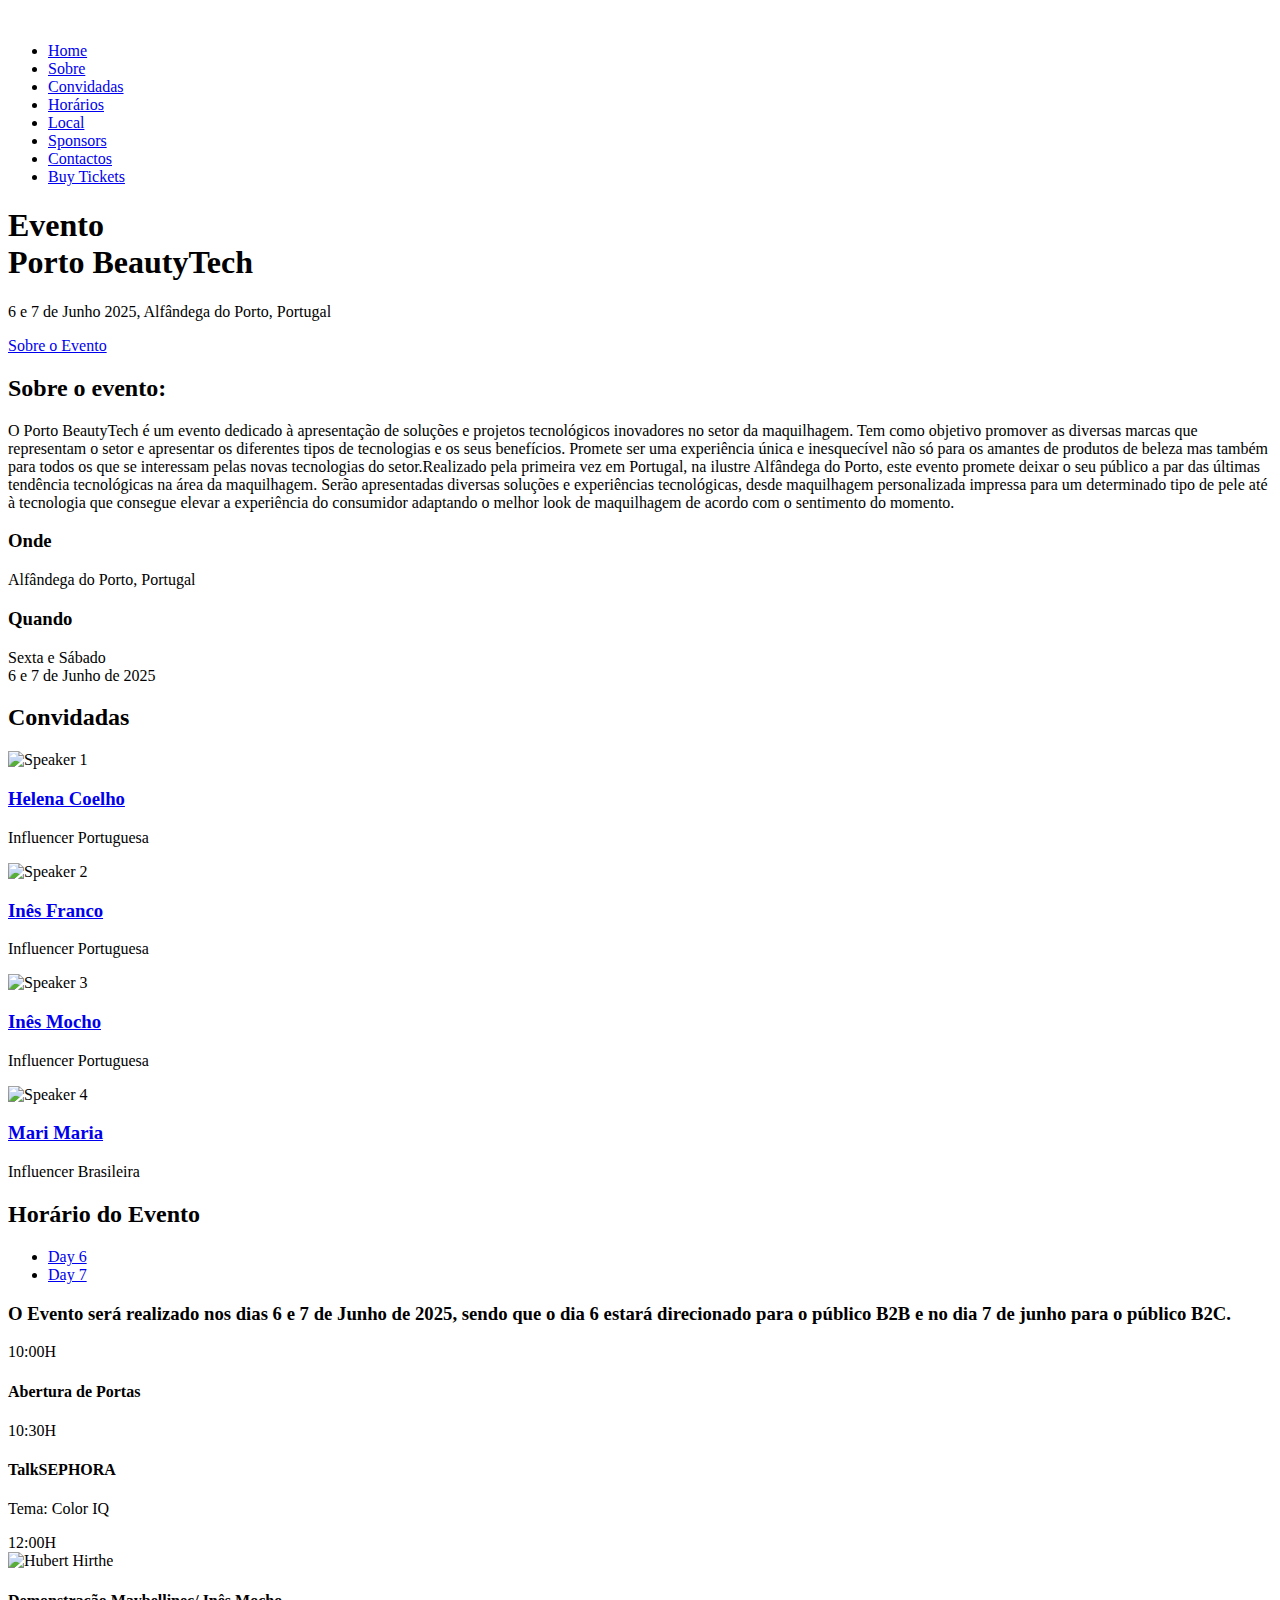
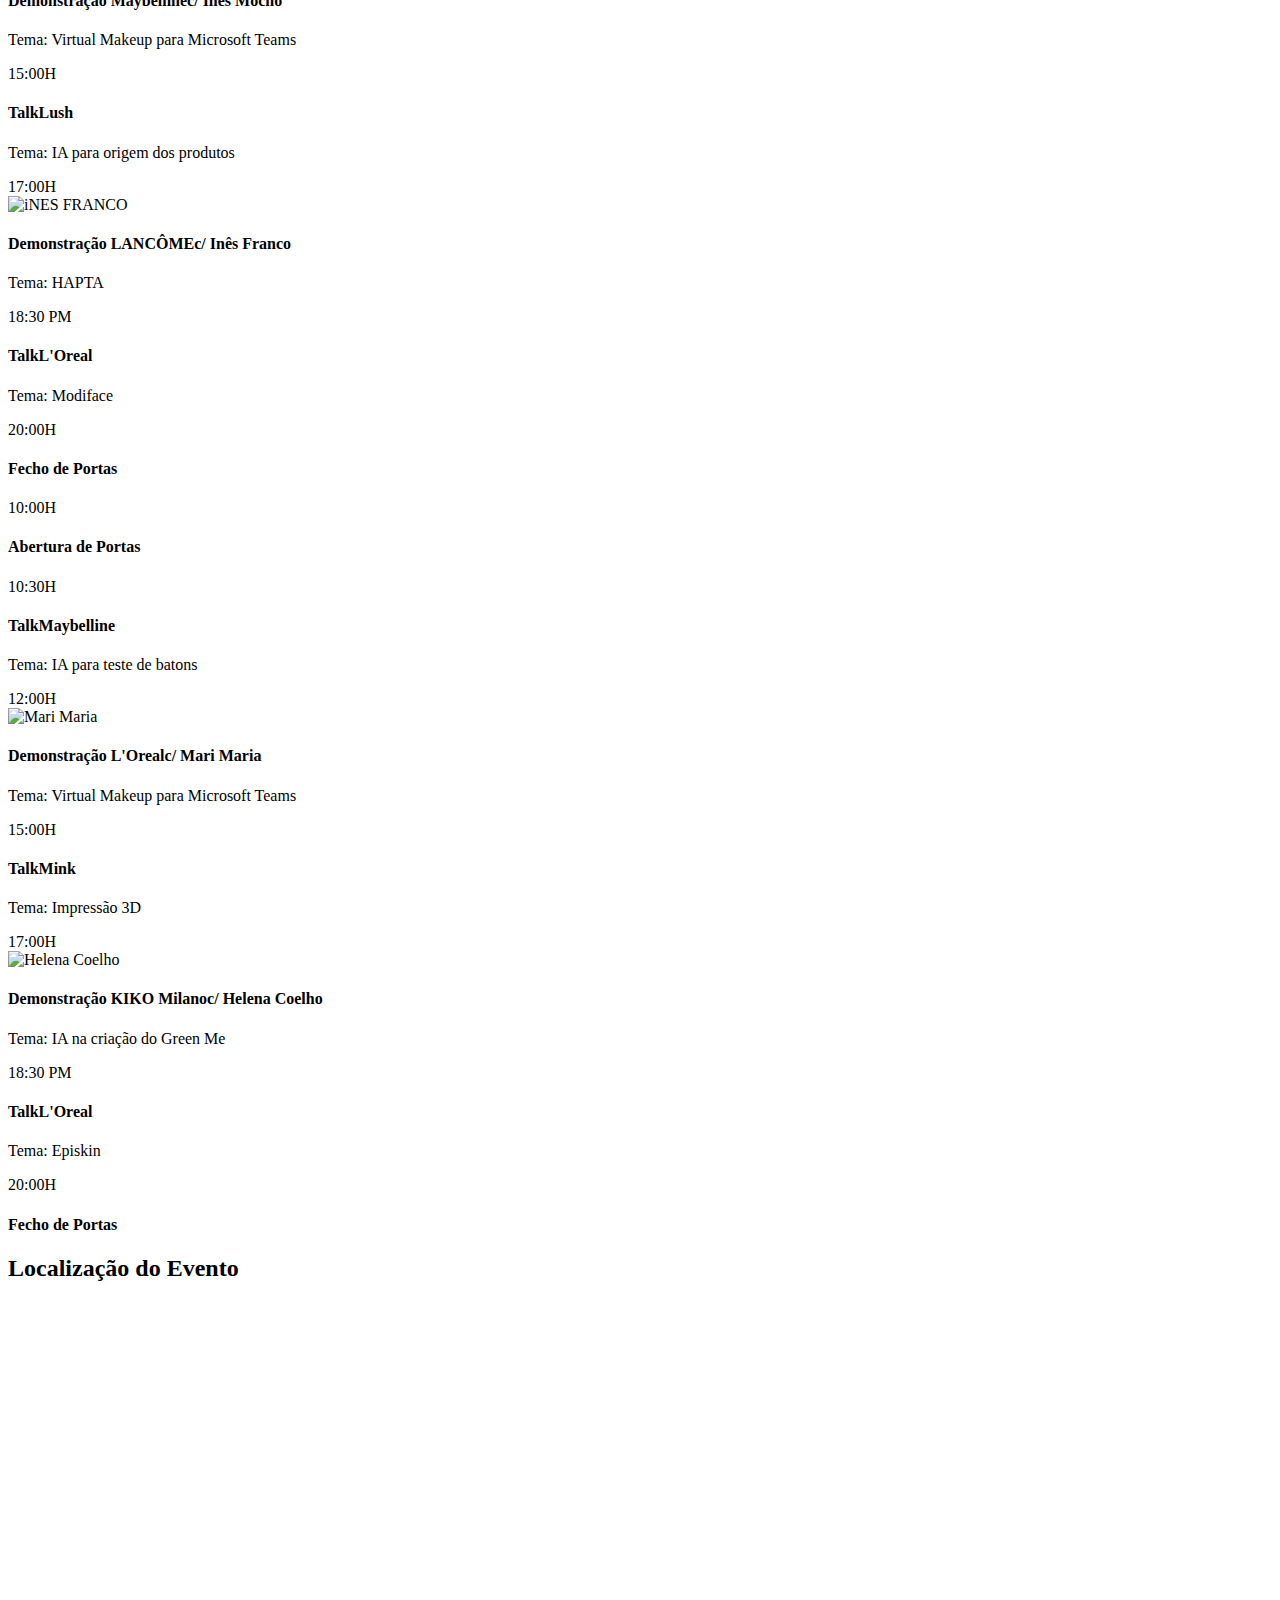
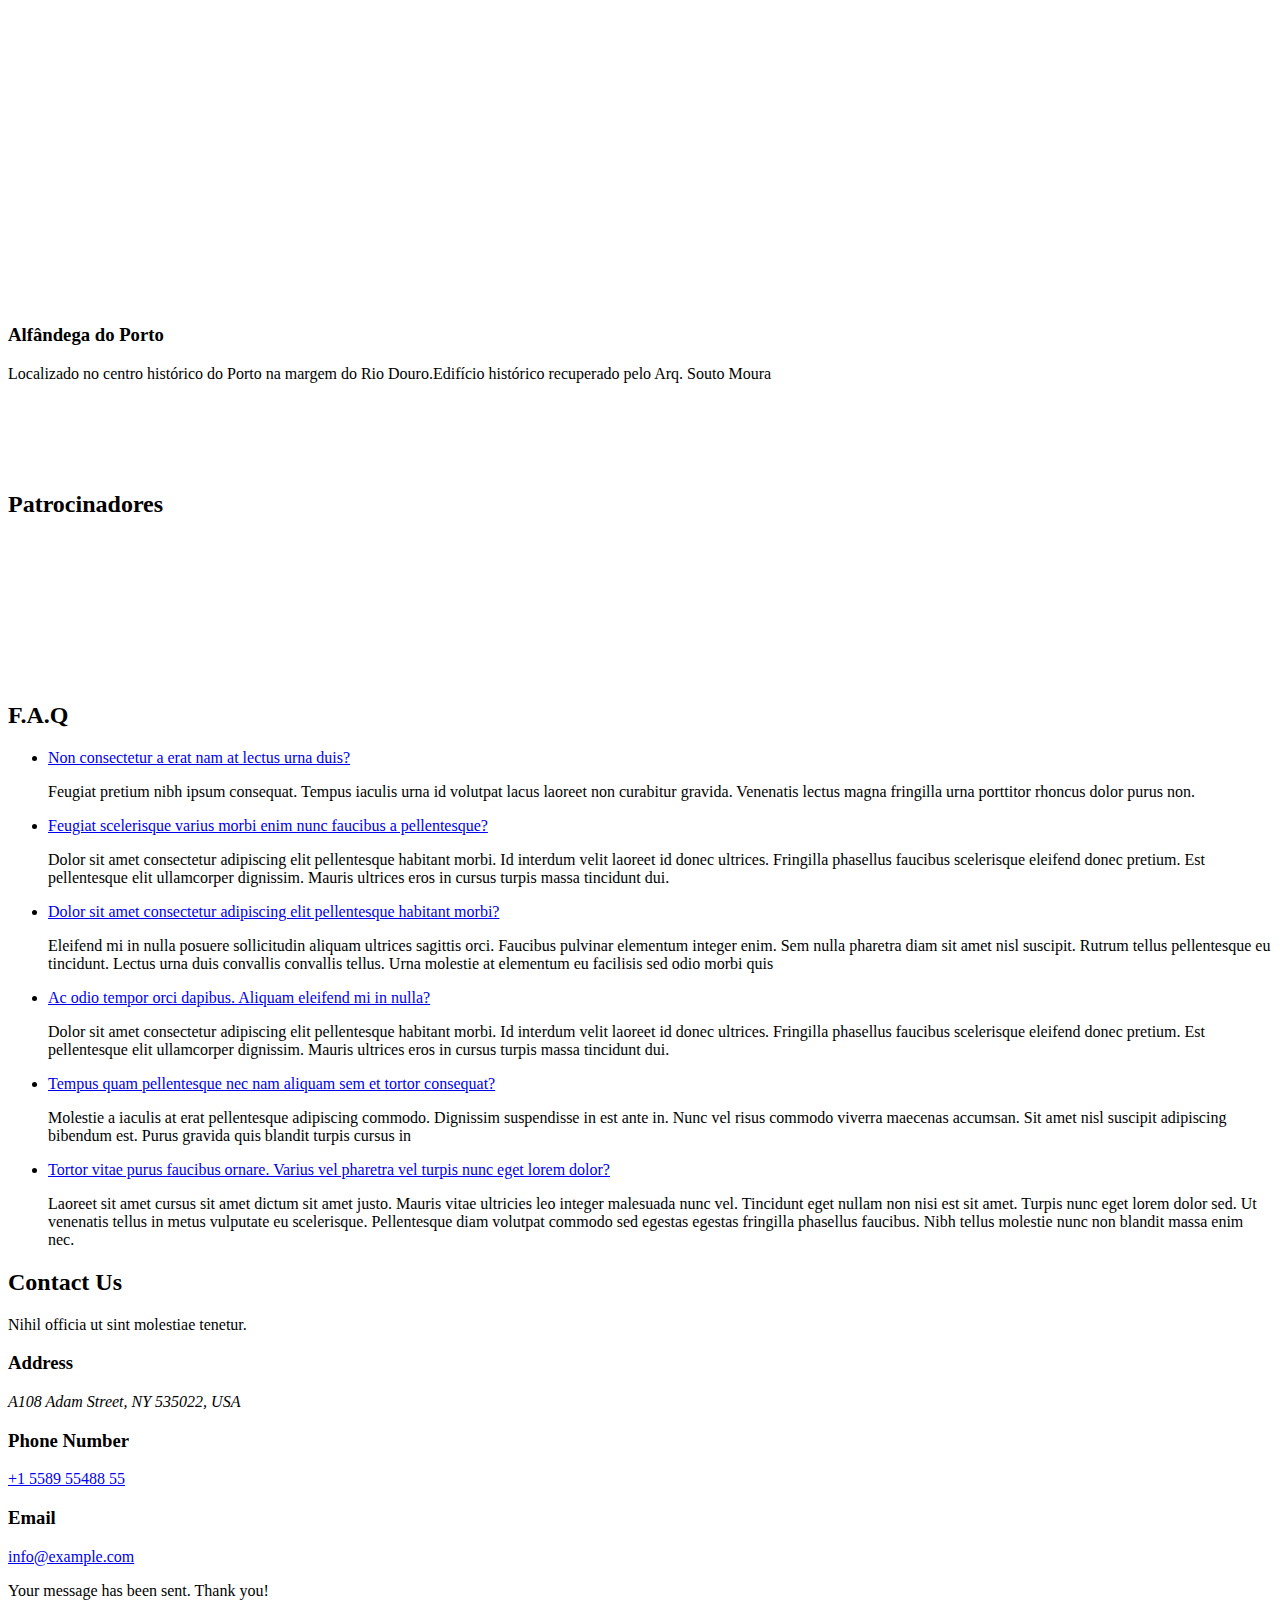
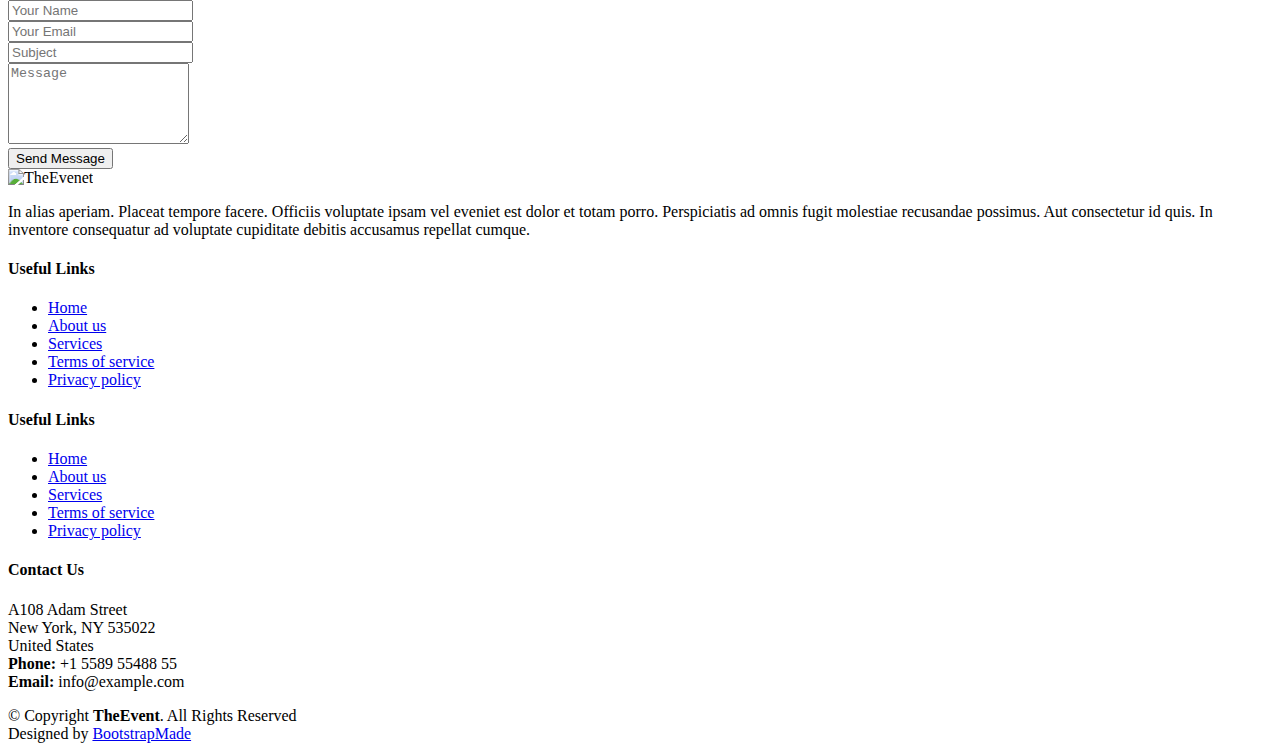
==== index.html @ 0a3f2a0b "Add files via upload" ====
<!DOCTYPE html>
<html lang="en">

<head>
  <meta charset="utf-8">
  <title>Porto BeautyTech</title>
  <meta content="width=device-width, initial-scale=1.0" name="viewport">
  <meta content="" name="keywords">
  <meta content="" name="description">

  <!-- Favicons -->
  <link href="img/00logo_ideias.png" rel="icon">
  <link href="img/00logo_ideias.png" rel="apple-touch-icon">

  <!-- Google Fonts -->
  <link href="https://fonts.googleapis.com/css?family=Open+Sans:300,300i,400,400i,700,700i|Raleway:300,400,500,700,800" rel="stylesheet">

  <!-- Bootstrap CSS File -->
  <link href="lib/bootstrap/css/bootstrap.min.css" rel="stylesheet">

  <!-- Libraries CSS Files -->
  <link href="lib/font-awesome/css/font-awesome.min.css" rel="stylesheet">
  <link href="lib/animate/animate.min.css" rel="stylesheet">
  <link href="lib/venobox/venobox.css" rel="stylesheet">
  <link href="lib/owlcarousel/assets/owl.carousel.min.css" rel="stylesheet">

  <!-- Main Stylesheet File -->
  <link href="css/style.css" rel="stylesheet">

  <!-- =======================================================
    Theme Name: TheEvent
    Theme URL: https://bootstrapmade.com/theevent-conference-event-bootstrap-template/
    Author: BootstrapMade.com
    License: https://bootstrapmade.com/license/
  ======================================================= -->
</head>

<body>

  <!--==========================
    Header
  ============================-->
  <header id="header">
    <div class="container">

      <div id="logo" class="pull-left">
        <!-- Uncomment below if you prefer to use a text logo -->
        <!-- <h1><a href="#main">C<span>o</span>nf</a></h1>-->
        <a href="#intro" class="scrollto"><img src="img/logo2.png" alt="" title=""></a>
      </div>

      <nav id="nav-menu-container">
        <ul class="nav-menu">
          <li class="menu-active"><a href="#intro">Home</a></li>
          <li><a href="#about">Sobre</a></li>
          <li><a href="#speakers">Convidadas</a></li>
          <li><a href="#schedule">Horários</a></li>
            <li><a href="#venue">Local</a></li>
          <li><a href="#supporters">Sponsors</a></li>
          <li><a href="#contact">Contactos</a></li>
          <li class="buy-tickets"><a href="#">Buy Tickets</a></li>
        </ul>
      </nav><!-- #nav-menu-container -->
    </div>
  </header><!-- #header -->

  <!--==========================
    Intro Section
  ============================-->
  <section id="intro">
    <div class="intro-container wow fadeIn">
      <h1 class="mb-4 pb-0">Evento<br><span>Porto</span> BeautyTech</h1>
      <p class="mb-4 pb-0">6 e 7 de Junho 2025, Alfândega do Porto, Portugal</p>
      <a href="#about" class="about-btn scrollto">Sobre o Evento</a>
    </div>
  </section>

  <main id="main">

    <!--==========================
      About Section
    ============================-->
    <section id="about">
      <div class="container">
        <div class="row">
          <div class="col-lg-6">
            <h2>Sobre o evento:</h2>
            <p>O Porto BeautyTech é um evento dedicado à apresentação de soluções e projetos tecnológicos inovadores no setor da maquilhagem. Tem como objetivo promover as diversas marcas que representam o setor e apresentar os diferentes tipos de tecnologias e os seus benefícios. Promete ser uma experiência única e inesquecível não só para os amantes de produtos de beleza mas também para todos os que se interessam pelas novas tecnologias do setor.Realizado pela primeira vez em Portugal, na ilustre Alfândega do Porto, este evento promete deixar o seu público a par das últimas tendência tecnológicas na área da maquilhagem. Serão apresentadas diversas soluções e experiências tecnológicas, desde maquilhagem personalizada impressa para um determinado tipo de pele até à tecnologia que consegue elevar a experiência do consumidor adaptando o melhor look de maquilhagem de acordo com o sentimento do momento.</p>
          </div>
          <div class="col-lg-3">
            <h3>Onde</h3>
            <p>Alfândega do Porto, Portugal</p>
          </div>
          <div class="col-lg-3">
            <h3>Quando</h3>
            <p>Sexta e Sábado<br>6 e 7 de Junho de 2025</p>
          </div>
        </div>
      </div>
    </section>

    <!--==========================
      Speakers Section
    ============================-->
    <section id="speakers" class="wow fadeInUp">
      <div class="container">
        <div class="section-header">
          <h2>Convidadas</h2>
        </div>

        <div class="row">
          <div class="col-lg-4 col-md-4">
            <div class="speaker">
              <img src="img/speakers/1.jpg" alt="Speaker 1" class="img-fluid">
              <div class="details">
                <h3><a href="speaker-details.html">Helena Coelho</a></h3>
                <p>Influencer Portuguesa</p>
              </div>
            </div>
          </div>
          <div class="col-lg-4 col-md-6">
            <div class="speaker">
              <img src="img/speakers/2.jpg" alt="Speaker 2" class="img-fluid">
              <div class="details">
                <h3><a href="speaker-details.html">Inês Franco</a></h3>
                  <p>Influencer Portuguesa</p>
              </div>
            </div>
          </div>
          <div class="col-lg-4 col-md-6">
            <div class="speaker">
              <img src="img/speakers/3.jpg" alt="Speaker 3" class="img-fluid">
              <div class="details">
                <h3><a href="speaker-details.html">Inês Mocho</a></h3>
                <p>Influencer Portuguesa</p>
              </div>
            </div>
          </div>
          <div class="col-lg-4 col-md-6">
            <div class="speaker">
              <img src="img/speakers/4.png" alt="Speaker 4" class="img-fluid">
              <div class="details">
                <h3><a href="speaker-details.html">Mari Maria</a></h3>
                <p>Influencer Brasileira</p>
              </div>
            </div>
          </div>
        </div>
      </div>

    </section>

    <!--==========================
      Schedule Section
    ============================-->
    <section id="schedule" class="section-with-bg">
      <div class="container wow fadeInUp">
        <div class="section-header">
          <h2>Horário do Evento</h2>
        </div>

        <ul class="nav nav-tabs" role="tablist">
          <li class="nav-item">
            <a class="nav-link active" href="#day-1" role="tab" data-toggle="tab">Day 6</a>
          </li>
          <li class="nav-item">
            <a class="nav-link" href="#day-2" role="tab" data-toggle="tab">Day 7</a>
          </li>
        </ul>

        <h3 class="sub-heading">O Evento será realizado nos dias 6 e 7 de Junho de 2025, sendo que o dia 6 estará direcionado para o público B2B e no dia 7 de junho para o público B2C. </h3>

        <div class="tab-content row justify-content-center">

          <!-- Schdule Day 1 -->
          <div role="tabpanel" class="col-lg-9 tab-pane fade show active" id="day-2">

            <div class="row schedule-item">
              <div class="col-md-2"><time>10:00H</time></div>
              <div class="col-md-10">
                <h4>Abertura de Portas</h4>
              </div>
            </div>

            <div class="row schedule-item">
              <div class="col-md-2"><time>10:30H</time></div>
              <div class="col-md-10">
                <h4>Talk<span>SEPHORA</span></h4>
                <p>Tema: Color IQ</p>
              </div>
            </div>

            <div class="row schedule-item">
              <div class="col-md-2"><time>12:00H</time></div>
              <div class="col-md-10">
                <div class="speaker">
                  <img src="img/speakers/3.jpg" alt="Hubert Hirthe">
                </div>
                <h4>Demonstração Maybelline<span>c/ Inês Mocho</span></h4>
                <p>Tema: Virtual Makeup para Microsoft Teams</p>
              </div>
            </div>

            <div class="row schedule-item">
              <div class="col-md-2"><time>15:00H</time></div>
              <div class="col-md-10">
                <h4>Talk<span>Lush</span></h4>
                <p>Tema: IA para origem dos produtos</p>
              </div>
            </div>

            <div class="row schedule-item">
              <div class="col-md-2"><time>17:00H</time></div>
              <div class="col-md-10">
                <div class="speaker">
                  <img src="img/speakers/2.jpg" alt="iNES FRANCO">
                </div>
                <h4>Demonstração LANCÔME<span>c/ Inês Franco</span></h4>
                <p>Tema: HAPTA</p>
              </div>
            </div>

            <div class="row schedule-item">
              <div class="col-md-2"><time>18:30 PM</time></div>
              <div class="col-md-10">
                <h4>Talk<span>L'Oreal</span></h4>
                <p>Tema: Modiface</p>
              </div>
            </div>

            <div class="row schedule-item">
              <div class="col-md-2"><time>20:00H</time></div>
              <div class="col-md-10">
                <h4>Fecho de Portas</h4>
              </div>
            </div>

          </div>
          <!-- End Schdule Day 1 -->

          <!-- Schdule Day 2 -->
          <div role="tabpanel" class="col-lg-9 tab-pane fade show active" id="day-1">

            <div class="row schedule-item">
              <div class="col-md-2"><time>10:00H</time></div>
              <div class="col-md-10">
                <h4>Abertura de Portas</h4>
              </div>
            </div>

            <div class="row schedule-item">
              <div class="col-md-2"><time>10:30H</time></div>
              <div class="col-md-10">
                <h4>Talk<span>Maybelline</span></h4>
                <p>Tema: IA para teste de batons</p>
              </div>
            </div>

            <div class="row schedule-item">
              <div class="col-md-2"><time>12:00H</time></div>
              <div class="col-md-10">
                <div class="speaker">
                  <img src="img/speakers/4.png" alt="Mari Maria">
                </div>
                <h4>Demonstração L'Oreal<span>c/ Mari Maria</span></h4>
                <p>Tema: Virtual Makeup para Microsoft Teams</p>
              </div>
            </div>

            <div class="row schedule-item">
              <div class="col-md-2"><time>15:00H</time></div>
              <div class="col-md-10">
                <h4>Talk<span>Mink</span></h4>
                <p>Tema: Impressão 3D</p>
              </div>
            </div>

            <div class="row schedule-item">
              <div class="col-md-2"><time>17:00H</time></div>
              <div class="col-md-10">
                <div class="speaker">
                  <img src="img/speakers/1.jpg" alt="Helena Coelho">
                </div>
                <h4>Demonstração KIKO Milano<span>c/ Helena Coelho</span></h4>
                <p>Tema: IA na criação do Green Me</p>
              </div>
            </div>

            <div class="row schedule-item">
              <div class="col-md-2"><time>18:30 PM</time></div>
              <div class="col-md-10">
                <h4>Talk<span>L'Oreal</span></h4>
                <p>Tema: Episkin</p>
              </div>
            </div>

            <div class="row schedule-item">
              <div class="col-md-2"><time>20:00H</time></div>
              <div class="col-md-10">
                <h4>Fecho de Portas</h4>
              </div>
            </div>

          </div>
          <!-- End Schdule Day 2 -->

        </div>

      </div>

    </section>

    <!--==========================
      Venue Section
    ============================-->
    <section id="venue" class="wow fadeInUp">

      <div class="container-fluid">

        <div class="section-header">
          <h2>Localização do Evento</h2>
        </div>

        <div class="row no-gutters">
          <div class="col-lg-6 venue-map">
            <iframe width="100%" height="600" frameborder="0" scrolling="no" marginheight="0" marginwidth="0" src="https://maps.google.com/maps?width=100%25&amp;height=600&amp;hl=en&amp;q=EDIF%C3%8DCIO%20DA%20ALF%C3%82NDEGA,%20R.%20Nova%20da%20Alf%C3%A2ndega,%204050-430%20Porto+(Alf%C3%A2ndega%20do%20Porto)&amp;t=&amp;z=14&amp;ie=UTF8&amp;iwloc=B&amp;output=embed"></iframe></div>
          </div>

          <div class="col-lg-6 venue-info">
            <div class="row justify-content-center">
              <div class="col-11 col-lg-8">
                <h3>Alfândega do Porto</h3>
                <p>Localizado no centro histórico do Porto na margem do Rio Douro.Edifício histórico recuperado pelo Arq. Souto Moura</p>
              </div>
            </div>
          </div>
        </div>

      <div class="container-fluid venue-gallery-container">
        <div class="row no-gutters">

          <div class="col-lg-3 col-md-4">
            <div class="venue-gallery">
              <a href="img/venue-gallery/1.jpg" class="venobox" data-gall="venue-gallery">
                <img src="img/venue-gallery/1.jpg" alt="" class="img-fluid">
              </a>
            </div>
          </div>

          <div class="col-lg-3 col-md-4">
            <div class="venue-gallery">
              <a href="img/venue-gallery/2.jpg" class="venobox" data-gall="venue-gallery">
                <img src="img/venue-gallery/2.jpg" alt="" class="img-fluid">
              </a>
            </div>
          </div>

          <div class="col-lg-3 col-md-4">
            <div class="venue-gallery">
              <a href="img/venue-gallery/3.jpg" class="venobox" data-gall="venue-gallery">
                <img src="img/venue-gallery/3.jpg" alt="" class="img-fluid">
              </a>
            </div>
          </div>

          <div class="col-lg-3 col-md-4">
            <div class="venue-gallery">
              <a href="img/venue-gallery/4.jpg" class="venobox" data-gall="venue-gallery">
                <img src="img/venue-gallery/4.jpg" alt="" class="img-fluid">
              </a>
            </div>
            </div>

        </div>
      </div>

    </section>

    <!--==========================
      Sponsors Section
    ============================-->
    <section id="supporters" class="section-with-bg wow fadeInUp">

      <div class="container">
        <div class="section-header">
          <h2>Patrocinadores</h2>
        </div>

        <div class="row no-gutters supporters-wrap clearfix">

          <div class="col-lg-3 col-md-4 col-xs-6">
            <div class="supporter-logo">
              <img src="img/supporters/1.png" class="img-fluid" alt="">
            </div>
          </div>
          
          <div class="col-lg-3 col-md-4 col-xs-6">
            <div class="supporter-logo">
              <img src="img/supporters/2.png" class="img-fluid" alt="">
            </div>
          </div>
        
          <div class="col-lg-3 col-md-4 col-xs-6">
            <div class="supporter-logo">
              <img src="img/supporters/3.png" class="img-fluid" alt="">
            </div>
          </div>
          
          <div class="col-lg-3 col-md-4 col-xs-6">
            <div class="supporter-logo">
              <img src="img/supporters/4.png" class="img-fluid" alt="">
            </div>
          </div>
          
          <div class="col-lg-3 col-md-4 col-xs-6">
            <div class="supporter-logo">
              <img src="img/supporters/5.png" class="img-fluid" alt="">
            </div>
          </div>
        
          <div class="col-lg-3 col-md-4 col-xs-6">
            <div class="supporter-logo">
              <img src="img/supporters/6.png" class="img-fluid" alt="">
            </div>
          </div>
          
          <div class="col-lg-3 col-md-4 col-xs-6">
            <div class="supporter-logo">
              <img src="img/supporters/7.png" class="img-fluid" alt="">
            </div>
          </div>
          
          <div class="col-lg-3 col-md-4 col-xs-6">
            <div class="supporter-logo">
              <img src="img/supporters/8.png" class="img-fluid" alt="">
            </div>
          </div>

        </div>

      </div>

    </section>

    <!--==========================
      F.A.Q Section
    ============================-->
    <section id="faq" class="wow fadeInUp">

      <div class="container">

        <div class="section-header">
          <h2>F.A.Q </h2>
        </div>

        <div class="row justify-content-center">
          <div class="col-lg-9">
              <ul id="faq-list">

                <li>
                  <a data-toggle="collapse" class="collapsed" href="#faq1">Non consectetur a erat nam at lectus urna duis? <i class="fa fa-minus-circle"></i></a>
                  <div id="faq1" class="collapse" data-parent="#faq-list">
                    <p>
                      Feugiat pretium nibh ipsum consequat. Tempus iaculis urna id volutpat lacus laoreet non curabitur gravida. Venenatis lectus magna fringilla urna porttitor rhoncus dolor purus non.
                    </p>
                  </div>
                </li>
      
                <li>
                  <a data-toggle="collapse" href="#faq2" class="collapsed">Feugiat scelerisque varius morbi enim nunc faucibus a pellentesque? <i class="fa fa-minus-circle"></i></a>
                  <div id="faq2" class="collapse" data-parent="#faq-list">
                    <p>
                      Dolor sit amet consectetur adipiscing elit pellentesque habitant morbi. Id interdum velit laoreet id donec ultrices. Fringilla phasellus faucibus scelerisque eleifend donec pretium. Est pellentesque elit ullamcorper dignissim. Mauris ultrices eros in cursus turpis massa tincidunt dui.
                    </p>
                  </div>
                </li>
      
                <li>
                  <a data-toggle="collapse" href="#faq3" class="collapsed">Dolor sit amet consectetur adipiscing elit pellentesque habitant morbi? <i class="fa fa-minus-circle"></i></a>
                  <div id="faq3" class="collapse" data-parent="#faq-list">
                    <p>
                      Eleifend mi in nulla posuere sollicitudin aliquam ultrices sagittis orci. Faucibus pulvinar elementum integer enim. Sem nulla pharetra diam sit amet nisl suscipit. Rutrum tellus pellentesque eu tincidunt. Lectus urna duis convallis convallis tellus. Urna molestie at elementum eu facilisis sed odio morbi quis
                    </p>
                  </div>
                </li>
      
                <li>
                  <a data-toggle="collapse" href="#faq4" class="collapsed">Ac odio tempor orci dapibus. Aliquam eleifend mi in nulla? <i class="fa fa-minus-circle"></i></a>
                  <div id="faq4" class="collapse" data-parent="#faq-list">
                    <p>
                      Dolor sit amet consectetur adipiscing elit pellentesque habitant morbi. Id interdum velit laoreet id donec ultrices. Fringilla phasellus faucibus scelerisque eleifend donec pretium. Est pellentesque elit ullamcorper dignissim. Mauris ultrices eros in cursus turpis massa tincidunt dui.
                    </p>
                  </div>
                </li>
      
                <li>
                  <a data-toggle="collapse" href="#faq5" class="collapsed">Tempus quam pellentesque nec nam aliquam sem et tortor consequat? <i class="fa fa-minus-circle"></i></a>
                  <div id="faq5" class="collapse" data-parent="#faq-list">
                    <p>
                      Molestie a iaculis at erat pellentesque adipiscing commodo. Dignissim suspendisse in est ante in. Nunc vel risus commodo viverra maecenas accumsan. Sit amet nisl suscipit adipiscing bibendum est. Purus gravida quis blandit turpis cursus in
                    </p>
                  </div>
                </li>
      
                <li>
                  <a data-toggle="collapse" href="#faq6" class="collapsed">Tortor vitae purus faucibus ornare. Varius vel pharetra vel turpis nunc eget lorem dolor? <i class="fa fa-minus-circle"></i></a>
                  <div id="faq6" class="collapse" data-parent="#faq-list">
                    <p>
                      Laoreet sit amet cursus sit amet dictum sit amet justo. Mauris vitae ultricies leo integer malesuada nunc vel. Tincidunt eget nullam non nisi est sit amet. Turpis nunc eget lorem dolor sed. Ut venenatis tellus in metus vulputate eu scelerisque. Pellentesque diam volutpat commodo sed egestas egestas fringilla phasellus faucibus. Nibh tellus molestie nunc non blandit massa enim nec.
                    </p>
                  </div>
                </li>
      
              </ul>
          </div>
        </div>

      </div>

    </section>

    <!--==========================
      Contact Section
    ============================-->
    <section id="contact" class="section-bg wow fadeInUp">

      <div class="container">

        <div class="section-header">
          <h2>Contact Us</h2>
          <p>Nihil officia ut sint molestiae tenetur.</p>
        </div>

        <div class="row contact-info">

          <div class="col-md-4">
            <div class="contact-address">
              <i class="ion-ios-location-outline"></i>
              <h3>Address</h3>
              <address>A108 Adam Street, NY 535022, USA</address>
            </div>
          </div>

          <div class="col-md-4">
            <div class="contact-phone">
              <i class="ion-ios-telephone-outline"></i>
              <h3>Phone Number</h3>
              <p><a href="tel:+155895548855">+1 5589 55488 55</a></p>
            </div>
          </div>

          <div class="col-md-4">
            <div class="contact-email">
              <i class="ion-ios-email-outline"></i>
              <h3>Email</h3>
              <p><a href="mailto:info@example.com">info@example.com</a></p>
            </div>
          </div>

        </div>

        <div class="form">
          <div id="sendmessage">Your message has been sent. Thank you!</div>
          <div id="errormessage"></div>
          <form action="" method="post" role="form" class="contactForm">
            <div class="form-row">
              <div class="form-group col-md-6">
                <input type="text" name="name" class="form-control" id="name" placeholder="Your Name" data-rule="minlen:4" data-msg="Please enter at least 4 chars" />
                <div class="validation"></div>
              </div>
              <div class="form-group col-md-6">
                <input type="email" class="form-control" name="email" id="email" placeholder="Your Email" data-rule="email" data-msg="Please enter a valid email" />
                <div class="validation"></div>
              </div>
            </div>
            <div class="form-group">
              <input type="text" class="form-control" name="subject" id="subject" placeholder="Subject" data-rule="minlen:4" data-msg="Please enter at least 8 chars of subject" />
              <div class="validation"></div>
            </div>
            <div class="form-group">
              <textarea class="form-control" name="message" rows="5" data-rule="required" data-msg="Please write something for us" placeholder="Message"></textarea>
              <div class="validation"></div>
            </div>
            <div class="text-center"><button type="submit">Send Message</button></div>
          </form>
        </div>

      </div>
    </section><!-- #contact -->

  </main>


  <!--==========================
    Footer
  ============================-->
  <footer id="footer">
    <div class="footer-top">
      <div class="container">
        <div class="row">

          <div class="col-lg-3 col-md-6 footer-info">
            <img src="img/logo.png" alt="TheEvenet">
            <p>In alias aperiam. Placeat tempore facere. Officiis voluptate ipsam vel eveniet est dolor et totam porro. Perspiciatis ad omnis fugit molestiae recusandae possimus. Aut consectetur id quis. In inventore consequatur ad voluptate cupiditate debitis accusamus repellat cumque.</p>
          </div>

          <div class="col-lg-3 col-md-6 footer-links">
            <h4>Useful Links</h4>
            <ul>
              <li><i class="fa fa-angle-right"></i> <a href="#">Home</a></li>
              <li><i class="fa fa-angle-right"></i> <a href="#">About us</a></li>
              <li><i class="fa fa-angle-right"></i> <a href="#">Services</a></li>
              <li><i class="fa fa-angle-right"></i> <a href="#">Terms of service</a></li>
              <li><i class="fa fa-angle-right"></i> <a href="#">Privacy policy</a></li>
            </ul>
          </div>

          <div class="col-lg-3 col-md-6 footer-links">
            <h4>Useful Links</h4>
            <ul>
              <li><i class="fa fa-angle-right"></i> <a href="#">Home</a></li>
              <li><i class="fa fa-angle-right"></i> <a href="#">About us</a></li>
              <li><i class="fa fa-angle-right"></i> <a href="#">Services</a></li>
              <li><i class="fa fa-angle-right"></i> <a href="#">Terms of service</a></li>
              <li><i class="fa fa-angle-right"></i> <a href="#">Privacy policy</a></li>
            </ul>
          </div>

          <div class="col-lg-3 col-md-6 footer-contact">
            <h4>Contact Us</h4>
            <p>
              A108 Adam Street <br>
              New York, NY 535022<br>
              United States <br>
              <strong>Phone:</strong> +1 5589 55488 55<br>
              <strong>Email:</strong> info@example.com<br>
            </p>

            <div class="social-links">
              <a href="#" class="twitter"><i class="fa fa-twitter"></i></a>
              <a href="#" class="facebook"><i class="fa fa-facebook"></i></a>
              <a href="#" class="instagram"><i class="fa fa-instagram"></i></a>
              <a href="#" class="google-plus"><i class="fa fa-google-plus"></i></a>
              <a href="#" class="linkedin"><i class="fa fa-linkedin"></i></a>
            </div>

          </div>

        </div>
      </div>
    </div>

    <div class="container">
      <div class="copyright">
        &copy; Copyright <strong>TheEvent</strong>. All Rights Reserved
      </div>
      <div class="credits">
        <!--
          All the links in the footer should remain intact.
          You can delete the links only if you purchased the pro version.
          Licensing information: https://bootstrapmade.com/license/
          Purchase the pro version with working PHP/AJAX contact form: https://bootstrapmade.com/buy/?theme=TheEvent
        -->
        Designed by <a href="https://bootstrapmade.com/">BootstrapMade</a>
      </div>
    </div>
  </footer><!-- #footer -->

  <a href="#" class="back-to-top"><i class="fa fa-angle-up"></i></a>

  <!-- JavaScript Libraries -->
  <script src="lib/jquery/jquery.min.js"></script>
  <script src="lib/jquery/jquery-migrate.min.js"></script>
  <script src="lib/bootstrap/js/bootstrap.bundle.min.js"></script>
  <script src="lib/easing/easing.min.js"></script>
  <script src="lib/superfish/hoverIntent.js"></script>
  <script src="lib/superfish/superfish.min.js"></script>
  <script src="lib/wow/wow.min.js"></script>
  <script src="lib/venobox/venobox.min.js"></script>
  <script src="lib/owlcarousel/owl.carousel.min.js"></script>

  <!-- Contact Form JavaScript File -->
  <script src="contactform/contactform.js"></script>

  <!-- Template Main Javascript File -->
  <script src="js/main.js"></script>
</body>

</html>
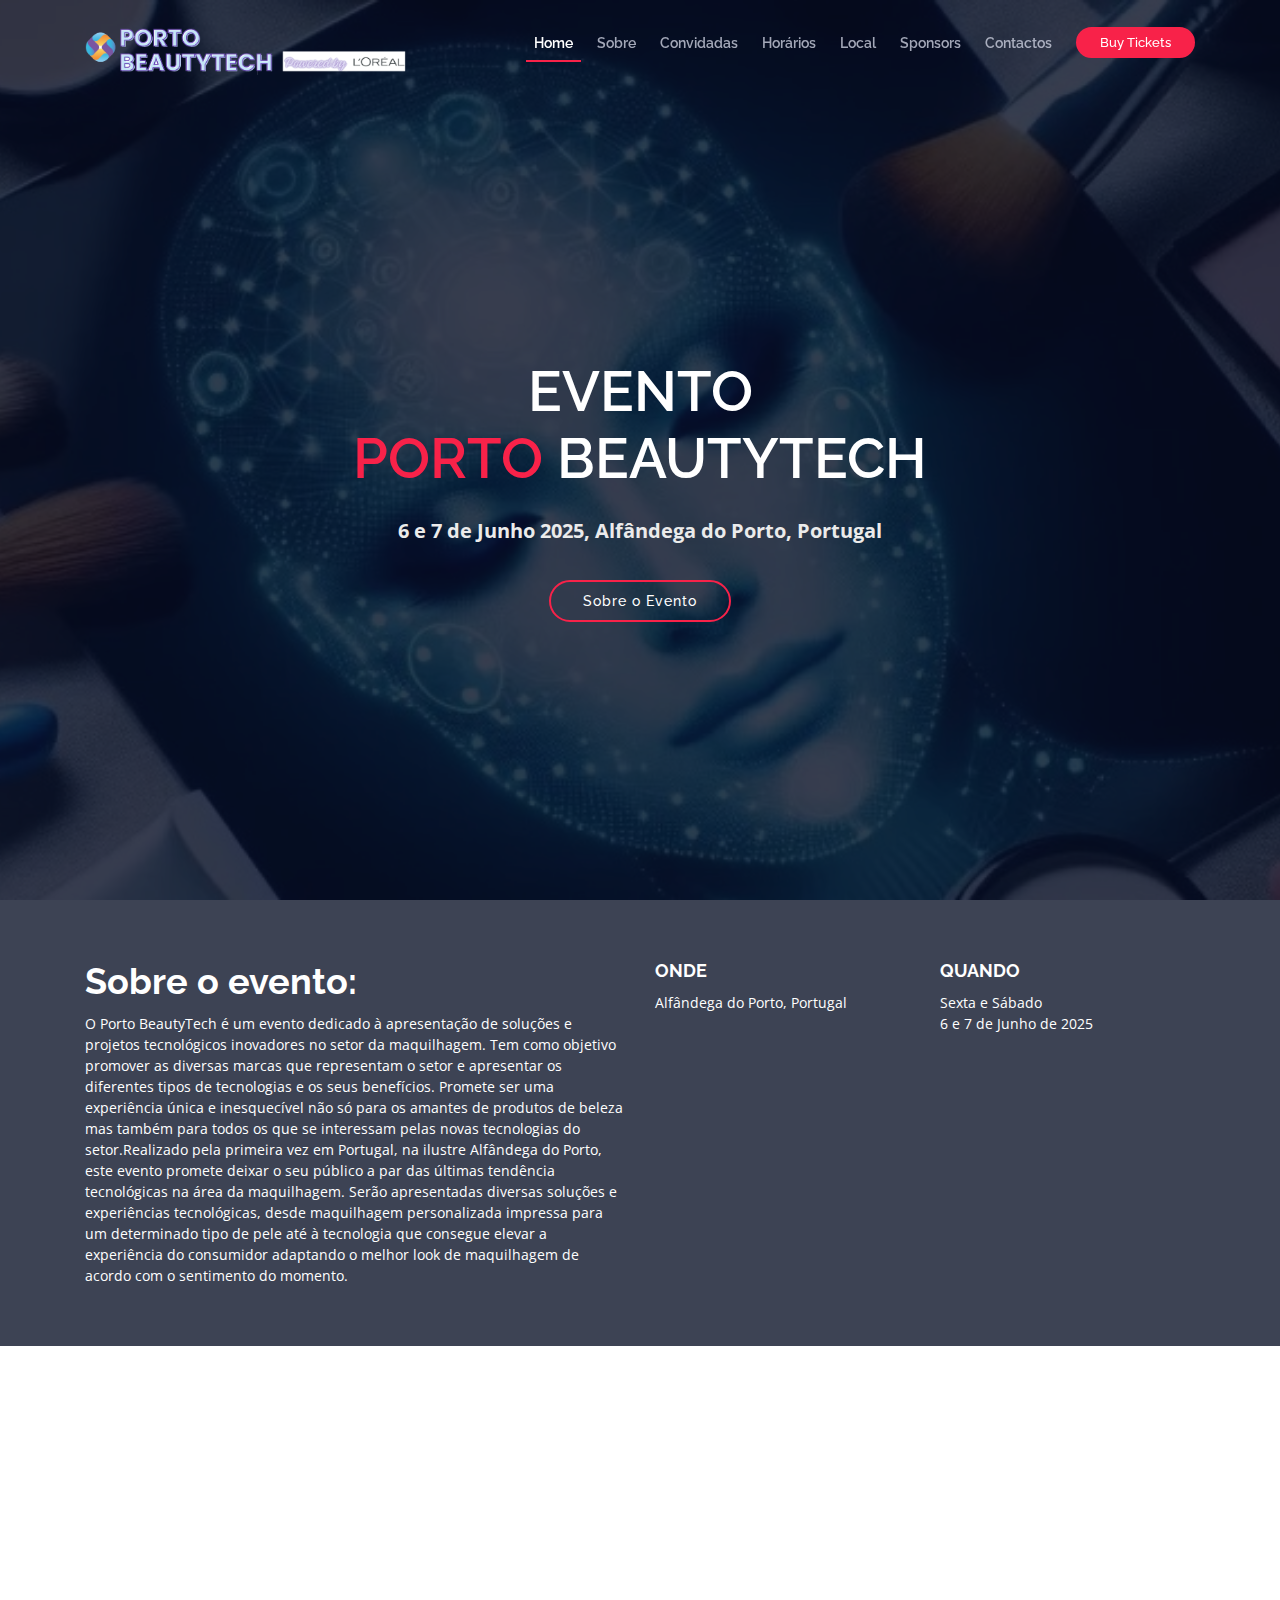
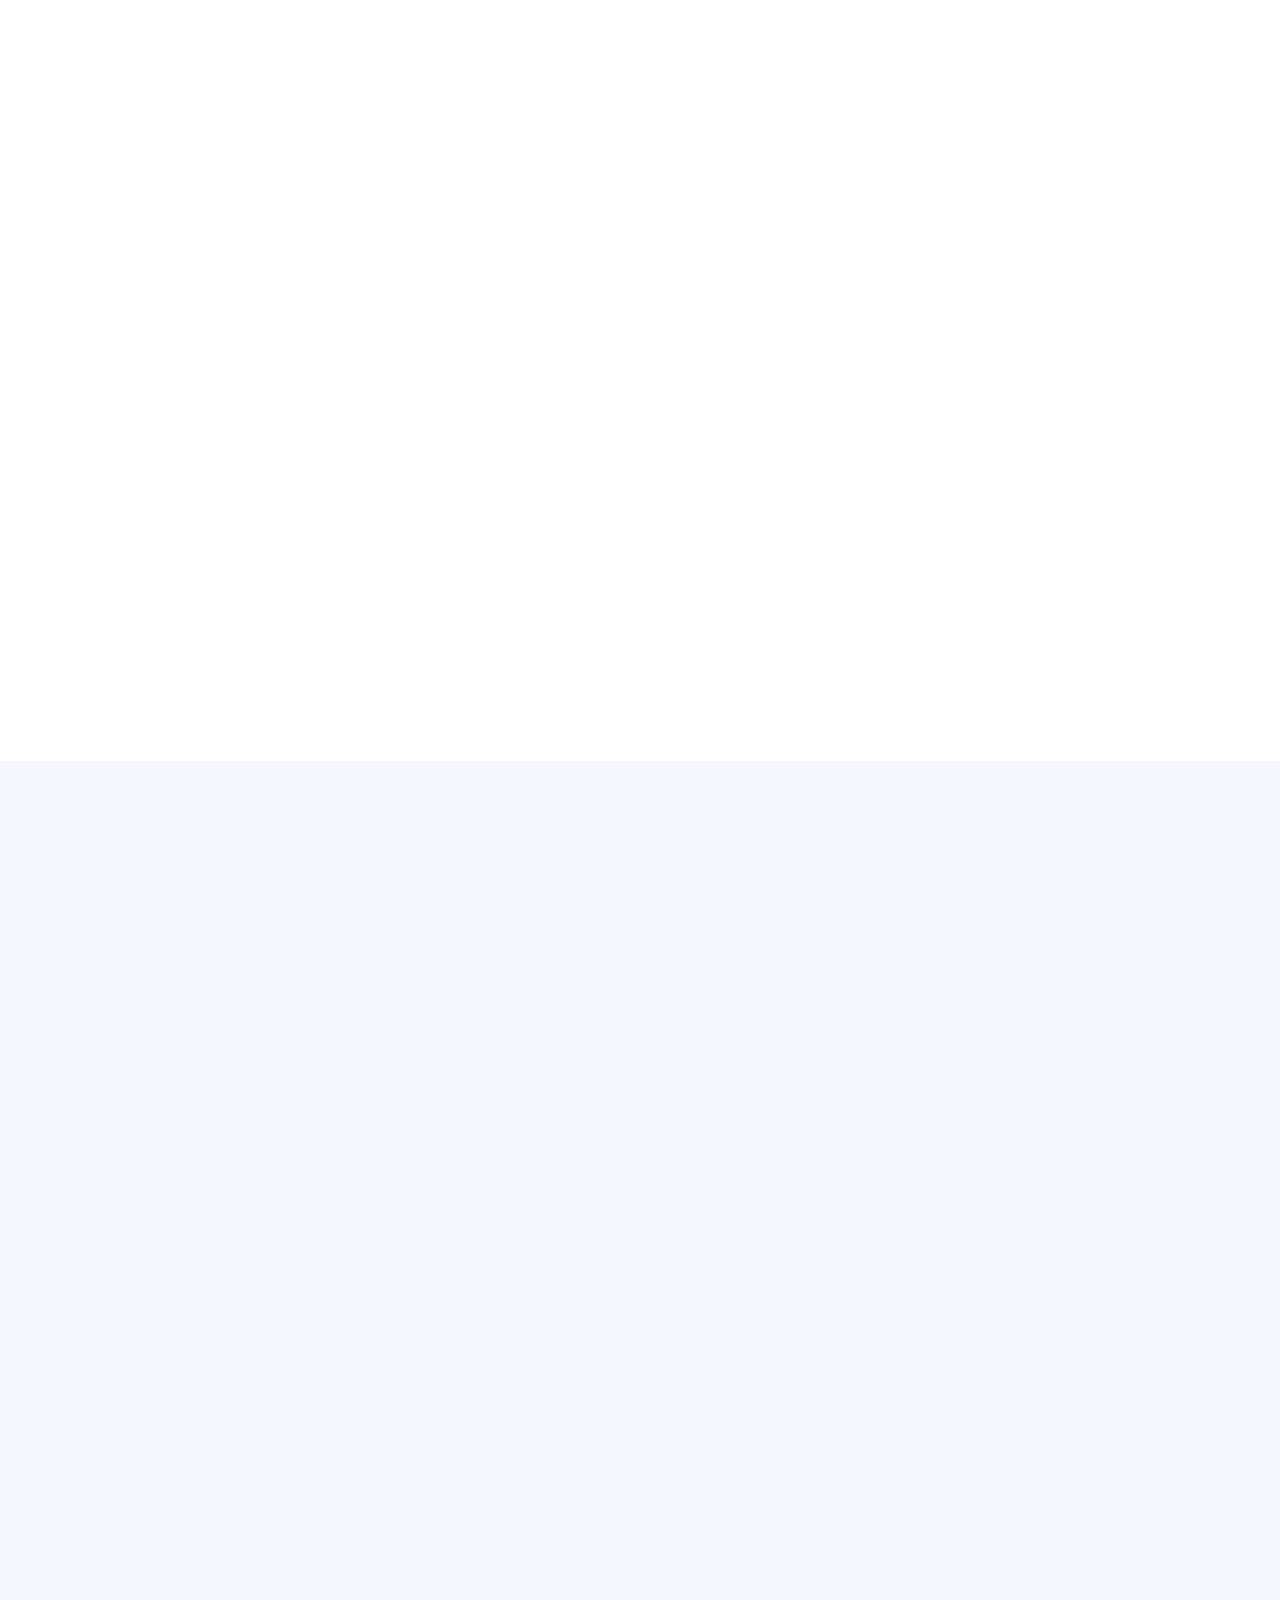
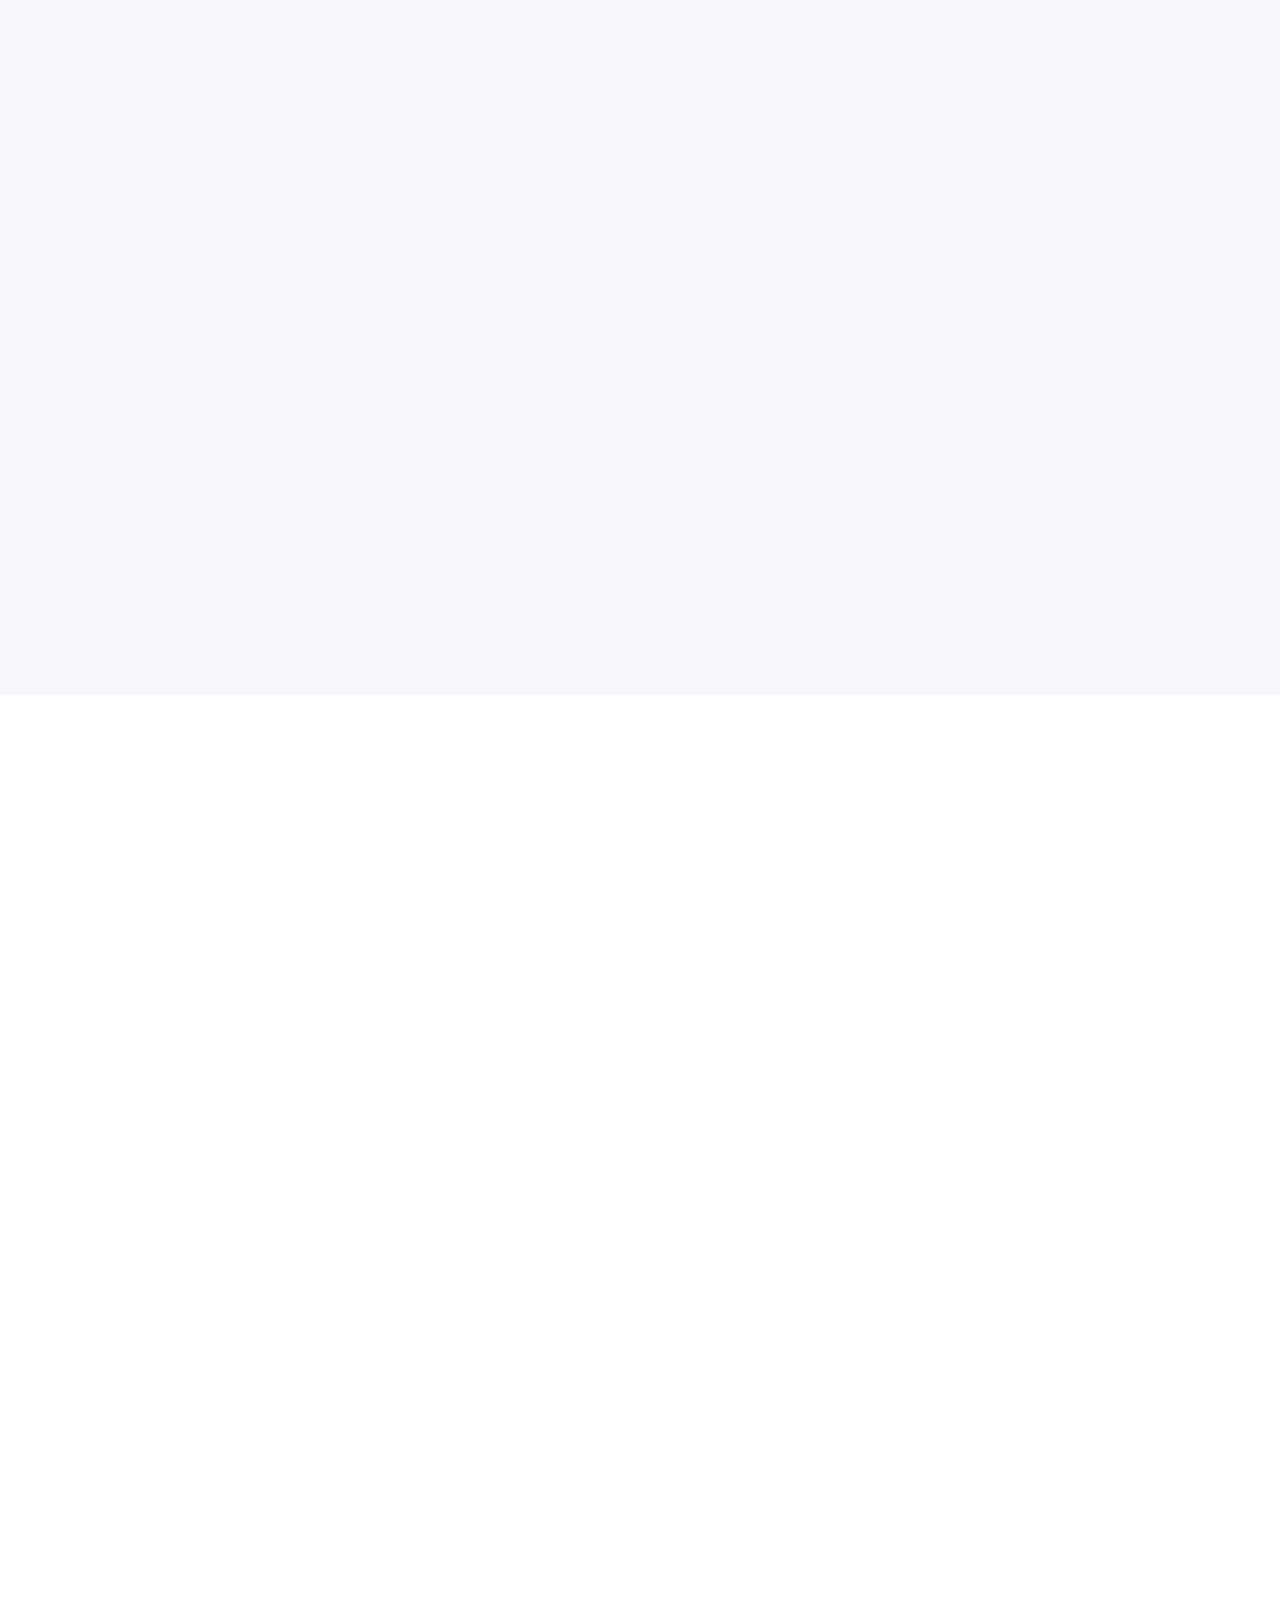
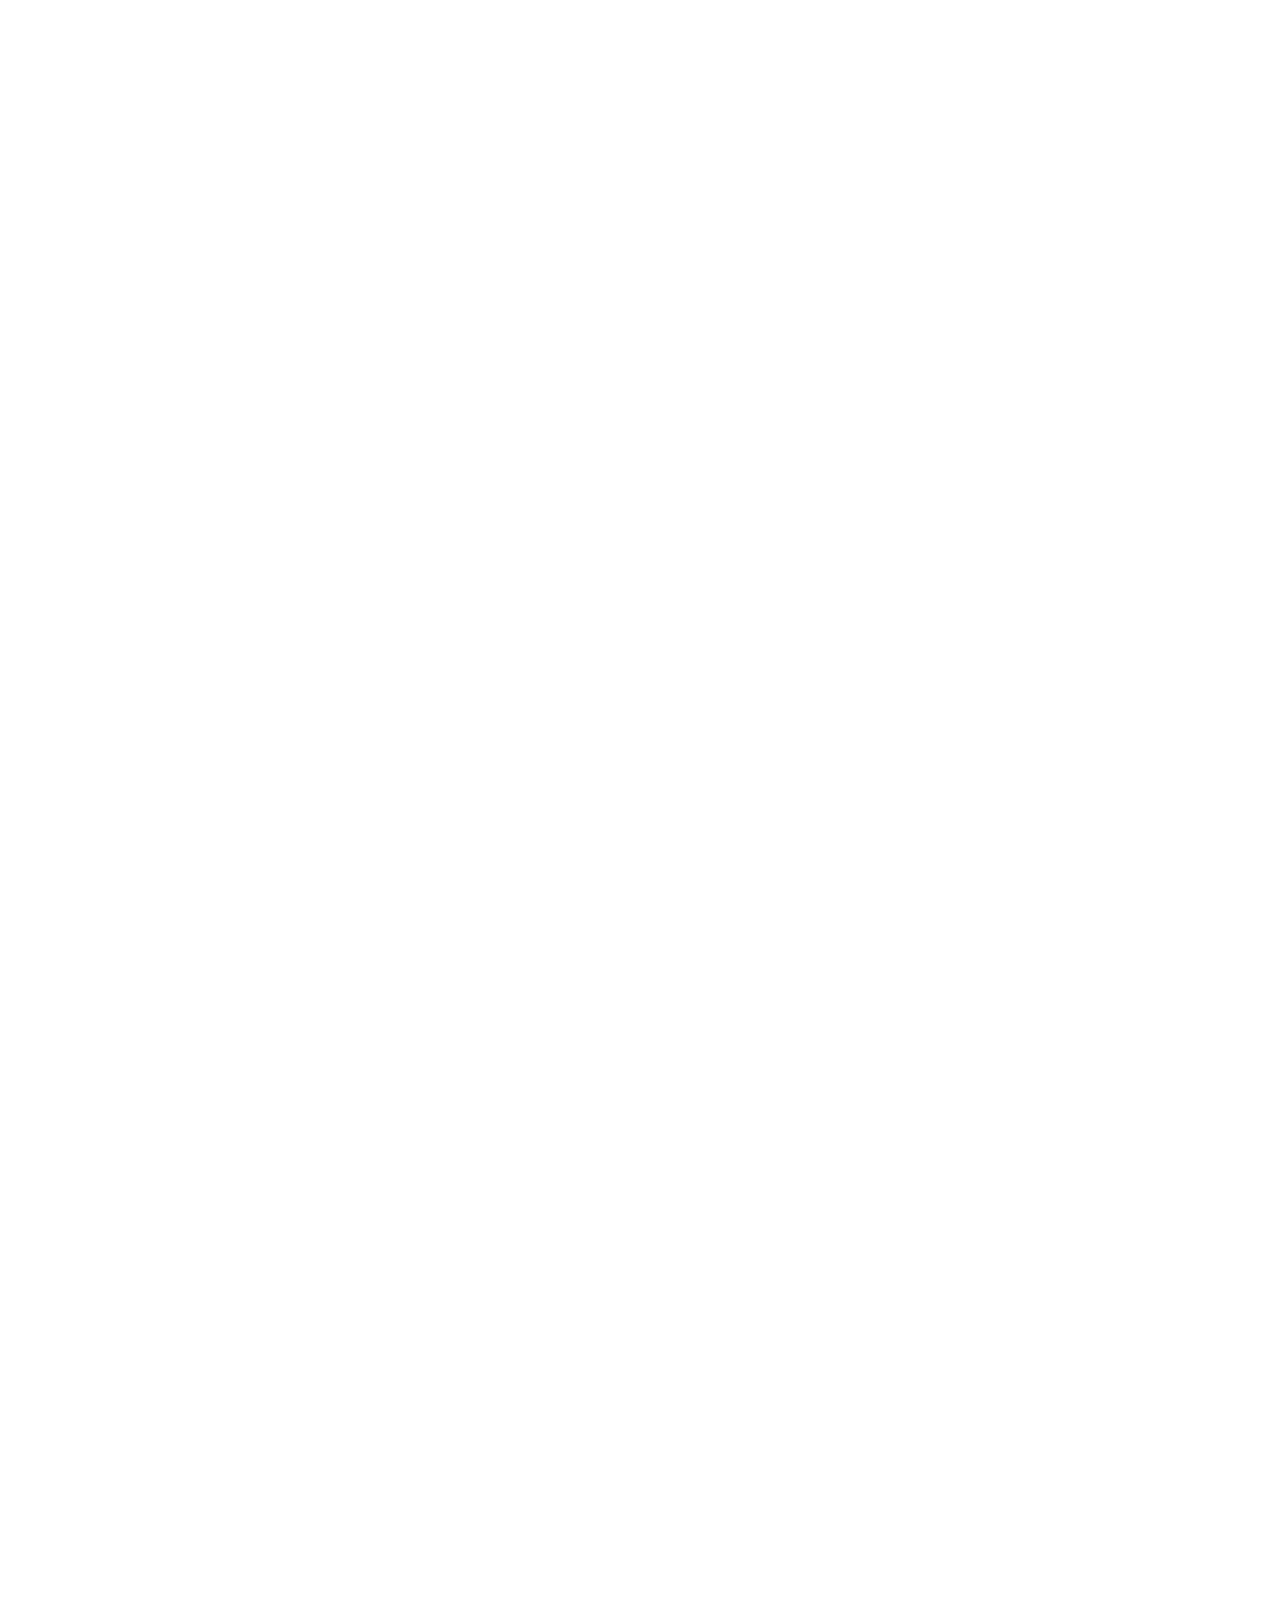
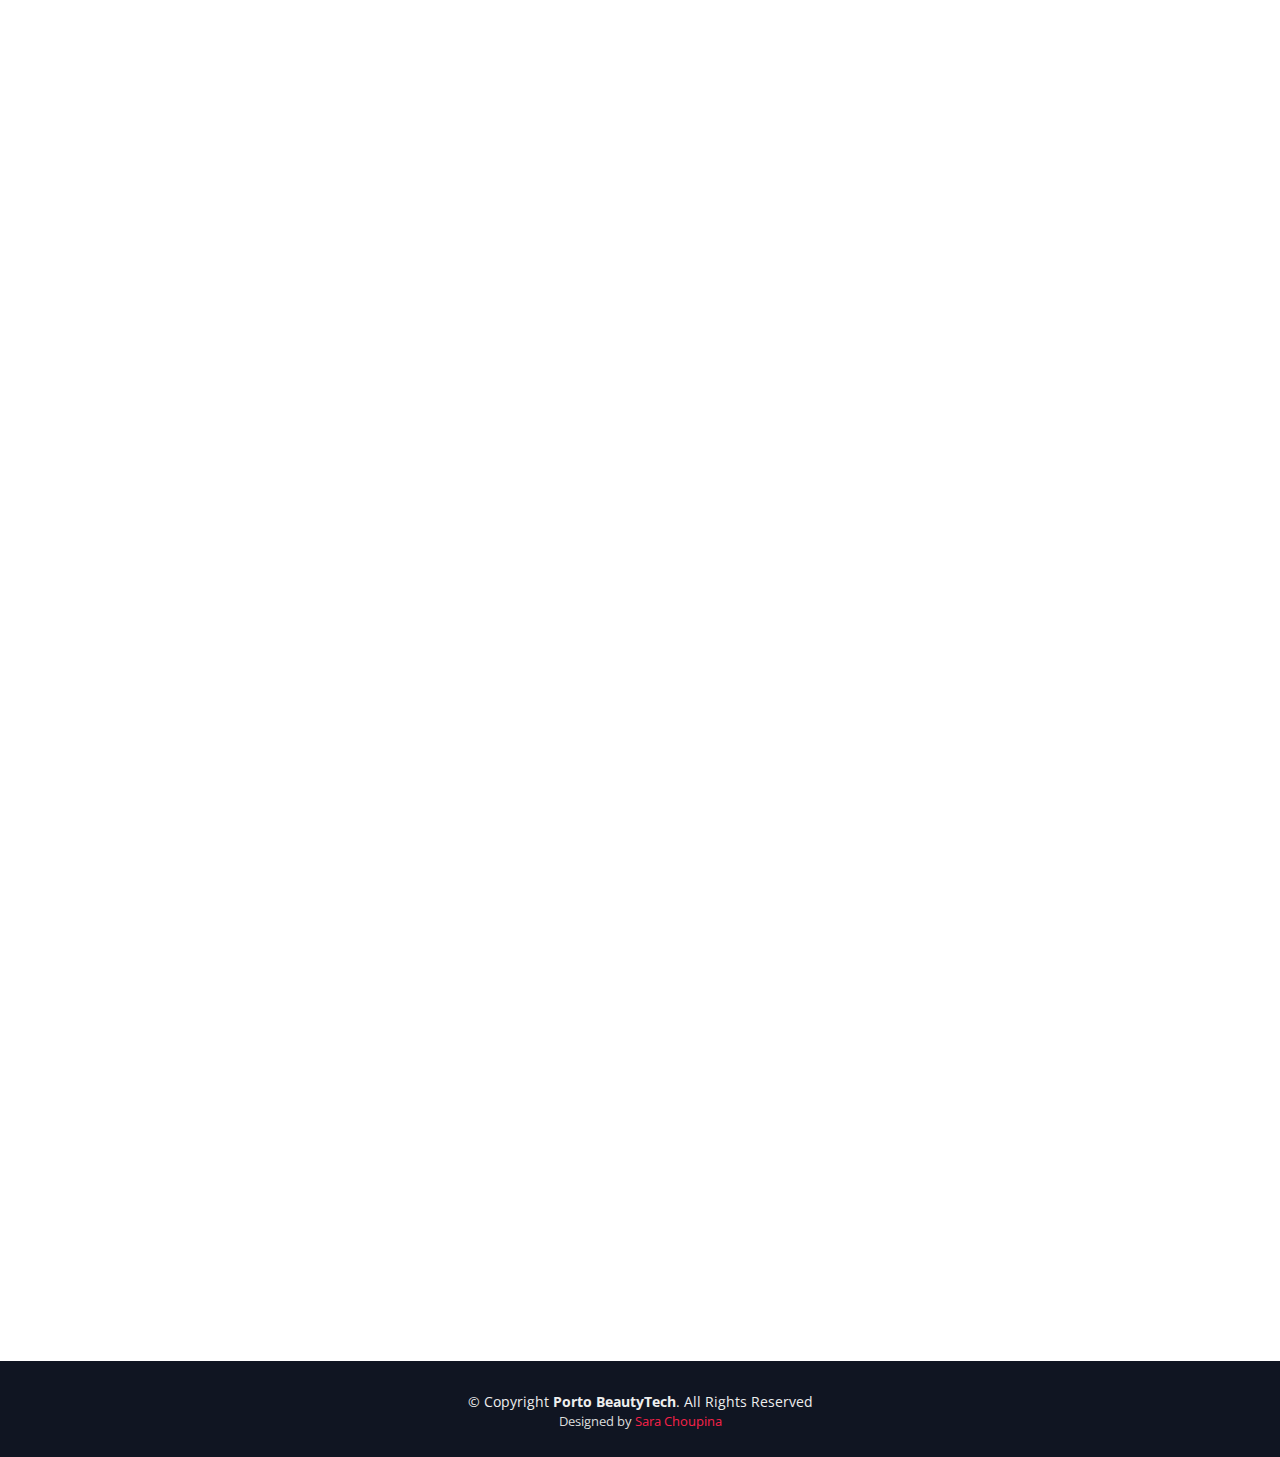
==== commit e1bebead: "index.html" ====
--- a/index.html
+++ b/index.html
@@ -173,7 +173,7 @@
         <div class="tab-content row justify-content-center">
 
           <!-- Schdule Day 1 -->
-          <div role="tabpanel" class="col-lg-9 tab-pane fade show active" id="day-2">
+          <div role="tabpanel" class="col-lg-9 tab-pane fade show active" id="day-1">
 
             <div class="row schedule-item">
               <div class="col-md-2"><time>10:00H</time></div>
@@ -239,7 +239,7 @@
           <!-- End Schdule Day 1 -->
 
           <!-- Schdule Day 2 -->
-          <div role="tabpanel" class="col-lg-9 tab-pane fade show active" id="day-1">
+          <div role="tabpanel" class="col-lg-9 tab-pane fade show active" id="day-2">
 
             <div class="row schedule-item">
               <div class="col-md-2"><time>10:00H</time></div>
@@ -435,13 +435,91 @@
               <img src="img/supporters/8.png" class="img-fluid" alt="">
             </div>
           </div>
-
+             <div class="col-lg-3 col-md-4 col-xs-6">
+            <div class="supporter-logo">
+              <img src="img/supporters/9.png" class="img-fluid" alt="">
+            </div>
+          </div>
+             <div class="col-lg-3 col-md-4 col-xs-6">
+            <div class="supporter-logo">
+              <img src="img/supporters/10.png" class="img-fluid" alt="">
+            </div>
+          </div>
+             <div class="col-lg-3 col-md-4 col-xs-6">
+            <div class="supporter-logo">
+              <img src="img/supporters/11.png" class="img-fluid" alt="">
+            </div>
+          </div>
+             <div class="col-lg-3 col-md-4 col-xs-6">
+            <div class="supporter-logo">
+              <img src="img/supporters/12.png" class="img-fluid" alt="">
+            </div>
+          </div>
+             <div class="col-lg-3 col-md-4 col-xs-6">
+            <div class="supporter-logo">
+              <img src="img/supporters/13.png" class="img-fluid" alt="">
+            </div>
+          </div>
+            <div class="col-lg-3 col-md-4 col-xs-6">
+            <div class="supporter-logo">
+              <img src="img/supporters/14.png" class="img-fluid" alt="">
+            </div>
+          </div>
         </div>
 
       </div>
 
     </section>
 
+       <section id="supporters" class="section-with-bg wow fadeInUp">
+
+      <div class="container">
+        <div class="section-header">
+          <h2>Parceiros</h2>
+        </div>
+
+        <div class="row no-gutters supporters-wrap clearfix">
+
+          <div class="col-lg-3 col-md-4 col-xs-6">
+            <div class="supporter-logo">
+              <img src="img/supporters/15.png" class="img-fluid" alt="">
+            </div>
+          </div>
+          
+          <div class="col-lg-3 col-md-4 col-xs-6">
+            <div class="supporter-logo">
+              <img src="img/supporters/16.png" class="img-fluid" alt="">
+            </div>
+          </div>
+        
+          <div class="col-lg-3 col-md-4 col-xs-6">
+            <div class="supporter-logo">
+              <img src="img/supporters/17.png" class="img-fluid" alt="">
+            </div>
+          </div>
+          
+          <div class="col-lg-3 col-md-4 col-xs-6">
+            <div class="supporter-logo">
+              <img src="img/supporters/18.png" class="img-fluid" alt="">
+            </div>
+          </div>
+          
+          <div class="col-lg-3 col-md-4 col-xs-6">
+            <div class="supporter-logo">
+              <img src="img/supporters/19.png" class="img-fluid" alt="">
+            </div>
+          </div>
+        
+          <div class="col-lg-3 col-md-4 col-xs-6">
+            <div class="supporter-logo">
+              <img src="img/supporters/20.png" class="img-fluid" alt="">
+            </div>
+            </div>
+        </div>
+
+      </div>
+
+    </section>
     <!--==========================
       F.A.Q Section
     ============================-->
@@ -458,59 +536,53 @@
               <ul id="faq-list">
 
                 <li>
-                  <a data-toggle="collapse" class="collapsed" href="#faq1">Non consectetur a erat nam at lectus urna duis? <i class="fa fa-minus-circle"></i></a>
+                  <a data-toggle="collapse" class="collapsed" href="#faq1">Como chegar à Alfândega do Porto? <i class="fa fa-minus-circle"></i></a>
                   <div id="faq1" class="collapse" data-parent="#faq-list">
-                    <p>
-                      Feugiat pretium nibh ipsum consequat. Tempus iaculis urna id volutpat lacus laoreet non curabitur gravida. Venenatis lectus magna fringilla urna porttitor rhoncus dolor purus non.
+                    <p>A morada da Alândega é:
+                     RUA NOVA DA ALFÂNDEGA,EDIFÍCIO DA ALFÂNDEGA, 4050-430 PORTO<br><br>
+                      As seguintes linhas têm rotas que passam perto de Alfândega do Porto:
+<br>Autocarro: 301, 403, 500, 703, 801, 1M, 900, HISTORICAL PORTO, PORTO CASTLES, 12M, 13M, 200, 201, 207, 9021
+￼<br>Comboio: L. AVEIRO, L. GUIMARÃES, L. MARCO, L. MINHO
+￼<br>Metro: D
                     </p>
                   </div>
                 </li>
       
                 <li>
-                  <a data-toggle="collapse" href="#faq2" class="collapsed">Feugiat scelerisque varius morbi enim nunc faucibus a pellentesque? <i class="fa fa-minus-circle"></i></a>
+                  <a data-toggle="collapse" href="#faq2" class="collapsed">Onde pode adquirir bilhetes?<i class="fa fa-minus-circle"></i></a>
                   <div id="faq2" class="collapse" data-parent="#faq-list">
                     <p>
-                      Dolor sit amet consectetur adipiscing elit pellentesque habitant morbi. Id interdum velit laoreet id donec ultrices. Fringilla phasellus faucibus scelerisque eleifend donec pretium. Est pellentesque elit ullamcorper dignissim. Mauris ultrices eros in cursus turpis massa tincidunt dui.
+                      Pode adquirir o seu bilhete na Ticketline e locais aderentes ou então no dia do Evento no balcão de entrada.
                     </p>
                   </div>
                 </li>
       
                 <li>
-                  <a data-toggle="collapse" href="#faq3" class="collapsed">Dolor sit amet consectetur adipiscing elit pellentesque habitant morbi? <i class="fa fa-minus-circle"></i></a>
+                  <a data-toggle="collapse" href="#faq3" class="collapsed">Qual o horário de abertura? <i class="fa fa-minus-circle"></i></a>
                   <div id="faq3" class="collapse" data-parent="#faq-list">
                     <p>
-                      Eleifend mi in nulla posuere sollicitudin aliquam ultrices sagittis orci. Faucibus pulvinar elementum integer enim. Sem nulla pharetra diam sit amet nisl suscipit. Rutrum tellus pellentesque eu tincidunt. Lectus urna duis convallis convallis tellus. Urna molestie at elementum eu facilisis sed odio morbi quis
+                      O Porto BeautyTech abrirá portas às 10h nos dois dias do evento.
                     </p>
                   </div>
                 </li>
       
                 <li>
-                  <a data-toggle="collapse" href="#faq4" class="collapsed">Ac odio tempor orci dapibus. Aliquam eleifend mi in nulla? <i class="fa fa-minus-circle"></i></a>
+                  <a data-toggle="collapse" href="#faq4" class="collapsed">Onde comer no evento? <i class="fa fa-minus-circle"></i></a>
                   <div id="faq4" class="collapse" data-parent="#faq-list">
                     <p>
-                      Dolor sit amet consectetur adipiscing elit pellentesque habitant morbi. Id interdum velit laoreet id donec ultrices. Fringilla phasellus faucibus scelerisque eleifend donec pretium. Est pellentesque elit ullamcorper dignissim. Mauris ultrices eros in cursus turpis massa tincidunt dui.
+                     O Porto BeautyTech terá uma zona de alimentação que contará com 6 rolotes com comidas variadas e com opções vegan bem como uma zona para sentar com lugar para cerca de 100 pessoas.
                     </p>
                   </div>
                 </li>
       
                 <li>
-                  <a data-toggle="collapse" href="#faq5" class="collapsed">Tempus quam pellentesque nec nam aliquam sem et tortor consequat? <i class="fa fa-minus-circle"></i></a>
+                  <a data-toggle="collapse" href="#faq5" class="collapsed">O evento é acessível a todos? <i class="fa fa-minus-circle"></i></a>
                   <div id="faq5" class="collapse" data-parent="#faq-list">
                     <p>
-                      Molestie a iaculis at erat pellentesque adipiscing commodo. Dignissim suspendisse in est ante in. Nunc vel risus commodo viverra maecenas accumsan. Sit amet nisl suscipit adipiscing bibendum est. Purus gravida quis blandit turpis cursus in
+                      Sim. O local está totalemente preparado para todos os visitantes, mesmo aqueles com mobilidade reduzida.
                     </p>
                   </div>
                 </li>
-      
-                <li>
-                  <a data-toggle="collapse" href="#faq6" class="collapsed">Tortor vitae purus faucibus ornare. Varius vel pharetra vel turpis nunc eget lorem dolor? <i class="fa fa-minus-circle"></i></a>
-                  <div id="faq6" class="collapse" data-parent="#faq-list">
-                    <p>
-                      Laoreet sit amet cursus sit amet dictum sit amet justo. Mauris vitae ultricies leo integer malesuada nunc vel. Tincidunt eget nullam non nisi est sit amet. Turpis nunc eget lorem dolor sed. Ut venenatis tellus in metus vulputate eu scelerisque. Pellentesque diam volutpat commodo sed egestas egestas fringilla phasellus faucibus. Nibh tellus molestie nunc non blandit massa enim nec.
-                    </p>
-                  </div>
-                </li>
-      
               </ul>
           </div>
         </div>
@@ -528,7 +600,6 @@
 
         <div class="section-header">
           <h2>Contact Us</h2>
-          <p>Nihil officia ut sint molestiae tenetur.</p>
         </div>
 
         <div class="row contact-info">
@@ -536,16 +607,6 @@
           <div class="col-md-4">
             <div class="contact-address">
               <i class="ion-ios-location-outline"></i>
-              <h3>Address</h3>
-              <address>A108 Adam Street, NY 535022, USA</address>
-            </div>
-          </div>
-
-          <div class="col-md-4">
-            <div class="contact-phone">
-              <i class="ion-ios-telephone-outline"></i>
-              <h3>Phone Number</h3>
-              <p><a href="tel:+155895548855">+1 5589 55488 55</a></p>
             </div>
           </div>
 
@@ -553,7 +614,7 @@
             <div class="contact-email">
               <i class="ion-ios-email-outline"></i>
               <h3>Email</h3>
-              <p><a href="mailto:info@example.com">info@example.com</a></p>
+              <p><a href="mailto:info@example.com">porto_beautytech@gmail.com</a></p>
             </div>
           </div>
 
@@ -595,64 +656,9 @@
     Footer
   ============================-->
   <footer id="footer">
-    <div class="footer-top">
-      <div class="container">
-        <div class="row">
-
-          <div class="col-lg-3 col-md-6 footer-info">
-            <img src="img/logo.png" alt="TheEvenet">
-            <p>In alias aperiam. Placeat tempore facere. Officiis voluptate ipsam vel eveniet est dolor et totam porro. Perspiciatis ad omnis fugit molestiae recusandae possimus. Aut consectetur id quis. In inventore consequatur ad voluptate cupiditate debitis accusamus repellat cumque.</p>
-          </div>
-
-          <div class="col-lg-3 col-md-6 footer-links">
-            <h4>Useful Links</h4>
-            <ul>
-              <li><i class="fa fa-angle-right"></i> <a href="#">Home</a></li>
-              <li><i class="fa fa-angle-right"></i> <a href="#">About us</a></li>
-              <li><i class="fa fa-angle-right"></i> <a href="#">Services</a></li>
-              <li><i class="fa fa-angle-right"></i> <a href="#">Terms of service</a></li>
-              <li><i class="fa fa-angle-right"></i> <a href="#">Privacy policy</a></li>
-            </ul>
-          </div>
-
-          <div class="col-lg-3 col-md-6 footer-links">
-            <h4>Useful Links</h4>
-            <ul>
-              <li><i class="fa fa-angle-right"></i> <a href="#">Home</a></li>
-              <li><i class="fa fa-angle-right"></i> <a href="#">About us</a></li>
-              <li><i class="fa fa-angle-right"></i> <a href="#">Services</a></li>
-              <li><i class="fa fa-angle-right"></i> <a href="#">Terms of service</a></li>
-              <li><i class="fa fa-angle-right"></i> <a href="#">Privacy policy</a></li>
-            </ul>
-          </div>
-
-          <div class="col-lg-3 col-md-6 footer-contact">
-            <h4>Contact Us</h4>
-            <p>
-              A108 Adam Street <br>
-              New York, NY 535022<br>
-              United States <br>
-              <strong>Phone:</strong> +1 5589 55488 55<br>
-              <strong>Email:</strong> info@example.com<br>
-            </p>
-
-            <div class="social-links">
-              <a href="#" class="twitter"><i class="fa fa-twitter"></i></a>
-              <a href="#" class="facebook"><i class="fa fa-facebook"></i></a>
-              <a href="#" class="instagram"><i class="fa fa-instagram"></i></a>
-              <a href="#" class="google-plus"><i class="fa fa-google-plus"></i></a>
-              <a href="#" class="linkedin"><i class="fa fa-linkedin"></i></a>
-            </div>
-
-          </div>
-
-        </div>
-      </div>
-    </div>
-
     <div class="container">
       <div class="copyright">
-        &copy; Copyright <strong>TheEvent</strong>. All Rights Reserved
+        &copy; Copyright <strong>Porto BeautyTech</strong>. All Rights Reserved
       </div>
       <div class="credits">
         <!--
@@ -661,7 +667,7 @@
           Licensing information: https://bootstrapmade.com/license/
           Purchase the pro version with working PHP/AJAX contact form: https://bootstrapmade.com/buy/?theme=TheEvent
         -->
-        Designed by <a href="https://bootstrapmade.com/">BootstrapMade</a>
+        Designed by <a href="https://bootstrapmade.com/">Sara Choupina</a>
       </div>
     </div>
   </footer><!-- #footer -->
--- a/lib/venobox/venobox.css
+++ b/lib/venobox/venobox.css
@@ -0,0 +1,229 @@
+/* ------ venobox.css --------*/
+.vbox-overlay *, .vbox-overlay *:before, .vbox-overlay *:after{
+    -webkit-backface-visibility: hidden;
+    -webkit-box-sizing:border-box;
+    -moz-box-sizing:border-box;
+    box-sizing:border-box;
+}
+.vbox-overlay * { 
+    -webkit-backface-visibility: visible;
+    backface-visibility: visible;
+}
+.vbox-overlay{
+    display: -webkit-flex;
+    display: flex;
+    -webkit-flex-direction: column;
+    flex-direction: column;
+    -webkit-justify-content: center;
+    justify-content: center;
+    -webkit-align-items: center;
+    align-items: center;
+    position: fixed;
+    left: 0;
+    top: 0;
+    bottom: 0;
+    right: 0;
+    z-index: 1040;
+    -webkit-transform:translateZ(1000px);
+    transform: translateZ(1000px);
+    transform-style: preserve-3d;
+}
+
+/* ----- navigation ----- */
+.vbox-title{
+    width: 100%;
+    height: 40px;
+    float: left;
+    text-align: center;
+    line-height: 28px;
+    font-size: 12px;
+    padding: 6px 40px;
+    overflow: hidden;
+    position: fixed;
+    display: none;
+    left: 0;
+    z-index: 1050;
+}
+.vbox-close{
+    cursor: pointer;
+    position: fixed;
+    top: 15px;
+    right: 15px;
+    width: 48px;
+    height: 48px;
+    display: block;
+    background-position:10px center;
+    overflow: hidden;
+    font-size: 48px;
+    line-height: 1;
+    text-align: center;
+    z-index: 1050;
+}
+.vbox-num{
+    cursor: pointer;
+    position: fixed;
+    left: 0;
+    height: 40px;
+    display: block;
+    overflow: hidden;
+    line-height: 28px;
+    font-size: 12px;
+    padding: 6px 10px;
+    display: none;
+    z-index: 1050;
+}
+/* ----- navigation ARROWS ----- */
+.vbox-next, .vbox-prev{
+    position: fixed;
+    top: 50%;
+    margin-top: -15px;
+    overflow: hidden;
+    cursor: pointer;
+    display: block;
+    width: 45px;
+    height: 45px;
+    z-index: 1050;
+}
+.vbox-next span, .vbox-prev span{
+    position: relative;
+    width: 20px;
+    height: 20px;
+    border: 2px solid transparent;
+    border-top-color: #B6B6B6;
+    border-right-color: #B6B6B6;
+    text-indent: -100px;
+    position: absolute;
+    top: 8px;
+    display: block;
+}
+.vbox-prev{
+    left: 15px;
+}
+.vbox-next{
+    right: 30px;
+}
+.vbox-prev span{
+    left: 10px;
+    -ms-transform: rotate(-135deg);
+    -webkit-transform: rotate(-135deg);
+    transform: rotate(-135deg);
+}
+.vbox-next span{
+    -ms-transform: rotate(45deg);
+    -webkit-transform: rotate(45deg);
+    transform: rotate(45deg);
+    right: 10px;
+}
+/* ------- inline window ------ */
+.vbox-inline{
+    width: 420px;
+    height: 315px;
+    height: 70vh;
+    padding: 10px;
+    background: #fff;
+    margin: 0 auto;
+    overflow: auto;
+    text-align: left;
+}
+/* ------- Video & iFrames window ------ */
+.venoframe{
+    max-width: 100%;
+    width: 100%;
+    border: none;
+    width: 100%;
+    height: 260px;
+    height: 70vh;
+}
+.venoframe.vbvid{
+    height: 260px;
+}
+@media (min-width: 768px) {
+    .venoframe, .vbox-inline{
+        width: 90%;
+        height: 360px;
+        height: 70vh;
+    }
+    .venoframe.vbvid{
+        width: 640px;
+        height: 360px;
+    }
+}
+@media (min-width: 992px) {
+    .venoframe, .vbox-inline{
+        max-width: 1200px;
+        width: 80%;
+        height: 540px;
+        height: 70vh;
+    }
+    .venoframe.vbvid{
+        width: 960px;
+        height: 540px;
+    }
+}
+/* 
+Please do NOT edit this part! 
+or at least read this note: http://i.imgur.com/7C0ws9e.gif
+*/
+.vbox-open{
+    overflow: hidden;
+}
+.vbox-container{
+    position: absolute;
+    left: 0;
+    right: 0;
+    top: 0;
+    bottom: 0;
+    overflow-x: hidden;
+    overflow-y: auto;
+    overflow-scrolling: touch;
+    -webkit-overflow-scrolling: touch;
+    z-index: 20;
+    max-height: 100%;
+
+}
+
+.vbox-content{
+    text-align: center;
+    float: left;
+    width: 100%;
+    position: relative;
+    overflow: hidden;
+    padding: 20px 10px;
+}
+.vbox-container img{
+    max-width: 100%;
+    height: auto;
+}
+.figlio{
+    max-width: 100%;
+    text-align: initial;
+    border: 8px solid rgba(255, 255, 255, 0.4);
+}
+img.figlio{
+    -webkit-user-select: none;
+-khtml-user-select: none;
+-moz-user-select: none;
+-o-user-select: none;
+user-select: none;
+}
+.vbox-content.swipe-left{
+    margin-left: -200px !important;
+}
+.vbox-content.swipe-right{
+    margin-left: 200px !important;
+}
+.animated{
+    webkit-transition: margin 300ms ease-out;
+    transition: margin 300ms ease-out;
+}
+.animate-in{
+    opacity: 1;
+}
+.animate-out{
+    opacity: 0;
+}
+/* ---------- preloader ----------
+ * SPINKIT 
+ * http://tobiasahlin.com/spinkit/
+-------------------------------- */
+.sk-double-bounce,.sk-rotating-plane{width:40px;height:40px;margin:40px auto}.sk-rotating-plane{background-color:#333;-webkit-animation:sk-rotatePlane 1.2s infinite ease-in-out;animation:sk-rotatePlane 1.2s infinite ease-in-out}@-webkit-keyframes sk-rotatePlane{0%{-webkit-transform:perspective(120px) rotateX(0) rotateY(0);transform:perspective(120px) rotateX(0) rotateY(0)}50%{-webkit-transform:perspective(120px) rotateX(-180.1deg) rotateY(0);transform:perspective(120px) rotateX(-180.1deg) rotateY(0)}100%{-webkit-transform:perspective(120px) rotateX(-180deg) rotateY(-179.9deg);transform:perspective(120px) rotateX(-180deg) rotateY(-179.9deg)}}@keyframes sk-rotatePlane{0%{-webkit-transform:perspective(120px) rotateX(0) rotateY(0);transform:perspective(120px) rotateX(0) rotateY(0)}50%{-webkit-transform:perspective(120px) rotateX(-180.1deg) rotateY(0);transform:perspective(120px) rotateX(-180.1deg) rotateY(0)}100%{-webkit-transform:perspective(120px) rotateX(-180deg) rotateY(-179.9deg);transform:perspective(120px) rotateX(-180deg) rotateY(-179.9deg)}}.sk-double-bounce{position:relative}.sk-double-bounce .sk-child{width:100%;height:100%;border-radius:50%;background-color:#333;opacity:.6;position:absolute;top:0;left:0;-webkit-animation:sk-doubleBounce 2s infinite ease-in-out;animation:sk-doubleBounce 2s infinite ease-in-out}.sk-chasing-dots .sk-child,.sk-spinner-pulse,.sk-three-bounce .sk-child{background-color:#333;border-radius:100%}.sk-double-bounce .sk-double-bounce2{-webkit-animation-delay:-1s;animation-delay:-1s}@-webkit-keyframes sk-doubleBounce{0%,100%{-webkit-transform:scale(0);transform:scale(0)}50%{-webkit-transform:scale(1);transform:scale(1)}}@keyframes sk-doubleBounce{0%,100%{-webkit-transform:scale(0);transform:scale(0)}50%{-webkit-transform:scale(1);transform:scale(1)}}.sk-wave{margin:40px auto;width:50px;height:40px;text-align:center;font-size:10px}.sk-wave .sk-rect{background-color:#333;height:100%;width:6px;display:inline-block;-webkit-animation:sk-waveStretchDelay 1.2s infinite ease-in-out;animation:sk-waveStretchDelay 1.2s infinite ease-in-out}.sk-wave .sk-rect1{-webkit-animation-delay:-1.2s;animation-delay:-1.2s}.sk-wave .sk-rect2{-webkit-animation-delay:-1.1s;animation-delay:-1.1s}.sk-wave .sk-rect3{-webkit-animation-delay:-1s;animation-delay:-1s}.sk-wave .sk-rect4{-webkit-animation-delay:-.9s;animation-delay:-.9s}.sk-wave .sk-rect5{-webkit-animation-delay:-.8s;animation-delay:-.8s}@-webkit-keyframes sk-waveStretchDelay{0%,100%,40%{-webkit-transform:scaleY(.4);transform:scaleY(.4)}20%{-webkit-transform:scaleY(1);transform:scaleY(1)}}@keyframes sk-waveStretchDelay{0%,100%,40%{-webkit-transform:scaleY(.4);transform:scaleY(.4)}20%{-webkit-transform:scaleY(1);transform:scaleY(1)}}.sk-wandering-cubes{margin:40px auto;width:40px;height:40px;position:relative}.sk-wandering-cubes .sk-cube{background-color:#333;width:10px;height:10px;position:absolute;top:0;left:0;-webkit-animation:sk-wanderingCube 1.8s ease-in-out -1.8s infinite both;animation:sk-wanderingCube 1.8s ease-in-out -1.8s infinite both}.sk-chasing-dots,.sk-spinner-pulse{width:40px;height:40px;margin:40px auto}.sk-wandering-cubes .sk-cube2{-webkit-animation-delay:-.9s;animation-delay:-.9s}@-webkit-keyframes sk-wanderingCube{0%{-webkit-transform:rotate(0);transform:rotate(0)}25%{-webkit-transform:translateX(30px) rotate(-90deg) scale(.5);transform:translateX(30px) rotate(-90deg) scale(.5)}50%{-webkit-transform:translateX(30px) translateY(30px) rotate(-179deg);transform:translateX(30px) translateY(30px) rotate(-179deg)}50.1%{-webkit-transform:translateX(30px) translateY(30px) rotate(-180deg);transform:translateX(30px) translateY(30px) rotate(-180deg)}75%{-webkit-transform:translateX(0) translateY(30px) rotate(-270deg) scale(.5);transform:translateX(0) translateY(30px) rotate(-270deg) scale(.5)}100%{-webkit-transform:rotate(-360deg);transform:rotate(-360deg)}}@keyframes sk-wanderingCube{0%{-webkit-transform:rotate(0);transform:rotate(0)}25%{-webkit-transform:translateX(30px) rotate(-90deg) scale(.5);transform:translateX(30px) rotate(-90deg) scale(.5)}50%{-webkit-transform:translateX(30px) translateY(30px) rotate(-179deg);transform:translateX(30px) translateY(30px) rotate(-179deg)}50.1%{-webkit-transform:translateX(30px) translateY(30px) rotate(-180deg);transform:translateX(30px) translateY(30px) rotate(-180deg)}75%{-webkit-transform:translateX(0) translateY(30px) rotate(-270deg) scale(.5);transform:translateX(0) translateY(30px) rotate(-270deg) scale(.5)}100%{-webkit-transform:rotate(-360deg);transform:rotate(-360deg)}}.sk-spinner-pulse{-webkit-animation:sk-pulseScaleOut 1s infinite ease-in-out;animation:sk-pulseScaleOut 1s infinite ease-in-out}@-webkit-keyframes sk-pulseScaleOut{0%{-webkit-transform:scale(0);transform:scale(0)}100%{-webkit-transform:scale(1);transform:scale(1);opacity:0}}@keyframes sk-pulseScaleOut{0%{-webkit-transform:scale(0);transform:scale(0)}100%{-webkit-transform:scale(1);transform:scale(1);opacity:0}}.sk-chasing-dots{position:relative;text-align:center;-webkit-animation:sk-chasingDotsRotate 2s infinite linear;animation:sk-chasingDotsRotate 2s infinite linear}.sk-chasing-dots .sk-child{width:60%;height:60%;display:inline-block;position:absolute;top:0;-webkit-animation:sk-chasingDotsBounce 2s infinite ease-in-out;animation:sk-chasingDotsBounce 2s infinite ease-in-out}.sk-chasing-dots .sk-dot2{top:auto;bottom:0;-webkit-animation-delay:-1s;animation-delay:-1s}@-webkit-keyframes sk-chasingDotsRotate{100%{-webkit-transform:rotate(360deg);transform:rotate(360deg)}}@keyframes sk-chasingDotsRotate{100%{-webkit-transform:rotate(360deg);transform:rotate(360deg)}}@-webkit-keyframes sk-chasingDotsBounce{0%,100%{-webkit-transform:scale(0);transform:scale(0)}50%{-webkit-transform:scale(1);transform:scale(1)}}@keyframes sk-chasingDotsBounce{0%,100%{-webkit-transform:scale(0);transform:scale(0)}50%{-webkit-transform:scale(1);transform:scale(1)}}.sk-three-bounce{margin:40px auto;width:80px;text-align:center}.sk-three-bounce .sk-child{width:20px;height:20px;display:inline-block;-webkit-animation:sk-three-bounce 1.4s ease-in-out 0s infinite both;animation:sk-three-bounce 1.4s ease-in-out 0s infinite both}.sk-circle .sk-child:before,.sk-fading-circle .sk-circle:before{display:block;border-radius:100%;content:'';background-color:#333}.sk-three-bounce .sk-bounce1{-webkit-animation-delay:-.32s;animation-delay:-.32s}.sk-three-bounce .sk-bounce2{-webkit-animation-delay:-.16s;animation-delay:-.16s}@-webkit-keyframes sk-three-bounce{0%,100%,80%{-webkit-transform:scale(0);transform:scale(0)}40%{-webkit-transform:scale(1);transform:scale(1)}}@keyframes sk-three-bounce{0%,100%,80%{-webkit-transform:scale(0);transform:scale(0)}40%{-webkit-transform:scale(1);transform:scale(1)}}.sk-circle{margin:40px auto;width:40px;height:40px;position:relative}.sk-circle .sk-child{width:100%;height:100%;position:absolute;left:0;top:0}.sk-circle .sk-child:before{margin:0 auto;width:15%;height:15%;-webkit-animation:sk-circleBounceDelay 1.2s infinite ease-in-out both;animation:sk-circleBounceDelay 1.2s infinite ease-in-out both}.sk-circle .sk-circle2{-webkit-transform:rotate(30deg);-ms-transform:rotate(30deg);transform:rotate(30deg)}.sk-circle .sk-circle3{-webkit-transform:rotate(60deg);-ms-transform:rotate(60deg);transform:rotate(60deg)}.sk-circle .sk-circle4{-webkit-transform:rotate(90deg);-ms-transform:rotate(90deg);transform:rotate(90deg)}.sk-circle .sk-circle5{-webkit-transform:rotate(120deg);-ms-transform:rotate(120deg);transform:rotate(120deg)}.sk-circle .sk-circle6{-webkit-transform:rotate(150deg);-ms-transform:rotate(150deg);transform:rotate(150deg)}.sk-circle .sk-circle7{-webkit-transform:rotate(180deg);-ms-transform:rotate(180deg);transform:rotate(180deg)}.sk-circle .sk-circle8{-webkit-transform:rotate(210deg);-ms-transform:rotate(210deg);transform:rotate(210deg)}.sk-circle .sk-circle9{-webkit-transform:rotate(240deg);-ms-transform:rotate(240deg);transform:rotate(240deg)}.sk-circle .sk-circle10{-webkit-transform:rotate(270deg);-ms-transform:rotate(270deg);transform:rotate(270deg)}.sk-circle .sk-circle11{-webkit-transform:rotate(300deg);-ms-transform:rotate(300deg);transform:rotate(300deg)}.sk-circle .sk-circle12{-webkit-transform:rotate(330deg);-ms-transform:rotate(330deg);transform:rotate(330deg)}.sk-circle .sk-circle2:before{-webkit-animation-delay:-1.1s;animation-delay:-1.1s}.sk-circle .sk-circle3:before{-webkit-animation-delay:-1s;animation-delay:-1s}.sk-circle .sk-circle4:before{-webkit-animation-delay:-.9s;animation-delay:-.9s}.sk-circle .sk-circle5:before{-webkit-animation-delay:-.8s;animation-delay:-.8s}.sk-circle .sk-circle6:before{-webkit-animation-delay:-.7s;animation-delay:-.7s}.sk-circle .sk-circle7:before{-webkit-animation-delay:-.6s;animation-delay:-.6s}.sk-circle .sk-circle8:before{-webkit-animation-delay:-.5s;animation-delay:-.5s}.sk-circle .sk-circle9:before{-webkit-animation-delay:-.4s;animation-delay:-.4s}.sk-circle .sk-circle10:before{-webkit-animation-delay:-.3s;animation-delay:-.3s}.sk-circle .sk-circle11:before{-webkit-animation-delay:-.2s;animation-delay:-.2s}.sk-circle .sk-circle12:before{-webkit-animation-delay:-.1s;animation-delay:-.1s}@-webkit-keyframes sk-circleBounceDelay{0%,100%,80%{-webkit-transform:scale(0);transform:scale(0)}40%{-webkit-transform:scale(1);transform:scale(1)}}@keyframes sk-circleBounceDelay{0%,100%,80%{-webkit-transform:scale(0);transform:scale(0)}40%{-webkit-transform:scale(1);transform:scale(1)}}.sk-cube-grid{width:40px;height:40px;margin:40px auto}.sk-cube-grid .sk-cube{width:33.33%;height:33.33%;background-color:#333;float:left;-webkit-animation:sk-cubeGridScaleDelay 1.3s infinite ease-in-out;animation:sk-cubeGridScaleDelay 1.3s infinite ease-in-out}.sk-cube-grid .sk-cube1{-webkit-animation-delay:.2s;animation-delay:.2s}.sk-cube-grid .sk-cube2{-webkit-animation-delay:.3s;animation-delay:.3s}.sk-cube-grid .sk-cube3{-webkit-animation-delay:.4s;animation-delay:.4s}.sk-cube-grid .sk-cube4{-webkit-animation-delay:.1s;animation-delay:.1s}.sk-cube-grid .sk-cube5{-webkit-animation-delay:.2s;animation-delay:.2s}.sk-cube-grid .sk-cube6{-webkit-animation-delay:.3s;animation-delay:.3s}.sk-cube-grid .sk-cube7{-webkit-animation-delay:0ms;animation-delay:0ms}.sk-cube-grid .sk-cube8{-webkit-animation-delay:.1s;animation-delay:.1s}.sk-cube-grid .sk-cube9{-webkit-animation-delay:.2s;animation-delay:.2s}@-webkit-keyframes sk-cubeGridScaleDelay{0%,100%,70%{-webkit-transform:scale3D(1,1,1);transform:scale3D(1,1,1)}35%{-webkit-transform:scale3D(0,0,1);transform:scale3D(0,0,1)}}@keyframes sk-cubeGridScaleDelay{0%,100%,70%{-webkit-transform:scale3D(1,1,1);transform:scale3D(1,1,1)}35%{-webkit-transform:scale3D(0,0,1);transform:scale3D(0,0,1)}}.sk-fading-circle{margin:40px auto;width:40px;height:40px;position:relative}.sk-fading-circle .sk-circle{width:100%;height:100%;position:absolute;left:0;top:0}.sk-fading-circle .sk-circle:before{margin:0 auto;width:15%;height:15%;-webkit-animation:sk-circleFadeDelay 1.2s infinite ease-in-out both;animation:sk-circleFadeDelay 1.2s infinite ease-in-out both}.sk-fading-circle .sk-circle2{-webkit-transform:rotate(30deg);-ms-transform:rotate(30deg);transform:rotate(30deg)}.sk-fading-circle .sk-circle3{-webkit-transform:rotate(60deg);-ms-transform:rotate(60deg);transform:rotate(60deg)}.sk-fading-circle .sk-circle4{-webkit-transform:rotate(90deg);-ms-transform:rotate(90deg);transform:rotate(90deg)}.sk-fading-circle .sk-circle5{-webkit-transform:rotate(120deg);-ms-transform:rotate(120deg);transform:rotate(120deg)}.sk-fading-circle .sk-circle6{-webkit-transform:rotate(150deg);-ms-transform:rotate(150deg);transform:rotate(150deg)}.sk-fading-circle .sk-circle7{-webkit-transform:rotate(180deg);-ms-transform:rotate(180deg);transform:rotate(180deg)}.sk-fading-circle .sk-circle8{-webkit-transform:rotate(210deg);-ms-transform:rotate(210deg);transform:rotate(210deg)}.sk-fading-circle .sk-circle9{-webkit-transform:rotate(240deg);-ms-transform:rotate(240deg);transform:rotate(240deg)}.sk-fading-circle .sk-circle10{-webkit-transform:rotate(270deg);-ms-transform:rotate(270deg);transform:rotate(270deg)}.sk-fading-circle .sk-circle11{-webkit-transform:rotate(300deg);-ms-transform:rotate(300deg);transform:rotate(300deg)}.sk-fading-circle .sk-circle12{-webkit-transform:rotate(330deg);-ms-transform:rotate(330deg);transform:rotate(330deg)}.sk-fading-circle .sk-circle2:before{-webkit-animation-delay:-1.1s;animation-delay:-1.1s}.sk-fading-circle .sk-circle3:before{-webkit-animation-delay:-1s;animation-delay:-1s}.sk-fading-circle .sk-circle4:before{-webkit-animation-delay:-.9s;animation-delay:-.9s}.sk-fading-circle .sk-circle5:before{-webkit-animation-delay:-.8s;animation-delay:-.8s}.sk-fading-circle .sk-circle6:before{-webkit-animation-delay:-.7s;animation-delay:-.7s}.sk-fading-circle .sk-circle7:before{-webkit-animation-delay:-.6s;animation-delay:-.6s}.sk-fading-circle .sk-circle8:before{-webkit-animation-delay:-.5s;animation-delay:-.5s}.sk-fading-circle .sk-circle9:before{-webkit-animation-delay:-.4s;animation-delay:-.4s}.sk-fading-circle .sk-circle10:before{-webkit-animation-delay:-.3s;animation-delay:-.3s}.sk-fading-circle .sk-circle11:before{-webkit-animation-delay:-.2s;animation-delay:-.2s}.sk-fading-circle .sk-circle12:before{-webkit-animation-delay:-.1s;animation-delay:-.1s}@-webkit-keyframes sk-circleFadeDelay{0%,100%,39%{opacity:0}40%{opacity:1}}@keyframes sk-circleFadeDelay{0%,100%,39%{opacity:0}40%{opacity:1}}.sk-folding-cube{margin:40px auto;width:40px;height:40px;position:relative;-webkit-transform:rotateZ(45deg);transform:rotateZ(45deg)}.sk-folding-cube .sk-cube{float:left;width:50%;height:50%;position:relative;-webkit-transform:scale(1.1);-ms-transform:scale(1.1);transform:scale(1.1)}.sk-folding-cube .sk-cube:before{content:'';position:absolute;top:0;left:0;width:100%;height:100%;background-color:#333;-webkit-animation:sk-foldCubeAngle 2.4s infinite linear both;animation:sk-foldCubeAngle 2.4s infinite linear both;-webkit-transform-origin:100% 100%;-ms-transform-origin:100% 100%;transform-origin:100% 100%}.sk-folding-cube .sk-cube2{-webkit-transform:scale(1.1) rotateZ(90deg);transform:scale(1.1) rotateZ(90deg)}.sk-folding-cube .sk-cube3{-webkit-transform:scale(1.1) rotateZ(180deg);transform:scale(1.1) rotateZ(180deg)}.sk-folding-cube .sk-cube4{-webkit-transform:scale(1.1) rotateZ(270deg);transform:scale(1.1) rotateZ(270deg)}.sk-folding-cube .sk-cube2:before{-webkit-animation-delay:.3s;animation-delay:.3s}.sk-folding-cube .sk-cube3:before{-webkit-animation-delay:.6s;animation-delay:.6s}.sk-folding-cube .sk-cube4:before{-webkit-animation-delay:.9s;animation-delay:.9s}@-webkit-keyframes sk-foldCubeAngle{0%,10%{-webkit-transform:perspective(140px) rotateX(-180deg);transform:perspective(140px) rotateX(-180deg);opacity:0}25%,75%{-webkit-transform:perspective(140px) rotateX(0);transform:perspective(140px) rotateX(0);opacity:1}100%,90%{-webkit-transform:perspective(140px) rotateY(180deg);transform:perspective(140px) rotateY(180deg);opacity:0}}@keyframes sk-foldCubeAngle{0%,10%{-webkit-transform:perspective(140px) rotateX(-180deg);transform:perspective(140px) rotateX(-180deg);opacity:0}25%,75%{-webkit-transform:perspective(140px) rotateX(0);transform:perspective(140px) rotateX(0);opacity:1}100%,90%{-webkit-transform:perspective(140px) rotateY(180deg);transform:perspective(140px) rotateY(180deg);opacity:0}}
--- a/css/style.css
+++ b/css/style.css
@@ -0,0 +1,1662 @@
+/*
+  Theme Name: TheEvent
+  Theme URL: https://bootstrapmade.com/theevent-conference-event-bootstrap-template/
+  Author: BootstrapMade.com
+  License: https://bootstrapmade.com/license/
+*/
+
+/*--------------------------------------------------------------
+# General
+--------------------------------------------------------------*/
+
+body {
+  background: #fff;
+  color: #2f3138;
+  font-family: "Open Sans", sans-serif;
+}
+
+a {
+  color: #f82249;
+  transition: 0.5s;
+}
+
+a:hover,
+a:active,
+a:focus {
+  color: #f8234a;
+  outline: none;
+  text-decoration: none;
+}
+
+p {
+  padding: 0;
+  margin: 0 0 30px 0;
+}
+
+h1,
+h2,
+h3,
+h4,
+h5,
+h6 {
+  font-family: "Raleway", sans-serif;
+  font-weight: 400;
+  margin: 0 0 20px 0;
+  padding: 0;
+  color: #0e1b4d;
+}
+
+.main-page {
+  margin-top: 70px;
+}
+
+.wow {
+  visibility: hidden;
+}
+
+/* Prelaoder */
+
+#preloader {
+  position: fixed;
+  left: 0;
+  top: 0;
+  z-index: 999;
+  width: 100%;
+  height: 100%;
+  overflow: visible;
+  background: #fff url("../img/preloader.svg") no-repeat center center;
+}
+
+/* Back to top button */
+
+.back-to-top {
+  position: fixed;
+  display: none;
+  background: #f82249;
+  color: #fff;
+  width: 40px;
+  height: 40px;
+  text-align: center;
+  border-radius: 50px;
+  right: 15px;
+  bottom: 15px;
+  transition: background 0.5s ease-in-out;
+}
+
+.back-to-top i {
+  font-size: 24px;
+  padding-top: 6px;
+}
+
+.back-to-top:focus {
+  background: #e0072f;
+  color: #fff;
+  outline: none;
+}
+
+.back-to-top:hover {
+  background: #e0072f;
+  color: #fff;
+}
+
+/* Sections Header
+--------------------------------*/
+
+.section-header {
+  margin-bottom: 60px;
+  position: relative;
+  padding-bottom: 20px;
+}
+
+.section-header::before {
+  content: '';
+  position: absolute;
+  display: block;
+  width: 60px;
+  height: 5px;
+  background: #f82249;
+  bottom: 0;
+  left: calc(50% - 25px);
+}
+
+.section-header h2 {
+  font-size: 36px;
+  text-transform: uppercase;
+  text-align: center;
+  font-weight: 700;
+  margin-bottom: 10px;
+}
+
+.section-header p {
+  text-align: center;
+  padding: 0;
+  margin: 0;
+  font-size: 18px;
+  font-weight: 500;
+  color: #9195a2;
+}
+
+.section-with-bg {
+  background-color: #f6f7fd;
+}
+
+/*--------------------------------------------------------------
+# Header
+--------------------------------------------------------------*/
+
+#header {
+  height: 90px;
+  padding: 25px 0;
+  position: fixed;
+  left: 0;
+  top: 0;
+  right: 0;
+  transition: all 0.5s;
+  z-index: 997;
+}
+
+#header.header-scrolled,
+#header.header-fixed {
+  background: rgba(6, 12, 34, 0.98);
+  height: 70px;
+  padding: 15px 0;
+  transition: all 0.5s;
+}
+
+#header #logo h1 {
+  font-size: 36px;
+  margin: 0;
+  padding: 6px 0;
+  line-height: 1;
+  font-family: "Raleway", sans-serif;
+  font-weight: 700;
+  letter-spacing: 3px;
+  text-transform: uppercase;
+}
+
+#header #logo h1 span {
+  color: #f82249;
+}
+
+#header #logo h1 a,
+#header #logo h1 a:hover {
+  color: #fff;
+}
+
+#header #logo img {
+  padding: 0;
+  margin: 0;
+  max-height: 50px;
+}
+
+/*--------------------------------------------------------------
+# Navigation Menu
+--------------------------------------------------------------*/
+
+/* Nav Menu Essentials */
+
+.nav-menu,
+.nav-menu * {
+  margin: 0;
+  padding: 0;
+  list-style: none;
+}
+
+.nav-menu ul {
+  position: absolute;
+  display: none;
+  top: 100%;
+  left: 0;
+  z-index: 99;
+}
+
+.nav-menu li {
+  position: relative;
+  white-space: nowrap;
+}
+
+.nav-menu > li {
+  float: left;
+}
+
+.nav-menu li:hover > ul,
+.nav-menu li.sfHover > ul {
+  display: block;
+}
+
+.nav-menu ul ul {
+  top: 0;
+  left: 100%;
+}
+
+.nav-menu ul li {
+  min-width: 180px;
+}
+
+/* Nav Menu Arrows */
+
+.sf-arrows .sf-with-ul {
+  padding-right: 30px;
+}
+
+.sf-arrows .sf-with-ul:after {
+  content: "\f107";
+  position: absolute;
+  right: 15px;
+  font-family: FontAwesome;
+  font-style: normal;
+  font-weight: normal;
+}
+
+.sf-arrows ul .sf-with-ul:after {
+  content: "\f105";
+}
+
+/* Nav Meu Container */
+
+#nav-menu-container {
+  float: right;
+  margin: 0;
+}
+
+/* Nav Meu Styling */
+
+.nav-menu a {
+  padding: 8px;
+  text-decoration: none;
+  display: inline-block;
+  color: rgba(202, 206, 221, 0.8);
+  font-family: "Raleway", sans-serif;
+  font-weight: 600;
+  font-size: 14px;
+  outline: none;
+}
+
+.nav-menu .menu-active a,
+.nav-menu a:hover {
+  color: #fff;
+}
+
+.nav-menu > li {
+  margin-left: 8px;
+}
+
+.nav-menu > li > a:before {
+  content: "";
+  position: absolute;
+  width: 0;
+  height: 2px;
+  bottom: 0;
+  left: 0;
+  background-color: #f82249;
+  visibility: hidden;
+  transition: all 0.3s ease-in-out 0s;
+}
+
+.nav-menu a:hover:before,
+.nav-menu li:hover > a:before,
+.nav-menu .menu-active > a:before {
+  visibility: visible;
+  width: 100%;
+}
+
+.nav-menu li.buy-tickets a {
+  color: #fff;
+  background: #f82249;
+  padding: 7px 22px;
+  border-radius: 50px;
+  border: 2px solid #f82249;
+  transition: all ease-in-out 0.3s;
+  font-weight: 500;
+  margin-left: 8px;
+  margin-top: 2px;
+  line-height: 1;
+  font-size: 13px;
+}
+
+.nav-menu li.buy-tickets a:hover {
+  background: none;
+}
+
+.nav-menu li.buy-tickets:hover a:before,
+.nav-menu li.buy-tickets.menu-active a:before {
+  visibility: hidden;
+}
+
+.nav-menu ul {
+  margin: 4px 0 0 0;
+  padding: 10px;
+  box-shadow: 0px 0px 30px rgba(127, 137, 161, 0.25);
+  background: #fff;
+  border-radius: 3px;
+}
+
+.nav-menu ul li {
+  transition: 0.3s;
+}
+
+.nav-menu ul li a {
+  padding: 10px;
+  color: #060c22;
+  transition: 0.3s;
+  display: block;
+  font-size: 13px;
+  text-transform: none;
+  border-radius: 3px;
+}
+
+.nav-menu ul li:hover > a {
+  background: #f82249;
+  color: #fff;
+}
+
+.nav-menu ul ul {
+  margin: 0;
+}
+
+/* Mobile Nav Toggle */
+
+#mobile-nav-toggle {
+  position: fixed;
+  right: 0;
+  top: 0;
+  z-index: 999;
+  margin: 15px 15px 0 0;
+  border: 0;
+  background: none;
+  font-size: 24px;
+  display: none;
+  transition: all 0.4s;
+  outline: none;
+  cursor: pointer;
+}
+
+#mobile-nav-toggle i {
+  color: #fff;
+}
+
+/* Mobile Nav Styling */
+
+#mobile-nav {
+  position: fixed;
+  top: 0;
+  padding-top: 18px;
+  bottom: 0;
+  z-index: 998;
+  background: rgba(6, 12, 34, 0.9);
+  left: -260px;
+  width: 260px;
+  overflow-y: auto;
+  transition: 0.4s;
+}
+
+#mobile-nav ul {
+  padding: 0;
+  margin: 0;
+  list-style: none;
+}
+
+#mobile-nav ul li {
+  position: relative;
+}
+
+#mobile-nav ul li a {
+  color: #fff;
+  font-size: 17px;
+  overflow: hidden;
+  padding: 10px 22px 10px 15px;
+  position: relative;
+  text-decoration: none;
+  width: 100%;
+  display: block;
+  outline: none;
+}
+
+#mobile-nav ul li a:hover {
+  color: #f82249;
+}
+
+#mobile-nav ul li li {
+  padding-left: 30px;
+}
+
+#mobile-nav ul .menu-has-children i {
+  position: absolute;
+  right: 0;
+  z-index: 99;
+  padding: 15px;
+  cursor: pointer;
+  color: #fff;
+}
+
+#mobile-nav ul .menu-has-children i.fa-chevron-up {
+  color: #f82249;
+}
+
+#mobile-nav ul .menu-item-active {
+  color: #f82249;
+}
+
+#mobile-body-overly {
+  width: 100%;
+  height: 100%;
+  z-index: 997;
+  top: 0;
+  left: 0;
+  position: fixed;
+  background: rgba(6, 12, 34, 0.8);
+  display: none;
+}
+
+/* Mobile Nav body classes */
+
+body.mobile-nav-active {
+  overflow: hidden;
+}
+
+body.mobile-nav-active #mobile-nav {
+  left: 0;
+}
+
+body.mobile-nav-active #mobile-nav-toggle {
+  color: #fff;
+}
+
+/*--------------------------------------------------------------
+# Intro Section
+--------------------------------------------------------------*/
+
+#intro {
+  width: 100%;
+  height: 100vh;
+  background: url(../img/IA_e_estetica.jpeg) top center;
+  background-size: cover;
+  overflow: hidden;
+  position: relative;
+}
+
+#intro:before {
+  content: "";
+  background: rgba(6, 12, 34, 0.8);
+  position: absolute;
+  bottom: 0;
+  top: 0;
+  left: 0;
+  right: 0;
+}
+
+#intro .intro-container {
+  position: absolute;
+  bottom: 0;
+  left: 0;
+  top: 90px;
+  right: 0;
+  display: -webkit-box;
+  display: -ms-flexbox;
+  display: flex;
+  -webkit-box-pack: center;
+  -ms-flex-pack: center;
+  justify-content: center;
+  -webkit-box-align: center;
+  -ms-flex-align: center;
+  align-items: center;
+  -webkit-box-orient: vertical;
+  -webkit-box-direction: normal;
+  -ms-flex-direction: column;
+  flex-direction: column;
+  text-align: center;
+  padding: 0 15px;
+}
+
+#intro h1 {
+  color: #fff;
+  font-family: "Raleway", sans-serif;
+  font-size: 56px;
+  font-weight: 600;
+  text-transform: uppercase;
+}
+
+#intro h1 span {
+  color: #f82249;
+}
+
+#intro p {
+  color: #ebebeb;
+  font-weight: 700;
+  font-size: 20px;
+}
+
+#intro .play-btn {
+  width: 94px;
+  height: 94px;
+  background: radial-gradient(#f82249 50%, rgba(101, 111, 150, 0.15) 52%);
+  border-radius: 50%;
+  display: block;
+  position: relative;
+  overflow: hidden;
+}
+
+#intro .play-btn::after {
+  content: '';
+  position: absolute;
+  left: 50%;
+  top: 50%;
+  -webkit-transform: translateX(-40%) translateY(-50%);
+  transform: translateX(-40%) translateY(-50%);
+  width: 0;
+  height: 0;
+  border-top: 10px solid transparent;
+  border-bottom: 10px solid transparent;
+  border-left: 15px solid #fff;
+  z-index: 100;
+  transition: all 400ms cubic-bezier(0.55, 0.055, 0.675, 0.19);
+}
+
+#intro .play-btn:before {
+  content: '';
+  position: absolute;
+  width: 120px;
+  height: 120px;
+  -webkit-animation-delay: 0s;
+  animation-delay: 0s;
+  -webkit-animation: pulsate-btn 2s;
+  animation: pulsate-btn 2s;
+  -webkit-animation-direction: forwards;
+  animation-direction: forwards;
+  -webkit-animation-iteration-count: infinite;
+  animation-iteration-count: infinite;
+  -webkit-animation-timing-function: steps;
+  animation-timing-function: steps;
+  opacity: 1;
+  border-radius: 50%;
+  border: 2px solid rgba(163, 163, 163, 0.4);
+  top: -15%;
+  left: -15%;
+  background: rgba(198, 16, 0, 0);
+}
+
+#intro .play-btn:hover::after {
+  border-left: 15px solid #f82249;
+  -webkit-transform: scale(20);
+  transform: scale(20);
+}
+
+#intro .play-btn:hover::before {
+  content: '';
+  position: absolute;
+  left: 50%;
+  top: 50%;
+  -webkit-transform: translateX(-40%) translateY(-50%);
+  transform: translateX(-40%) translateY(-50%);
+  width: 0;
+  height: 0;
+  border: none;
+  border-top: 10px solid transparent;
+  border-bottom: 10px solid transparent;
+  border-left: 15px solid #fff;
+  z-index: 200;
+  -webkit-animation: none;
+  animation: none;
+  border-radius: 0;
+}
+
+#intro .about-btn {
+  font-family: "Raleway", sans-serif;
+  font-weight: 500;
+  font-size: 14px;
+  letter-spacing: 1px;
+  display: inline-block;
+  padding: 12px 32px;
+  border-radius: 50px;
+  transition: 0.5s;
+  line-height: 1;
+  margin: 10px;
+  color: #fff;
+  -webkit-animation-delay: 0.8s;
+  animation-delay: 0.8s;
+  border: 2px solid #f82249;
+}
+
+#intro .about-btn:hover {
+  background: #f82249;
+  color: #fff;
+}
+
+@-webkit-keyframes pulsate-btn {
+  0% {
+    -webkit-transform: scale(0.6, 0.6);
+    transform: scale(0.6, 0.6);
+    opacity: 1;
+  }
+
+  100% {
+    -webkit-transform: scale(1, 1);
+    transform: scale(1, 1);
+    opacity: 0;
+  }
+}
+
+@keyframes pulsate-btn {
+  0% {
+    -webkit-transform: scale(0.6, 0.6);
+    transform: scale(0.6, 0.6);
+    opacity: 1;
+  }
+
+  100% {
+    -webkit-transform: scale(1, 1);
+    transform: scale(1, 1);
+    opacity: 0;
+  }
+}
+
+/*--------------------------------------------------------------
+# About Section
+--------------------------------------------------------------*/
+
+#about {
+  background: url("../img/about-bg.jpg");
+  background-size: cover;
+  overflow: hidden;
+  position: relative;
+  color: #fff;
+  padding: 60px 0 40px 0;
+}
+
+#about:before {
+  content: "";
+  background: rgba(13, 20, 41, 0.8);
+  position: absolute;
+  bottom: 0;
+  top: 0;
+  left: 0;
+  right: 0;
+}
+
+#about h2 {
+  font-size: 36px;
+  font-weight: bold;
+  margin-bottom: 10px;
+  color: #fff;
+}
+
+#about h3 {
+  font-size: 18px;
+  font-weight: bold;
+  text-transform: uppercase;
+  margin-bottom: 10px;
+  color: #fff;
+}
+
+#about p {
+  font-size: 14px;
+  margin-bottom: 20px;
+  color: #fff;
+}
+
+/*--------------------------------------------------------------
+# Speakers Section
+--------------------------------------------------------------*/
+
+#speakers {
+  padding: 60px 0 30px 0;
+}
+
+#speakers .speaker {
+  position: relative;
+  overflow: hidden;
+  margin-bottom: 30px;
+}
+
+#speakers .speaker .details {
+  background: rgba(6, 12, 34, 0.76);
+  position: absolute;
+  left: 0;
+  bottom: -30px;
+  right: 0;
+  text-align: center;
+  padding-top: 10px;
+  transition: all 300ms cubic-bezier(0.645, 0.045, 0.355, 1);
+}
+
+#speakers .speaker .details h3 {
+  color: #fff;
+  font-size: 22px;
+  font-weight: 600;
+  margin-bottom: 5px;
+}
+
+#speakers .speaker .details p {
+  color: #fff;
+  font-size: 15px;
+  margin-bottom: 10px;
+  font-style: italic;
+}
+
+#speakers .speaker .details .social {
+  height: 30px;
+}
+
+#speakers .speaker .details a {
+  color: #fff;
+}
+
+#speakers .speaker .details a:hover {
+  color: #f82249;
+}
+
+#speakers .speaker:hover .details {
+  bottom: 0;
+}
+
+#speakers-details {
+  padding: 60px 0;
+}
+
+#speakers-details .details h2 {
+  color: #112363;
+  font-size: 28px;
+  font-weight: 700;
+  margin-bottom: 10px;
+}
+
+#speakers-details .details .social {
+  margin-bottom: 15px;
+}
+
+#speakers-details .details .social a {
+  background: #e9edfb;
+  color: #112363;
+  line-height: 1;
+  display: inline-block;
+  text-align: center;
+  border-radius: 50%;
+  width: 36px;
+  height: 36px;
+  padding-top: 9px;
+}
+
+#speakers-details .details .social a:hover {
+  background: #f82249;
+  color: #fff;
+}
+
+#speakers-details .details .social a i {
+  font-size: 18px;
+}
+
+#speakers-details .details p {
+  color: #112363;
+  font-size: 15px;
+  margin-bottom: 10px;
+}
+
+/*--------------------------------------------------------------
+# Schedule Section
+--------------------------------------------------------------*/
+
+#schedule {
+  padding: 60px 0 60px 0;
+}
+
+#schedule .nav-tabs {
+  text-align: center;
+  margin: auto;
+  display: block;
+  border-bottom: 0;
+  margin-bottom: 30px;
+}
+
+#schedule .nav-tabs li {
+  display: inline-block;
+  margin-bottom: 0;
+}
+
+#schedule .nav-tabs a {
+  border: none;
+  border-radius: 50px;
+  font-weight: 600;
+  background-color: #0e1b4d;
+  color: #fff;
+  padding: 10px 100px;
+}
+
+#schedule .nav-tabs a.active {
+  background-color: #f82249;
+  color: #fff;
+}
+
+#schedule .sub-heading {
+  text-align: center;
+  font-size: 18px;
+  font-style: italic;
+  margin: 0 auto 30px auto;
+}
+
+#schedule .tab-pane {
+  transition: ease-in-out .2s;
+}
+
+#schedule .schedule-item {
+  border-bottom: 1px solid #cad4f6;
+  padding-top: 15px;
+  padding-bottom: 15px;
+  transition: background-color ease-in-out 0.3s;
+}
+
+#schedule .schedule-item:hover {
+  background-color: #fff;
+}
+
+#schedule .schedule-item time {
+  padding-bottom: 5px;
+  display: inline-block;
+}
+
+#schedule .schedule-item .speaker {
+  width: 60px;
+  height: 60px;
+  overflow: hidden;
+  border-radius: 50%;
+  float: left;
+  margin: 0 10px 10px 0;
+}
+
+#schedule .schedule-item .speaker img {
+  height: 100%;
+  -webkit-transform: translateX(-50%);
+  transform: translateX(-50%);
+  margin-left: 50%;
+  transition: all ease-in-out 0.3s;
+}
+
+#schedule .schedule-item h4 {
+  font-size: 18px;
+  font-weight: 600;
+  margin-bottom: 5px;
+}
+
+#schedule .schedule-item h4 span {
+  font-style: italic;
+  color: #19328e;
+  font-weight: normal;
+  font-size: 16px;
+}
+
+#schedule .schedule-item p {
+  font-style: italic;
+  color: #152b79;
+  margin-bottom: 0;
+}
+
+/*--------------------------------------------------------------
+# Venue Section
+--------------------------------------------------------------*/
+
+#venue {
+  padding: 60px 0;
+}
+
+#venue .container-fluid {
+  margin-bottom: 3px;
+}
+
+#venue .venue-map iframe {
+  width: 100%;
+  height: 100%;
+  min-height: 300px;
+}
+
+#venue .venue-info {
+  background: url("../img/venue-info-bg.jpg") top center no-repeat;
+  background-size: cover;
+  position: relative;
+  padding-top: 60px;
+  padding-bottom: 60px;
+}
+
+#venue .venue-info:before {
+  content: "";
+  background: rgba(13, 20, 41, 0.8);
+  position: absolute;
+  bottom: 0;
+  top: 0;
+  left: 0;
+  right: 0;
+}
+
+#venue .venue-info h3 {
+  font-size: 36px;
+  font-weight: 700;
+  color: #fff;
+}
+
+#venue .venue-info p {
+  color: #fff;
+  margin-bottom: 0;
+}
+
+#venue .venue-gallery-container {
+  padding-right: 12px;
+}
+
+#venue .venue-gallery {
+  overflow: hidden;
+  border-right: 3px solid #fff;
+  border-bottom: 3px solid #fff;
+}
+
+#venue .venue-gallery img {
+  transition: all ease-in-out 0.4s;
+}
+
+#venue .venue-gallery:hover img {
+  -webkit-transform: scale(1.1);
+  transform: scale(1.1);
+}
+
+/*--------------------------------------------------------------
+# Hotels Section
+--------------------------------------------------------------*/
+
+#hotels {
+  padding: 60px 0;
+}
+
+#hotels .hotel {
+  border: 1px solid #e0e5fa;
+  background: #fff;
+  margin-bottom: 30px;
+}
+
+#hotels .hotel:hover .hotel-img img {
+  -webkit-transform: scale(1.1);
+  transform: scale(1.1);
+}
+
+#hotels .hotel-img {
+  overflow: hidden;
+  margin-bottom: 15px;
+}
+
+#hotels .hotel-img img {
+  transition: 0.3s ease-in-out;
+}
+
+#hotels h3 {
+  font-weight: 600;
+  font-size: 20px;
+  margin-bottom: 5px;
+  padding: 0 20px;
+}
+
+#hotels a {
+  color: #152b79;
+}
+
+#hotels a:hover {
+  color: #f82249;
+}
+
+#hotels .stars {
+  padding: 0 20px;
+  margin-bottom: 5px;
+}
+
+#hotels .stars i {
+  color: #ffc31d;
+}
+
+#hotels p {
+  padding: 0 20px;
+  margin-bottom: 20px;
+  color: #060c22;
+  font-style: italic;
+  font-size: 15px;
+}
+
+/*--------------------------------------------------------------
+# Gallery Section
+--------------------------------------------------------------*/
+
+#gallery {
+  padding: 60px;
+  overflow: hidden;
+}
+
+#gallery .owl-nav,
+#gallery .owl-dots {
+  margin-top: 25px;
+  text-align: center;
+}
+
+#gallery .owl-item {
+  border-left: 2px solid #fff;
+  border-right: 2px solid #fff;
+}
+
+#gallery .owl-dot {
+  display: inline-block;
+  margin: 0 5px;
+  width: 12px;
+  height: 12px;
+  border-radius: 50%;
+  background-color: #ddd;
+}
+
+#gallery .owl-dot.active {
+  background-color: #f82249;
+}
+
+#gallery .gallery-carousel .owl-stage-outer {
+  overflow: visible;
+}
+
+#gallery .gallery-carousel .center {
+  border: 6px solid #f82249;
+  margin: -10px;
+  box-sizing: content-box;
+  padding: 4px;
+  background: #fff;
+  z-index: 1;
+}
+
+/*--------------------------------------------------------------
+# supporters Section
+--------------------------------------------------------------*/
+
+#supporters {
+  padding: 60px 0;
+}
+
+#supporters .supporters-wrap {
+  border-top: 1px solid #e0e5fa;
+  border-left: 1px solid #e0e5fa;
+  margin-bottom: 30px;
+}
+
+#supporters .supporter-logo {
+  padding: 30px;
+  display: -webkit-box;
+  display: -ms-flexbox;
+  display: flex;
+  -webkit-box-pack: center;
+  -ms-flex-pack: center;
+  justify-content: center;
+  -webkit-box-align: center;
+  -ms-flex-align: center;
+  align-items: center;
+  border-right: 1px solid #e0e5fa;
+  border-bottom: 1px solid #e0e5fa;
+  overflow: hidden;
+  background: rgba(255, 255, 255, 0.5);
+  height: 160px;
+}
+
+#supporters .supporter-logo:hover img {
+  -webkit-transform: scale(1.2);
+  transform: scale(1.2);
+}
+
+#supporters img {
+  transition: all 0.4s ease-in-out;
+}
+
+/*--------------------------------------------------------------
+# F.A.Q Section
+--------------------------------------------------------------*/
+
+#faq {
+  padding: 60px 0;
+}
+
+#faq #faq-list {
+  padding: 0;
+  list-style: none;
+}
+
+#faq #faq-list li {
+  border-bottom: 1px solid #ddd;
+}
+
+#faq #faq-list a {
+  padding: 18px 0;
+  display: block;
+  position: relative;
+  font-family: "Raleway", sans-serif;
+  font-size: 16px;
+  line-height: 24px;
+  font-weight: 600;
+  padding-right: 20px;
+}
+
+#faq #faq-list i {
+  font-size: 24px;
+  position: absolute;
+  right: 0;
+  top: 16px;
+}
+
+#faq #faq-list p {
+  margin-bottom: 20px;
+}
+
+#faq #faq-list a.collapse {
+  color: #f82249;
+}
+
+#faq #faq-list a.collapsed {
+  color: #000;
+}
+
+#faq #faq-list a.collapsed i::before {
+  content: "\f055" !important;
+}
+
+/*--------------------------------------------------------------
+# Subscribe Section
+--------------------------------------------------------------*/
+
+#subscribe {
+  padding: 60px;
+  background: url(../img/subscribe-bg.jpg) center center no-repeat;
+  background-size: cover;
+  overflow: hidden;
+  position: relative;
+}
+
+#subscribe:before {
+  content: "";
+  background: rgba(6, 12, 34, 0.6);
+  position: absolute;
+  bottom: 0;
+  top: 0;
+  left: 0;
+  right: 0;
+}
+
+#subscribe .section-header h2,
+#subscribe p {
+  color: #fff;
+}
+
+#subscribe input {
+  background: #fff;
+  color: #060c22;
+  border: 0;
+  outline: none;
+  margin: 0;
+  padding: 9px 20px;
+  border-radius: 50px;
+  font-size: 14px;
+}
+
+#subscribe button {
+  border: 0;
+  padding: 9px 25px;
+  cursor: pointer;
+  background: #f82249;
+  color: #fff;
+  transition: all 0.3s ease;
+  outline: none;
+  font-size: 14px;
+  border-radius: 50px;
+}
+
+#subscribe button:hover {
+  background: #e0072f;
+}
+
+/*--------------------------------------------------------------
+# Buy Tickets Section
+--------------------------------------------------------------*/
+
+#buy-tickets {
+  padding: 60px 0;
+}
+
+#buy-tickets .card {
+  border: none;
+  border-radius: 5px;
+  transition: all  0.3s ease-in-out;
+  box-shadow: 0 10px 25px 0 rgba(6, 12, 34, 0.1);
+}
+
+#buy-tickets .card:hover {
+  box-shadow: 0 10px 35px 0 rgba(6, 12, 34, 0.2);
+}
+
+#buy-tickets .card hr {
+  margin: 25px 0;
+}
+
+#buy-tickets .card .card-title {
+  margin: 10px 0;
+  font-size: 14px;
+  letter-spacing: 1px;
+  font-weight: bold;
+}
+
+#buy-tickets .card .card-price {
+  font-size: 48px;
+  margin: 0;
+}
+
+#buy-tickets .card ul li {
+  margin-bottom: 20px;
+}
+
+#buy-tickets .card .text-muted {
+  opacity: 0.7;
+}
+
+#buy-tickets .card .btn {
+  font-size: 15px;
+  border-radius: 50px;
+  padding: 10px 40px;
+  transition: all 0.2s;
+  background-color: #f82249;
+  border: 0;
+  color: #fff;
+}
+
+#buy-tickets .card .btn:hover {
+  background-color: #e0072f;
+}
+
+#buy-tickets #buy-ticket-modal input,
+#buy-tickets #buy-ticket-modal select {
+  border-radius: 0;
+}
+
+#buy-tickets #buy-ticket-modal .btn {
+  font-size: 15px;
+  border-radius: 50px;
+  padding: 10px 40px;
+  transition: all 0.2s;
+  background-color: #f82249;
+  border: 0;
+  color: #fff;
+}
+
+#buy-tickets #buy-ticket-modal .btn:hover {
+  background-color: #e0072f;
+}
+
+/*--------------------------------------------------------------
+# Contact Section
+--------------------------------------------------------------*/
+
+#contact {
+  padding: 60px 0;
+}
+
+#contact .contact-info {
+  margin-bottom: 20px;
+  text-align: center;
+}
+
+#contact .contact-info i {
+  font-size: 48px;
+  display: inline-block;
+  margin-bottom: 10px;
+  color: #f82249;
+}
+
+#contact .contact-info address,
+#contact .contact-info p {
+  margin-bottom: 0;
+  color: #112363;
+}
+
+#contact .contact-info h3 {
+  font-size: 18px;
+  margin-bottom: 15px;
+  font-weight: bold;
+  text-transform: uppercase;
+  color: #112363;
+}
+
+#contact .contact-info a {
+  color: #4869df;
+}
+
+#contact .contact-info a:hover {
+  color: #f82249;
+}
+
+#contact .contact-address,
+#contact .contact-phone,
+#contact .contact-email {
+  margin-bottom: 20px;
+}
+
+#contact .form #sendmessage {
+  color: #f82249;
+  border: 1px solid #f82249;
+  display: none;
+  text-align: center;
+  padding: 15px;
+  font-weight: 600;
+  margin-bottom: 15px;
+}
+
+#contact .form #errormessage {
+  color: red;
+  display: none;
+  border: 1px solid red;
+  text-align: center;
+  padding: 15px;
+  font-weight: 600;
+  margin-bottom: 15px;
+}
+
+#contact .form #sendmessage.show,
+#contact .form #errormessage.show,
+#contact .form .show {
+  display: block;
+}
+
+#contact .form .validation {
+  color: red;
+  display: none;
+  margin: 0 0 20px;
+  font-weight: 400;
+  font-size: 13px;
+}
+
+#contact .form input,
+#contact .form textarea {
+  padding: 10px 14px;
+  border-radius: 0;
+  box-shadow: none;
+  font-size: 15px;
+}
+
+#contact .form button[type="submit"] {
+  background: #f82249;
+  border: 0;
+  padding: 10px 40px;
+  color: #fff;
+  transition: 0.4s;
+  border-radius: 50px;
+  cursor: pointer;
+}
+
+#contact .form button[type="submit"]:hover {
+  background: #e0072f;
+}
+
+/*--------------------------------------------------------------
+# Footer
+--------------------------------------------------------------*/
+
+#footer {
+  background: #101522;
+  padding: 0 0 25px 0;
+  color: #eee;
+  font-size: 14px;
+}
+
+#footer .footer-top {
+  background: #040919;
+  padding: 60px 0 30px 0;
+}
+
+#footer .footer-top .footer-info {
+  margin-bottom: 30px;
+}
+
+#footer .footer-top .footer-info h3 {
+  font-size: 26px;
+  margin: 0 0 20px 0;
+  padding: 2px 0 2px 0;
+  line-height: 1;
+  font-family: "Raleway", sans-serif;
+  font-weight: 700;
+  color: #fff;
+}
+
+#footer .footer-top .footer-info img {
+  height: 40px;
+  margin-bottom: 10px;
+}
+
+#footer .footer-top .footer-info p {
+  font-size: 14px;
+  line-height: 24px;
+  margin-bottom: 0;
+  font-family: "Raleway", sans-serif;
+  color: #fff;
+}
+
+#footer .footer-top .social-links a {
+  font-size: 18px;
+  display: inline-block;
+  background: #222636;
+  color: #eee;
+  line-height: 1;
+  padding: 8px 0;
+  margin-right: 4px;
+  border-radius: 50%;
+  text-align: center;
+  width: 36px;
+  height: 36px;
+  transition: 0.3s;
+}
+
+#footer .footer-top .social-links a:hover {
+  background: #f82249;
+  color: #fff;
+}
+
+#footer .footer-top h4 {
+  font-size: 14px;
+  font-weight: bold;
+  color: #fff;
+  text-transform: uppercase;
+  position: relative;
+  padding-bottom: 12px;
+  border-bottom: 2px solid #f82249;
+}
+
+#footer .footer-top .footer-links {
+  margin-bottom: 30px;
+}
+
+#footer .footer-top .footer-links ul {
+  list-style: none;
+  padding: 0;
+  margin: 0;
+}
+
+#footer .footer-top .footer-links ul i {
+  padding-right: 5px;
+  color: #f82249;
+  font-size: 18px;
+}
+
+#footer .footer-top .footer-links ul li {
+  border-bottom: 1px solid #262c44;
+  padding: 10px 0;
+}
+
+#footer .footer-top .footer-links ul li:first-child {
+  padding-top: 0;
+}
+
+#footer .footer-top .footer-links ul a {
+  color: #eee;
+}
+
+#footer .footer-top .footer-links ul a:hover {
+  color: #f82249;
+}
+
+#footer .footer-top .footer-contact {
+  margin-bottom: 30px;
+}
+
+#footer .footer-top .footer-contact p {
+  line-height: 26px;
+}
+
+#footer .footer-top .footer-newsletter {
+  margin-bottom: 30px;
+}
+
+#footer .footer-top .footer-newsletter input[type="email"] {
+  border: 0;
+  padding: 6px 8px;
+  width: 65%;
+}
+
+#footer .footer-top .footer-newsletter input[type="submit"] {
+  background: #f82249;
+  border: 0;
+  width: 35%;
+  padding: 6px 0;
+  text-align: center;
+  color: #fff;
+  transition: 0.3s;
+  cursor: pointer;
+}
+
+#footer .footer-top .footer-newsletter input[type="submit"]:hover {
+  background: #e0072f;
+}
+
+#footer .copyright {
+  text-align: center;
+  padding-top: 30px;
+}
+
+#footer .credits {
+  text-align: center;
+  font-size: 13px;
+  color: #ddd;
+}
+
+/*--------------------------------------------------------------
+# Responsive Media Queries
+--------------------------------------------------------------*/
+
+@media (min-width: 767px) {
+  #subscribe input {
+    min-width: 400px;
+  }
+}
+
+@media (min-width: 768px) {
+  #contact .contact-address,
+  #contact .contact-phone,
+  #contact .contact-email {
+    padding: 20px 0;
+  }
+
+  #contact .contact-phone {
+    border-left: 1px solid #ddd;
+    border-right: 1px solid #ddd;
+  }
+}
+
+@media (min-width: 991px) {
+  #schedule .sub-heading {
+    width: 75%;
+  }
+}
+
+@media (min-width: 1024px) {
+  #intro {
+    background-attachment: fixed;
+  }
+
+  #about {
+    background-attachment: fixed;
+  }
+
+  #subscribe {
+    background-attachment: fixed;
+  }
+}
+
+@media (max-width: 1199px) {
+  #header .container {
+    max-width: 100%;
+  }
+
+  .nav-menu a {
+    padding: 8px 4px;
+  }
+}
+
+@media (max-width: 991px) {
+  #header {
+    background: rgba(6, 12, 34, 0.98);
+    height: 70px;
+    padding: 15px 0;
+    transition: all 0.5s;
+  }
+
+  #nav-menu-container {
+    display: none;
+  }
+
+  #mobile-nav-toggle {
+    display: inline;
+  }
+
+  #intro .intro-container {
+    top: 70px;
+  }
+
+  #intro h1 {
+    font-size: 34px;
+  }
+
+  #intro p {
+    font-size: 16px;
+  }
+
+  #schedule .nav-tabs a {
+    padding: 8px 60px;
+  }
+}
+
+@media (max-width: 768px) {
+  .back-to-top {
+    bottom: 15px;
+  }
+
+  #faq #faq-list a {
+    font-size: 18px;
+  }
+
+  #faq #faq-list i {
+    top: 13px;
+  }
+}
+
+@media (max-width: 767px) {
+  #schedule .nav-tabs a {
+    padding: 8px 50px;
+  }
+}
+
+@media (max-width: 574px) {
+  #venue .venue-info h3 {
+    font-size: 24px;
+  }
+}
+
+@media (max-width: 480px) {
+  #schedule .nav-tabs a {
+    padding: 8px 30px;
+  }
+}
+
+@media (max-width: 460px) {
+  #subscribe button {
+    margin-top: 10px;
+  }
+}
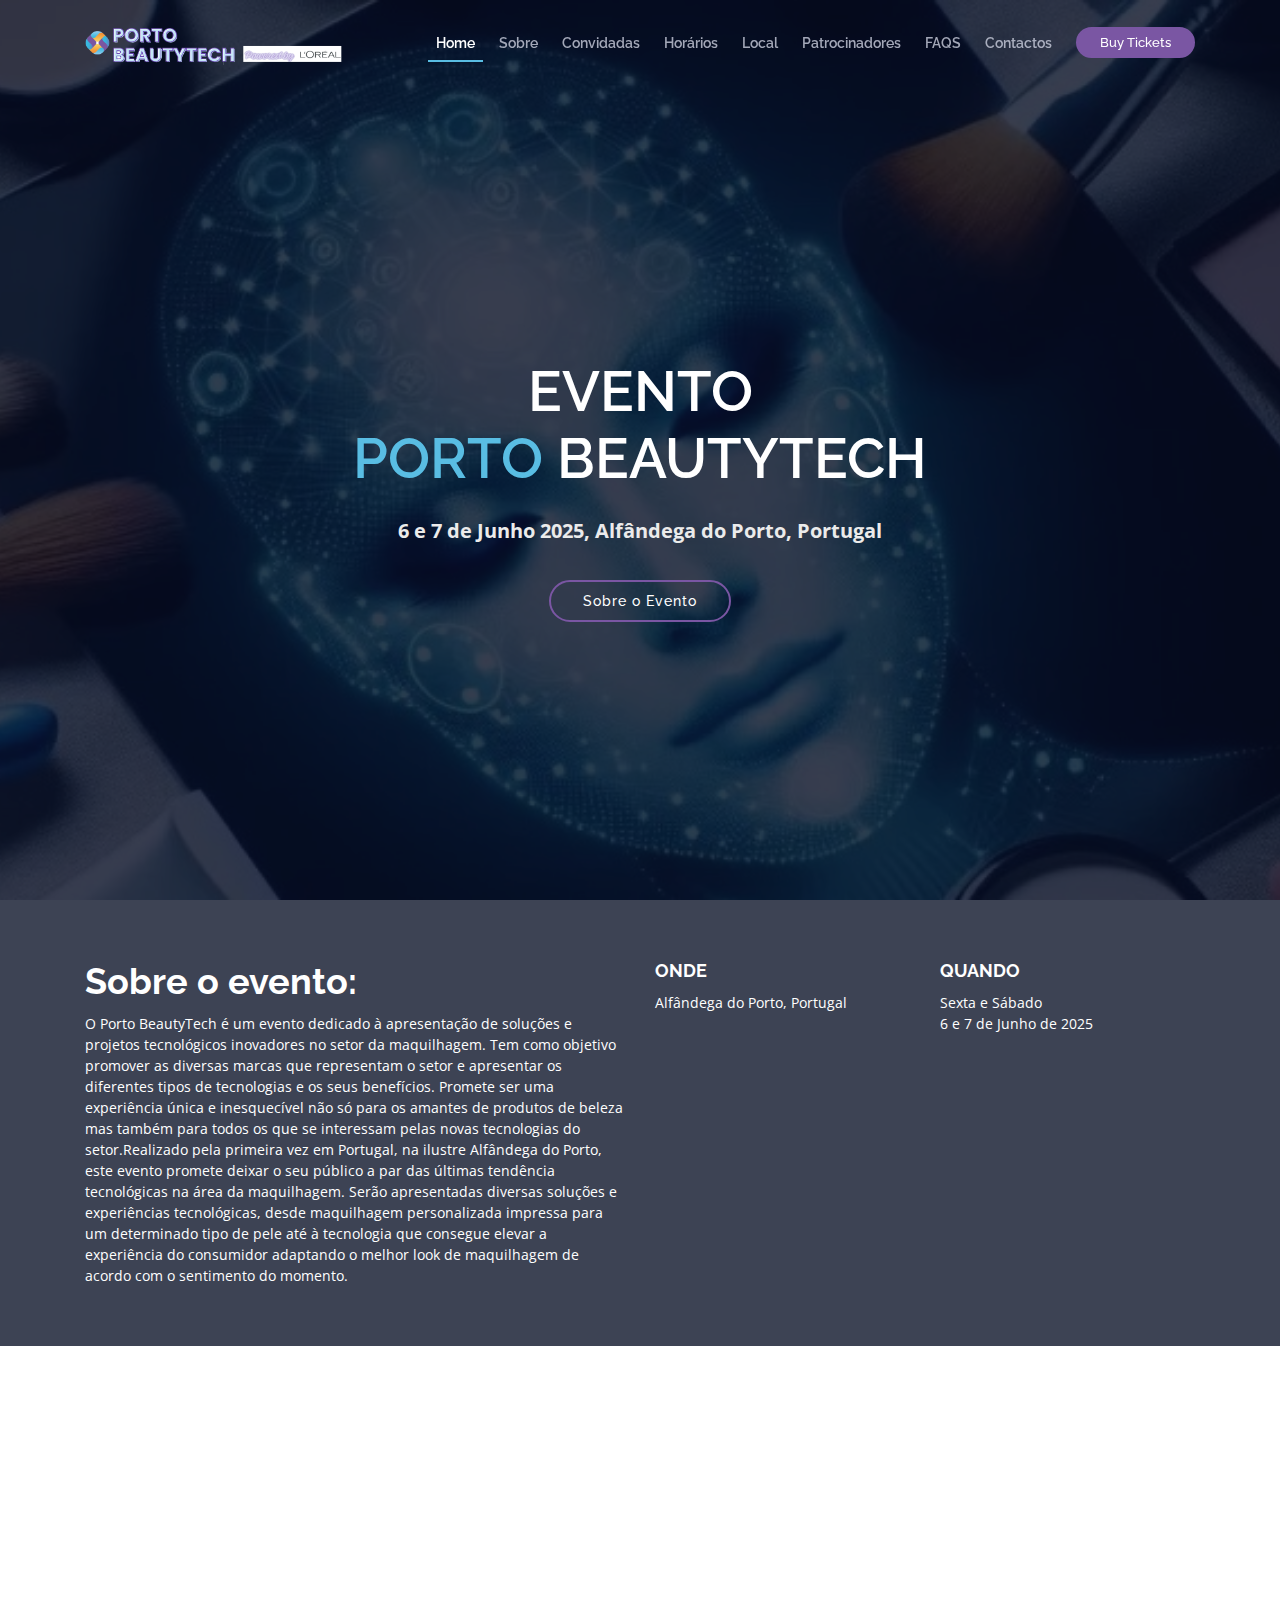
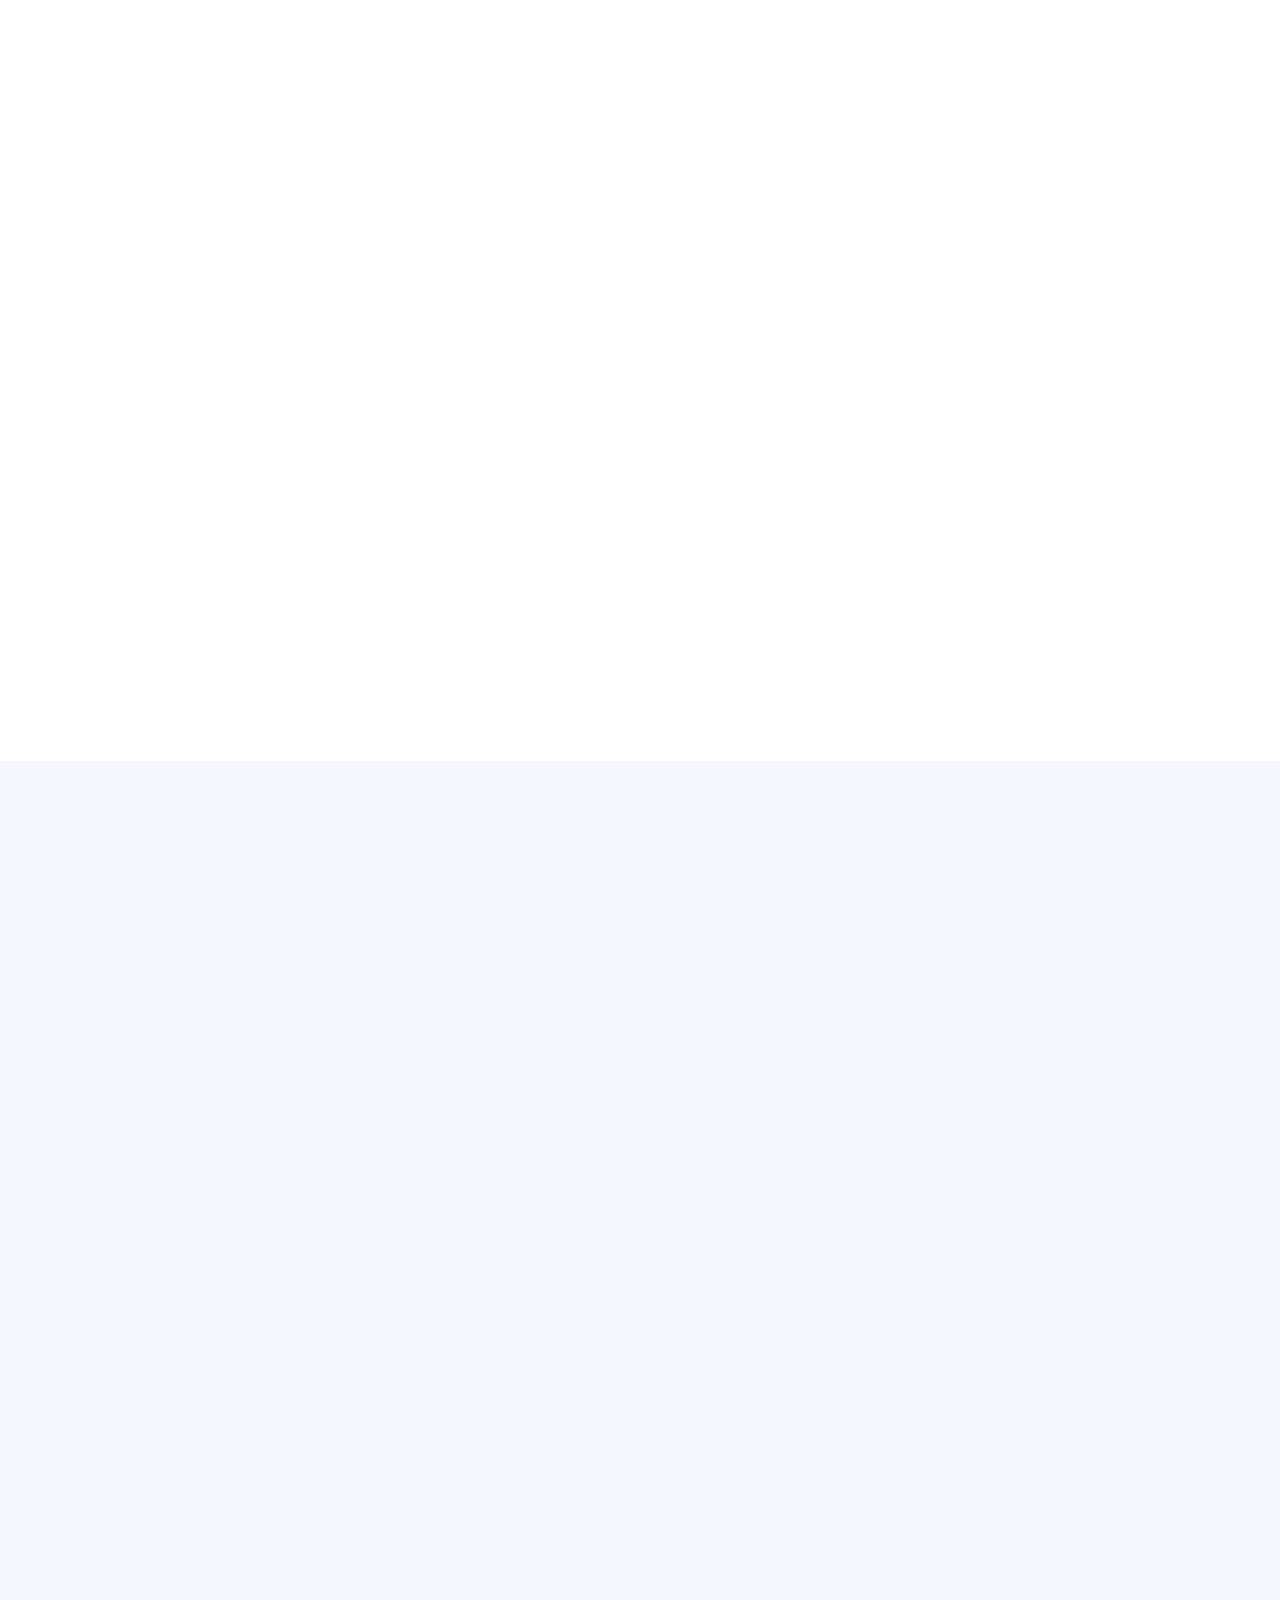
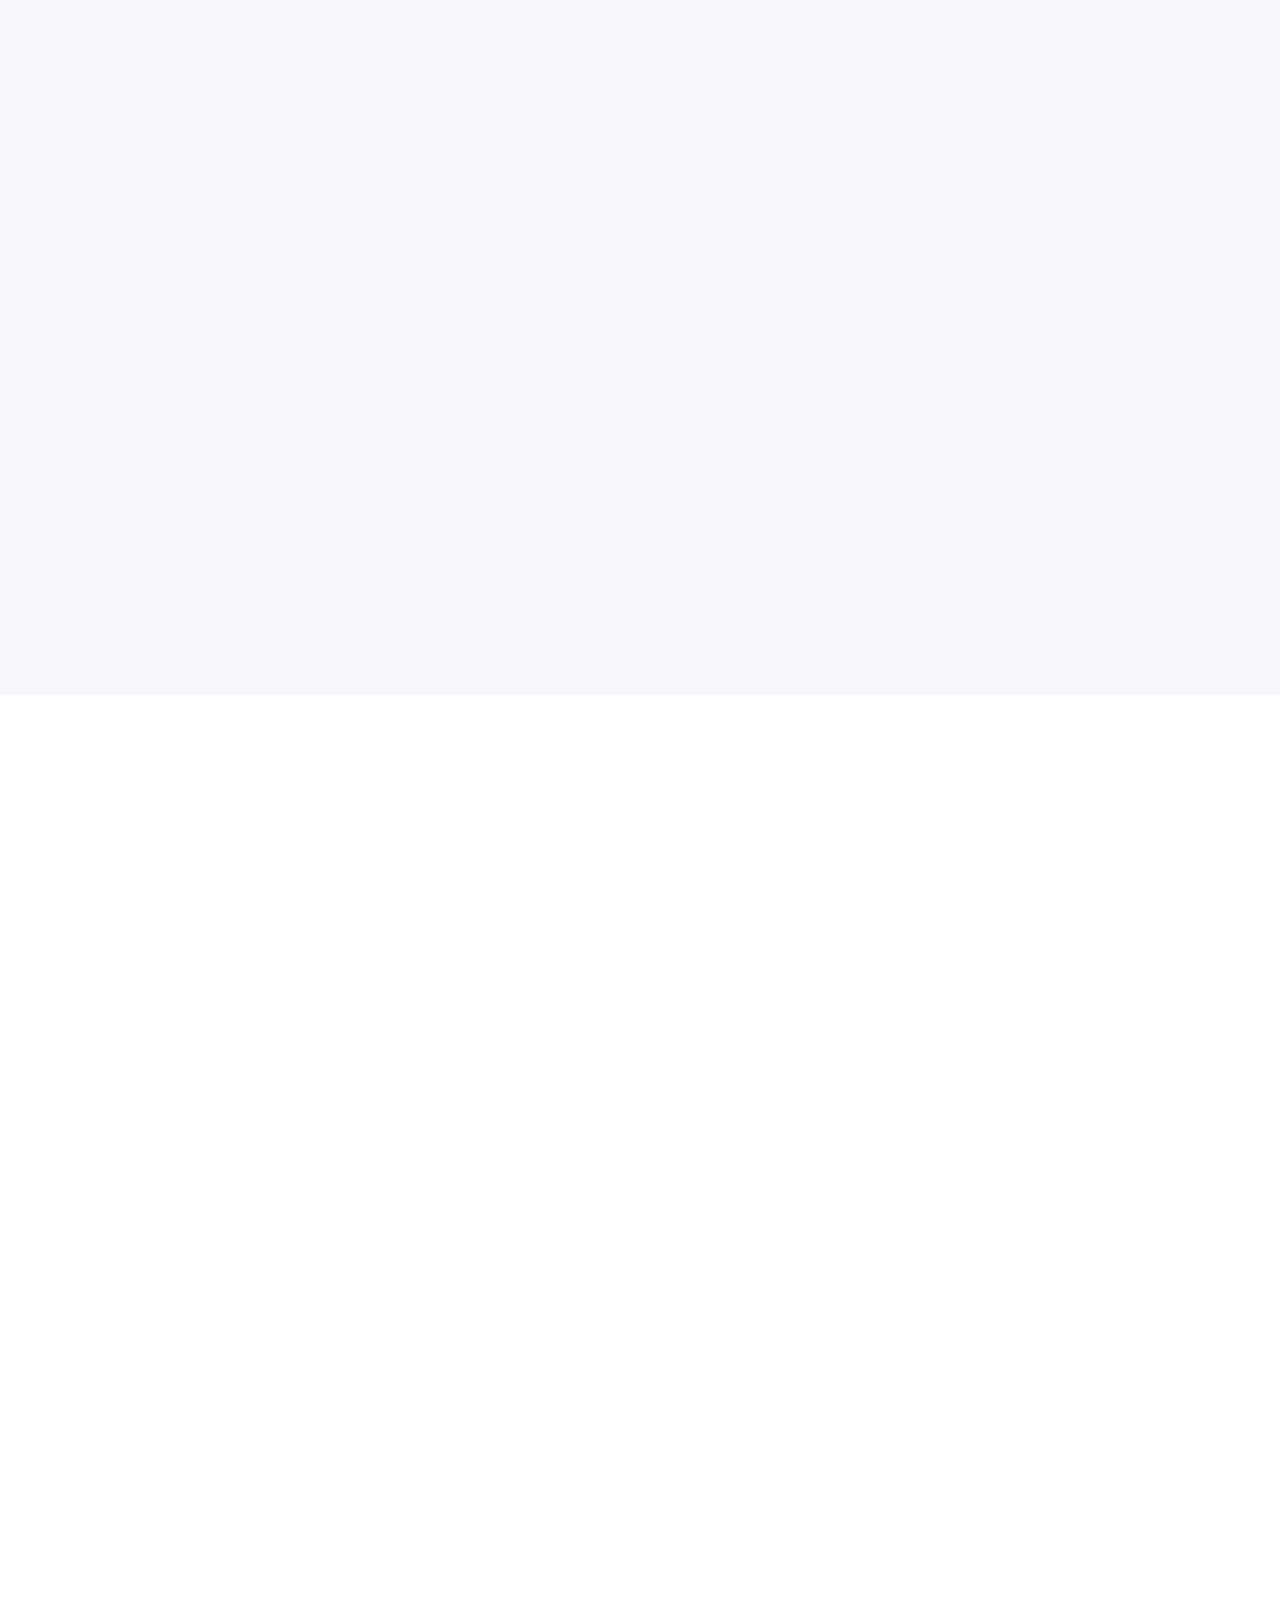
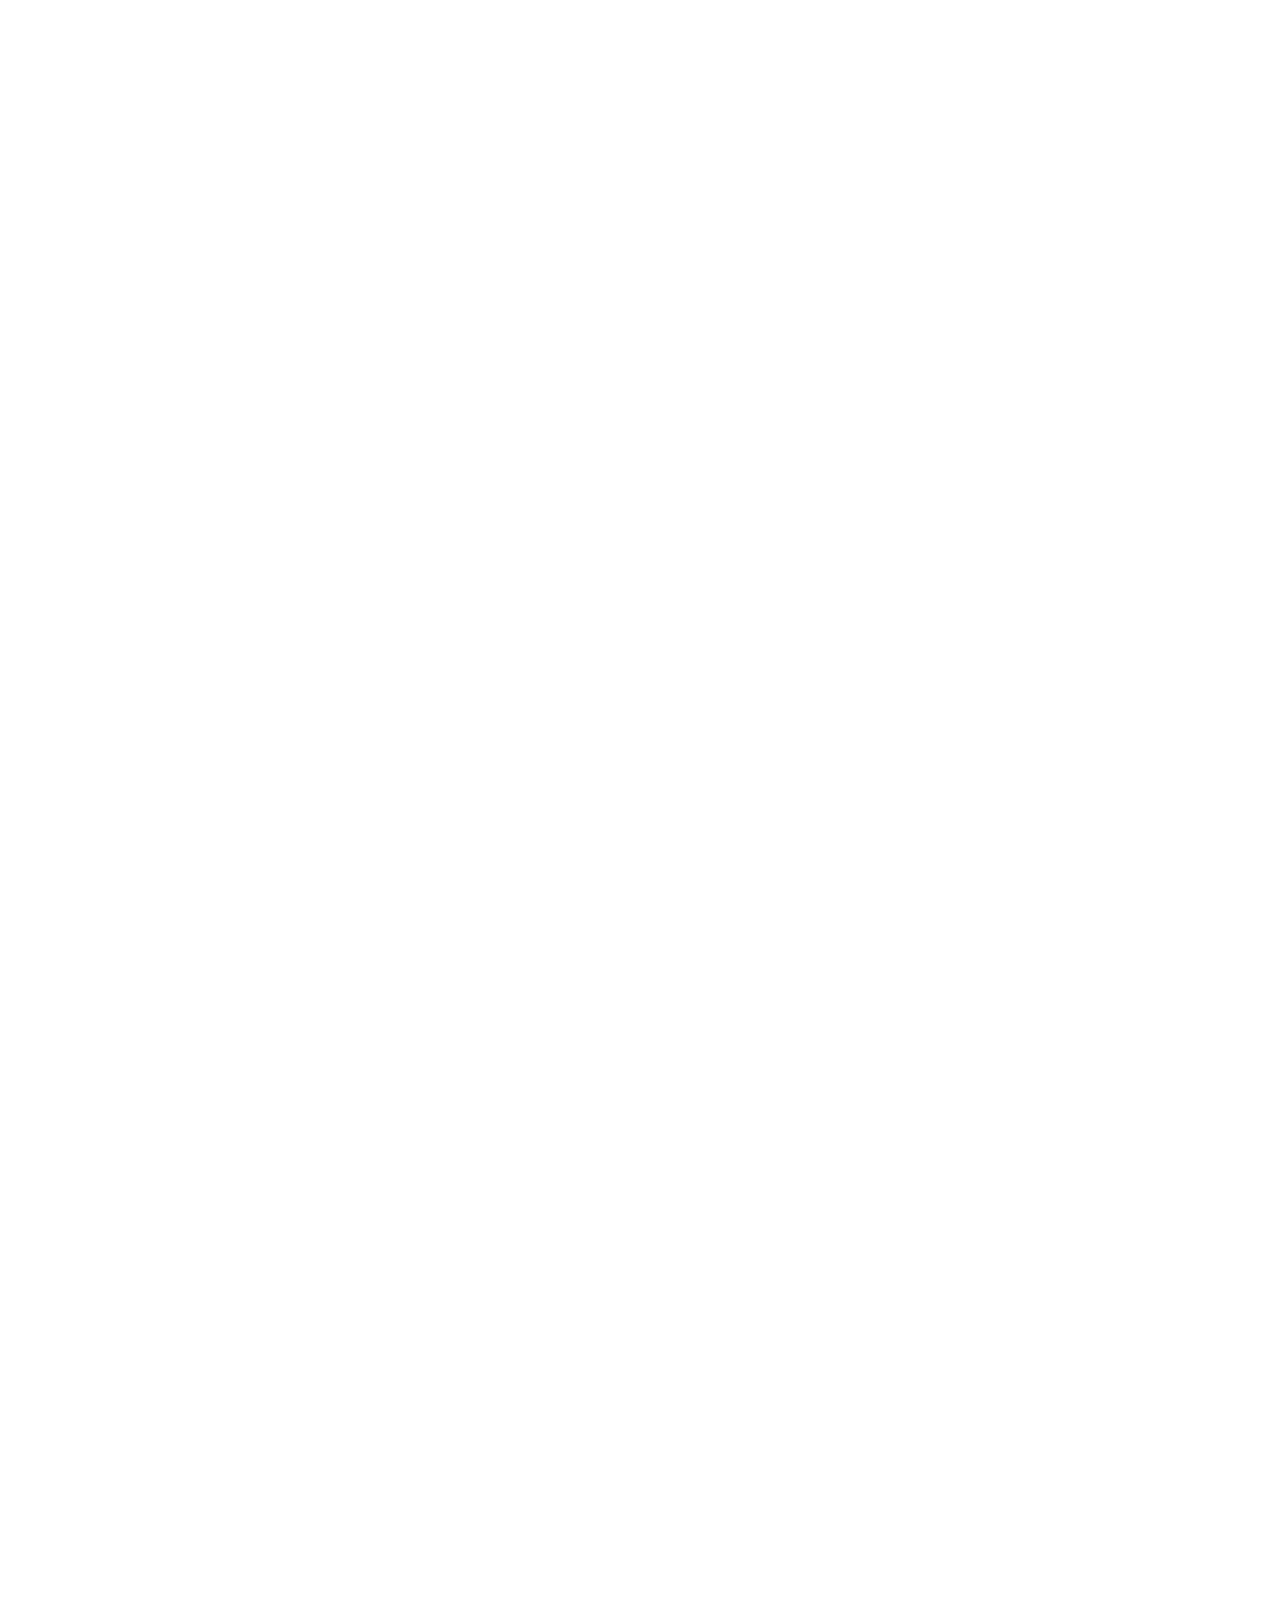
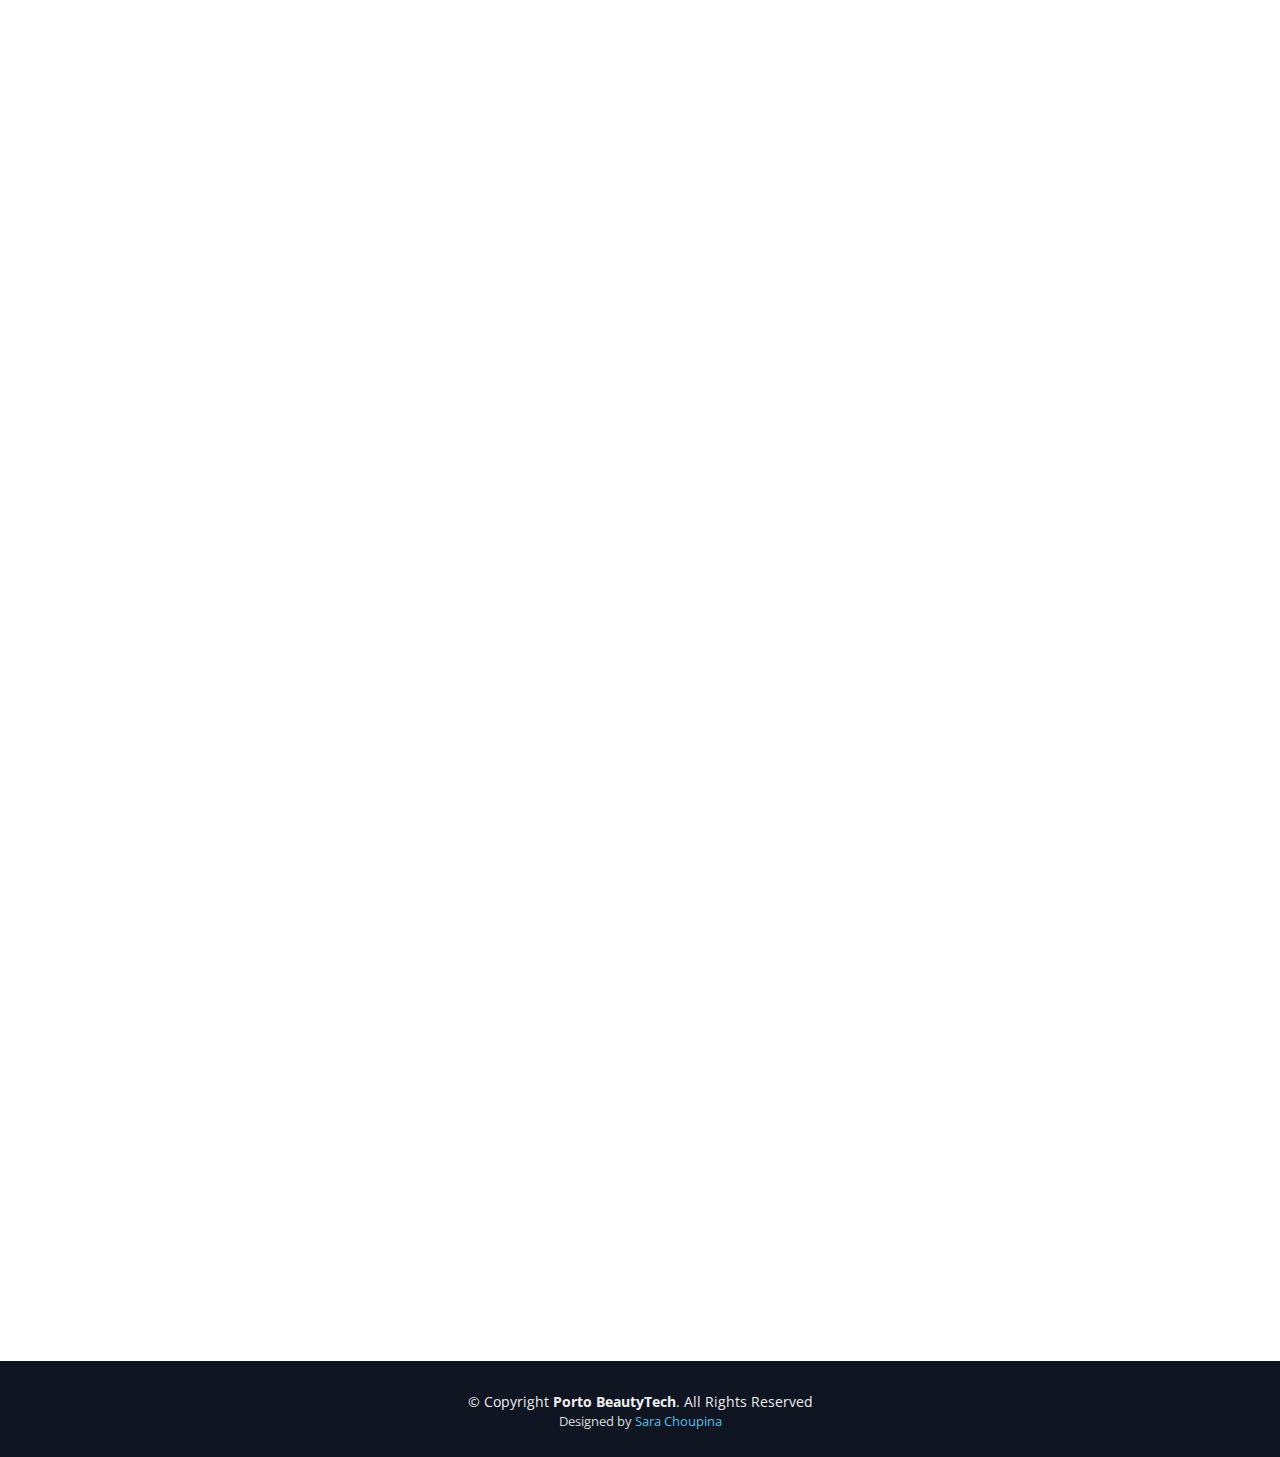
==== commit 79f97793: "index.html" ====
--- a/index.html
+++ b/index.html
@@ -56,7 +56,8 @@
           <li><a href="#speakers">Convidadas</a></li>
           <li><a href="#schedule">Horários</a></li>
             <li><a href="#venue">Local</a></li>
-          <li><a href="#supporters">Sponsors</a></li>
+          <li><a href="#supporters">Patrocinadores</a></li>
+            <li><a href="#faq">FAQS</a></li>
           <li><a href="#contact">Contactos</a></li>
           <li class="buy-tickets"><a href="#">Buy Tickets</a></li>
         </ul>
@@ -113,7 +114,7 @@
             <div class="speaker">
               <img src="img/speakers/1.jpg" alt="Speaker 1" class="img-fluid">
               <div class="details">
-                <h3><a href="speaker-details.html">Helena Coelho</a></h3>
+                <h3><a>Helena Coelho</a></h3>
                 <p>Influencer Portuguesa</p>
               </div>
             </div>
@@ -122,7 +123,7 @@
             <div class="speaker">
               <img src="img/speakers/2.jpg" alt="Speaker 2" class="img-fluid">
               <div class="details">
-                <h3><a href="speaker-details.html">Inês Franco</a></h3>
+                <h3><a>Inês Franco</a></h3>
                   <p>Influencer Portuguesa</p>
               </div>
             </div>
@@ -131,7 +132,7 @@
             <div class="speaker">
               <img src="img/speakers/3.jpg" alt="Speaker 3" class="img-fluid">
               <div class="details">
-                <h3><a href="speaker-details.html">Inês Mocho</a></h3>
+                <h3><a>Inês Mocho</a></h3>
                 <p>Influencer Portuguesa</p>
               </div>
             </div>
@@ -140,7 +141,7 @@
             <div class="speaker">
               <img src="img/speakers/4.png" alt="Speaker 4" class="img-fluid">
               <div class="details">
-                <h3><a href="speaker-details.html">Mari Maria</a></h3>
+                <h3><a>Mari Maria</a></h3>
                 <p>Influencer Brasileira</p>
               </div>
             </div>
@@ -185,7 +186,7 @@
             <div class="row schedule-item">
               <div class="col-md-2"><time>10:30H</time></div>
               <div class="col-md-10">
-                <h4>Talk<span>SEPHORA</span></h4>
+                <h4>Talk&nbsp;<span>SEPHORA</span></h4>
                 <p>Tema: Color IQ</p>
               </div>
             </div>
@@ -196,7 +197,7 @@
                 <div class="speaker">
                   <img src="img/speakers/3.jpg" alt="Hubert Hirthe">
                 </div>
-                <h4>Demonstração Maybelline<span>c/ Inês Mocho</span></h4>
+                <h4>Demonstração Maybelline<span>&nbsp;c/ Inês Mocho</span></h4>
                 <p>Tema: Virtual Makeup para Microsoft Teams</p>
               </div>
             </div>
@@ -204,7 +205,7 @@
             <div class="row schedule-item">
               <div class="col-md-2"><time>15:00H</time></div>
               <div class="col-md-10">
-                <h4>Talk<span>Lush</span></h4>
+                <h4>Talk &nbsp; <span>Lush</span></h4>
                 <p>Tema: IA para origem dos produtos</p>
               </div>
             </div>
@@ -215,7 +216,7 @@
                 <div class="speaker">
                   <img src="img/speakers/2.jpg" alt="iNES FRANCO">
                 </div>
-                <h4>Demonstração LANCÔME<span>c/ Inês Franco</span></h4>
+                <h4>Demonstração LANCÔME<span>&nbsp;c/ Inês Franco</span></h4>
                 <p>Tema: HAPTA</p>
               </div>
             </div>
@@ -223,7 +224,7 @@
             <div class="row schedule-item">
               <div class="col-md-2"><time>18:30 PM</time></div>
               <div class="col-md-10">
-                <h4>Talk<span>L'Oreal</span></h4>
+                <h4>Talk&nbsp;<span>L'Oreal</span></h4>
                 <p>Tema: Modiface</p>
               </div>
             </div>
@@ -251,7 +252,7 @@
             <div class="row schedule-item">
               <div class="col-md-2"><time>10:30H</time></div>
               <div class="col-md-10">
-                <h4>Talk<span>Maybelline</span></h4>
+                <h4>Talk&nbsp;<span>Maybelline</span></h4>
                 <p>Tema: IA para teste de batons</p>
               </div>
             </div>
@@ -262,7 +263,7 @@
                 <div class="speaker">
                   <img src="img/speakers/4.png" alt="Mari Maria">
                 </div>
-                <h4>Demonstração L'Oreal<span>c/ Mari Maria</span></h4>
+                <h4>Demonstração L'Oreal<span>&nbsp;c/ Mari Maria</span></h4>
                 <p>Tema: Virtual Makeup para Microsoft Teams</p>
               </div>
             </div>
@@ -270,7 +271,7 @@
             <div class="row schedule-item">
               <div class="col-md-2"><time>15:00H</time></div>
               <div class="col-md-10">
-                <h4>Talk<span>Mink</span></h4>
+                <h4>Talk&nbsp;<span>Mink</span></h4>
                 <p>Tema: Impressão 3D</p>
               </div>
             </div>
@@ -281,7 +282,7 @@
                 <div class="speaker">
                   <img src="img/speakers/1.jpg" alt="Helena Coelho">
                 </div>
-                <h4>Demonstração KIKO Milano<span>c/ Helena Coelho</span></h4>
+                <h4>Demonstração KIKO Milano<span>&nbsp;c/ Helena Coelho</span></h4>
                 <p>Tema: IA na criação do Green Me</p>
               </div>
             </div>
@@ -289,7 +290,7 @@
             <div class="row schedule-item">
               <div class="col-md-2"><time>18:30 PM</time></div>
               <div class="col-md-10">
-                <h4>Talk<span>L'Oreal</span></h4>
+                <h4>Talk&nbsp;<span>L'Oreal</span></h4>
                 <p>Tema: Episkin</p>
               </div>
             </div>
--- a/css/style.css
+++ b/css/style.css
@@ -16,7 +16,7 @@
 }
 
 a {
-  color: #f82249;
+  color: #59bde3;
   transition: 0.5s;
 }
 
@@ -33,8 +33,15 @@
   margin: 0 0 30px 0;
 }
 
+h2{
+    font-family: "Raleway", sans-serif;
+  font-weight: 400;
+  margin: 0 0 20px 0;
+  padding: 0;
+    color:#48286a;
+}
+
 h1,
-h2,
 h3,
 h4,
 h5,
@@ -43,7 +50,7 @@
   font-weight: 400;
   margin: 0 0 20px 0;
   padding: 0;
-  color: #0e1b4d;
+  color: #000000;
 }
 
 .main-page {
@@ -72,7 +79,7 @@
 .back-to-top {
   position: fixed;
   display: none;
-  background: #f82249;
+  background: #59bde3;
   color: #fff;
   width: 40px;
   height: 40px;
@@ -89,13 +96,13 @@
 }
 
 .back-to-top:focus {
-  background: #e0072f;
+  background: #7a56a3;
   color: #fff;
   outline: none;
 }
 
 .back-to-top:hover {
-  background: #e0072f;
+  background: #7a56a3;
   color: #fff;
 }
 
@@ -114,7 +121,7 @@
   display: block;
   width: 60px;
   height: 5px;
-  background: #f82249;
+  background: #59bde3;
   bottom: 0;
   left: calc(50% - 25px);
 }
@@ -175,7 +182,7 @@
 }
 
 #header #logo h1 span {
-  color: #f82249;
+  color: #59bde3;
 }
 
 #header #logo h1 a,
@@ -186,7 +193,7 @@
 #header #logo img {
   padding: 0;
   margin: 0;
-  max-height: 50px;
+  max-height: 40px;
 }
 
 /*--------------------------------------------------------------
@@ -288,7 +295,7 @@
   height: 2px;
   bottom: 0;
   left: 0;
-  background-color: #f82249;
+  background-color: #59bde3;
   visibility: hidden;
   transition: all 0.3s ease-in-out 0s;
 }
@@ -302,10 +309,10 @@
 
 .nav-menu li.buy-tickets a {
   color: #fff;
-  background: #f82249;
+  background: #7a56a3;
   padding: 7px 22px;
   border-radius: 50px;
-  border: 2px solid #f82249;
+  border: 2px solid #7a56a3;
   transition: all ease-in-out 0.3s;
   font-weight: 500;
   margin-left: 8px;
@@ -430,11 +437,11 @@
 }
 
 #mobile-nav ul .menu-has-children i.fa-chevron-up {
-  color: #f82249;
+  color: #7a56a3;
 }
 
 #mobile-nav ul .menu-item-active {
-  color: #f82249;
+  color: #7a56a3;
 }
 
 #mobile-body-overly {
@@ -517,7 +524,7 @@
 }
 
 #intro h1 span {
-  color: #f82249;
+  color: #59bde3;
 }
 
 #intro p {
@@ -529,7 +536,7 @@
 #intro .play-btn {
   width: 94px;
   height: 94px;
-  background: radial-gradient(#f82249 50%, rgba(101, 111, 150, 0.15) 52%);
+  background: radial-gradient(#7a56a3 50%, rgba(101, 111, 150, 0.15) 52%);
   border-radius: 50%;
   display: block;
   position: relative;
@@ -614,11 +621,11 @@
   color: #fff;
   -webkit-animation-delay: 0.8s;
   animation-delay: 0.8s;
-  border: 2px solid #f82249;
+  border: 2px solid #7a56a3;
 }
 
 #intro .about-btn:hover {
-  background: #f82249;
+  background: #7a56a3;
   color: #fff;
 }
 
@@ -742,7 +749,7 @@
 }
 
 #speakers .speaker .details a:hover {
-  color: #f82249;
+  color: #59bde3;
 }
 
 #speakers .speaker:hover .details {
@@ -816,13 +823,13 @@
   border: none;
   border-radius: 50px;
   font-weight: 600;
-  background-color: #0e1b4d;
+  background-color: #7a56a3;
   color: #fff;
   padding: 10px 100px;
 }
 
 #schedule .nav-tabs a.active {
-  background-color: #f82249;
+  background-color: #59bde3;
   color: #fff;
 }
 
@@ -1332,8 +1339,8 @@
 }
 
 #contact .form #sendmessage {
-  color: #f82249;
-  border: 1px solid #f82249;
+  color: #7a56a3;
+  border: 1px solid #7a56a3;
   display: none;
   text-align: center;
   padding: 15px;
@@ -1374,7 +1381,7 @@
 }
 
 #contact .form button[type="submit"] {
-  background: #f82249;
+  background: #7a56a3;
   border: 0;
   padding: 10px 40px;
   color: #fff;
@@ -1384,7 +1391,7 @@
 }
 
 #contact .form button[type="submit"]:hover {
-  background: #e0072f;
+  background: #7a56a3;
 }
 
 /*--------------------------------------------------------------
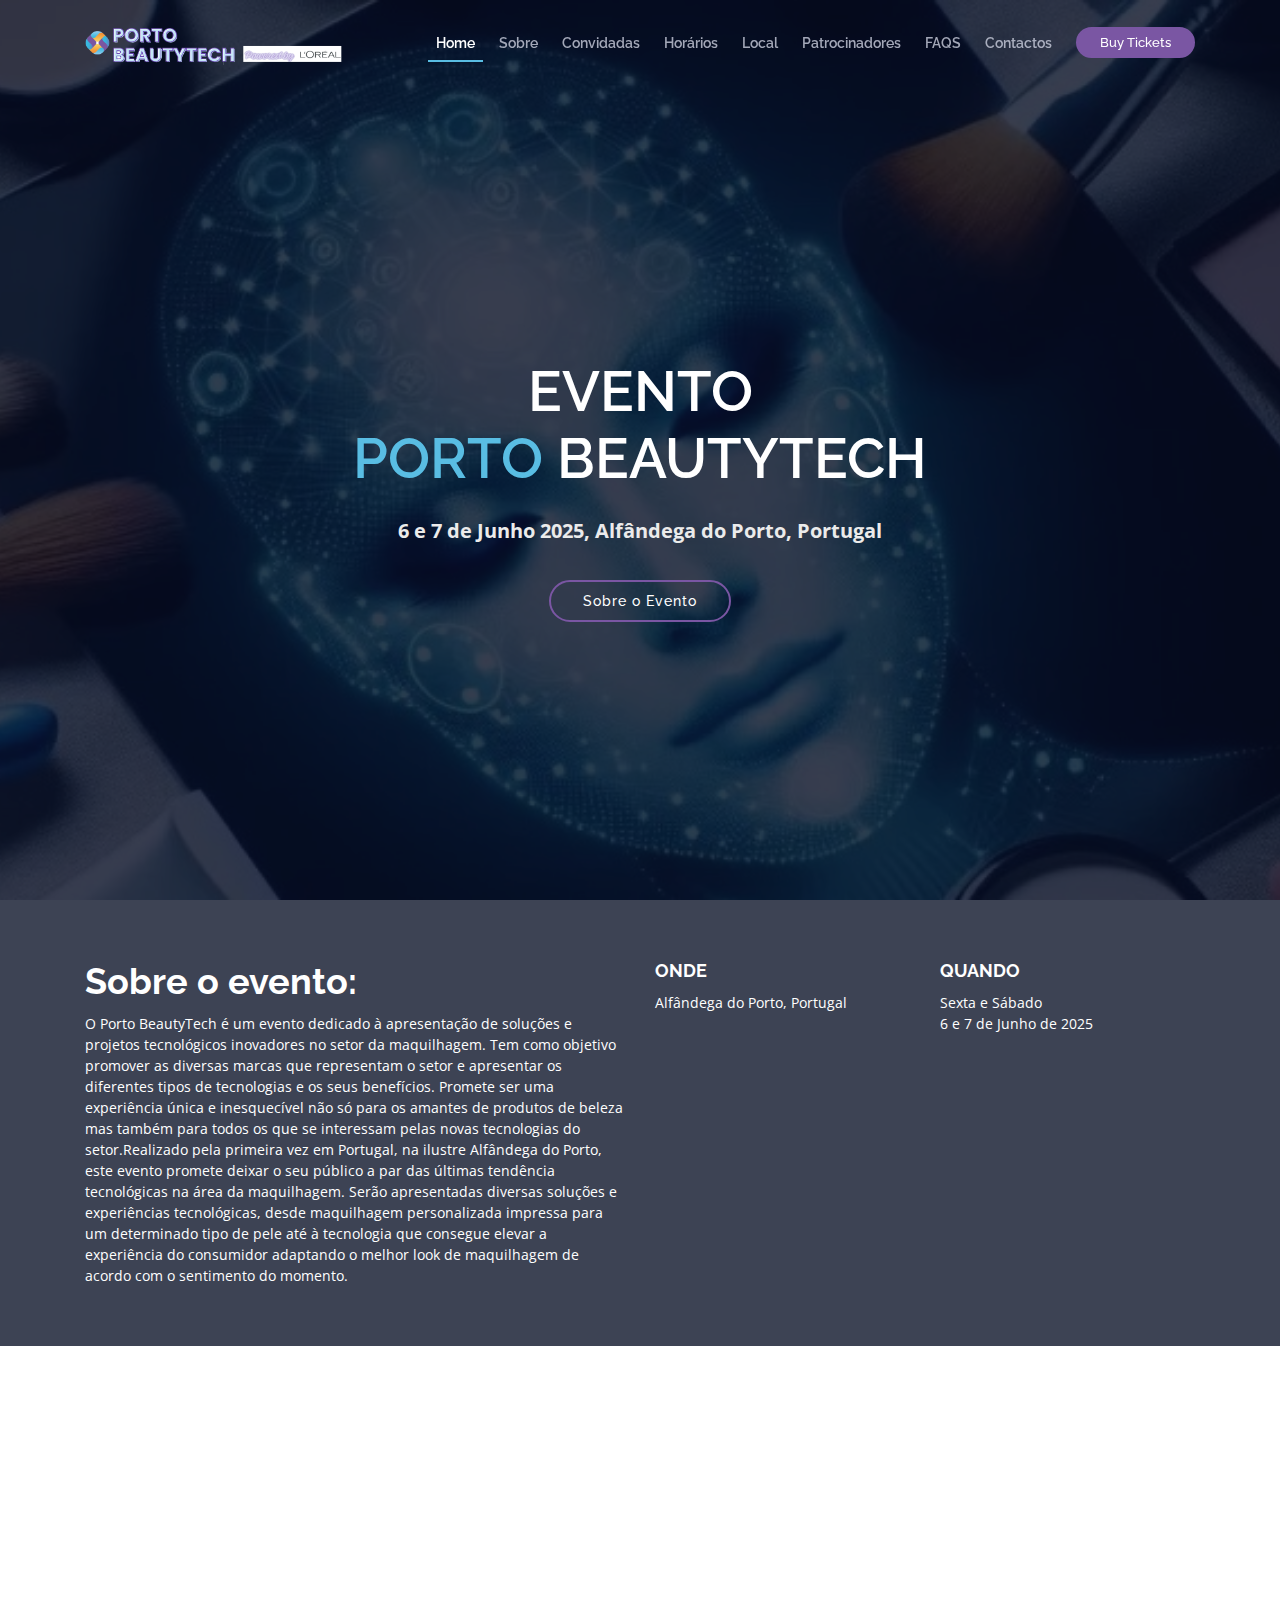
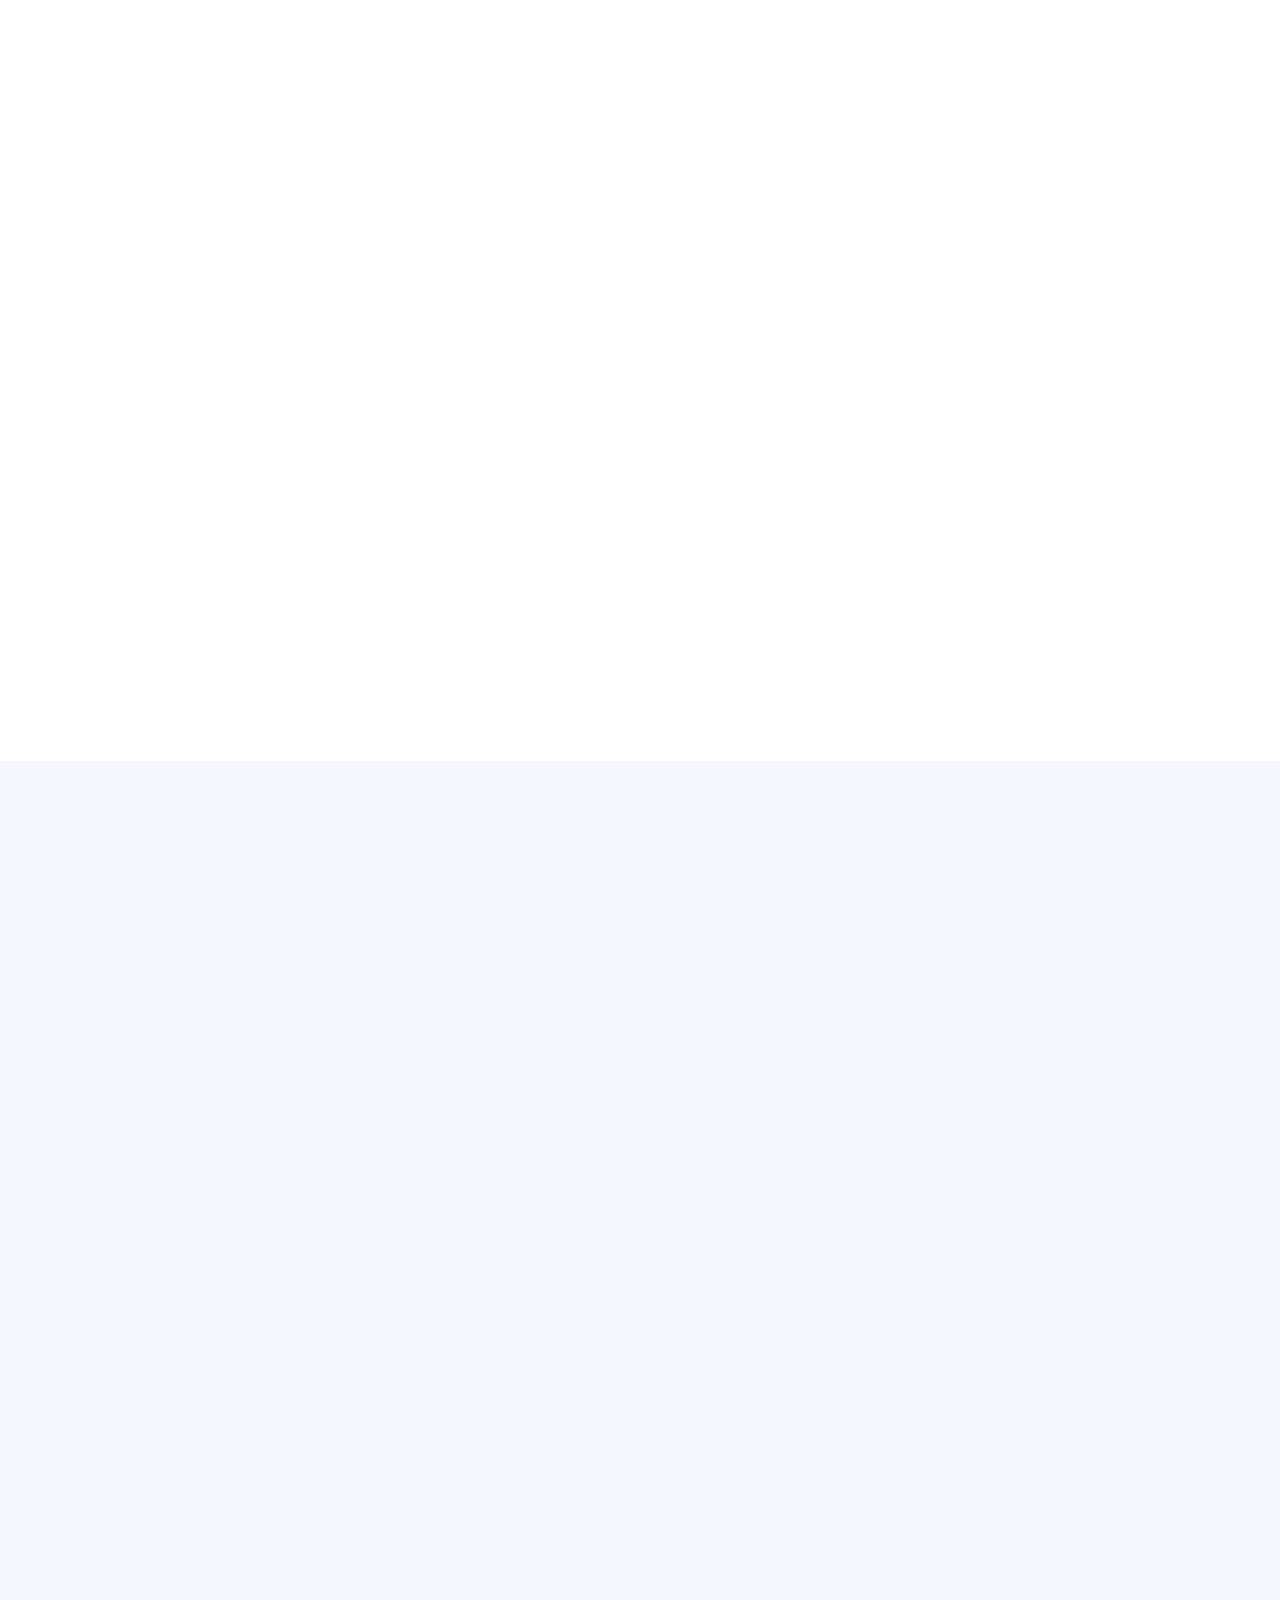
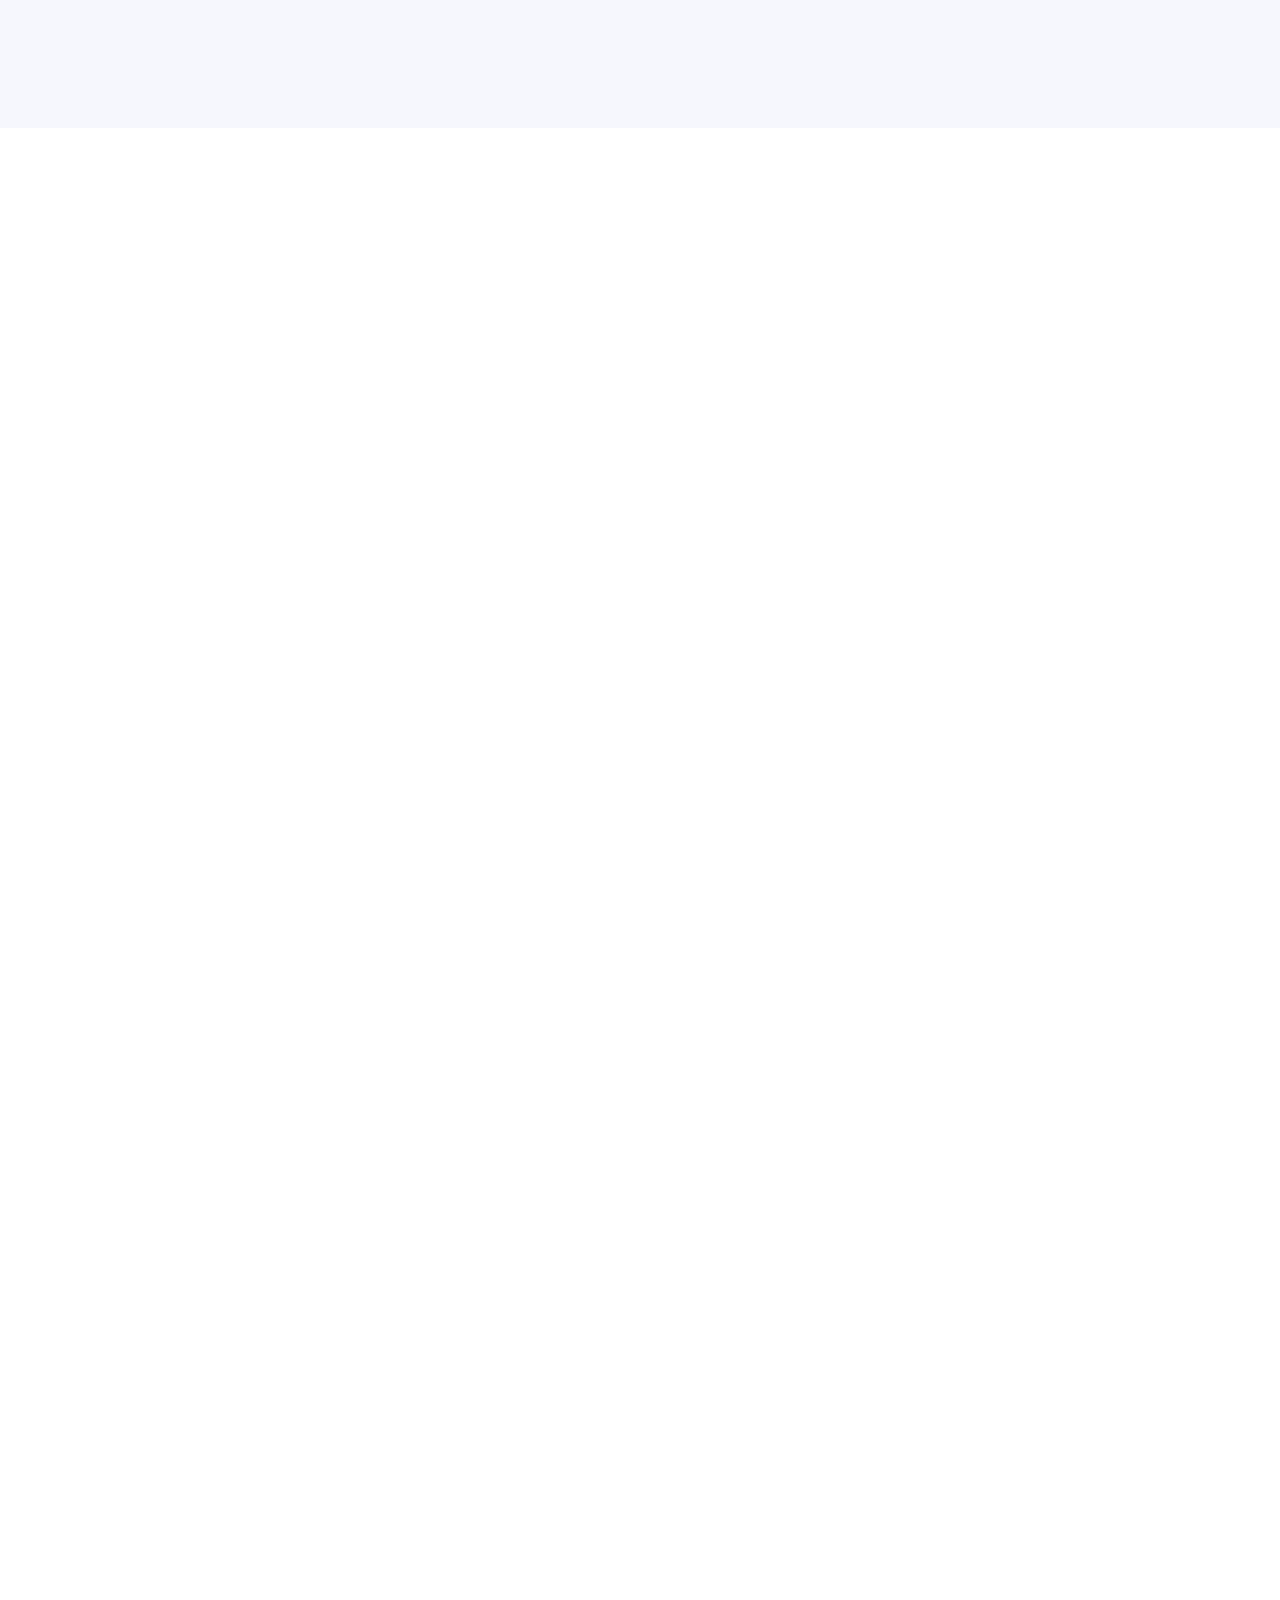
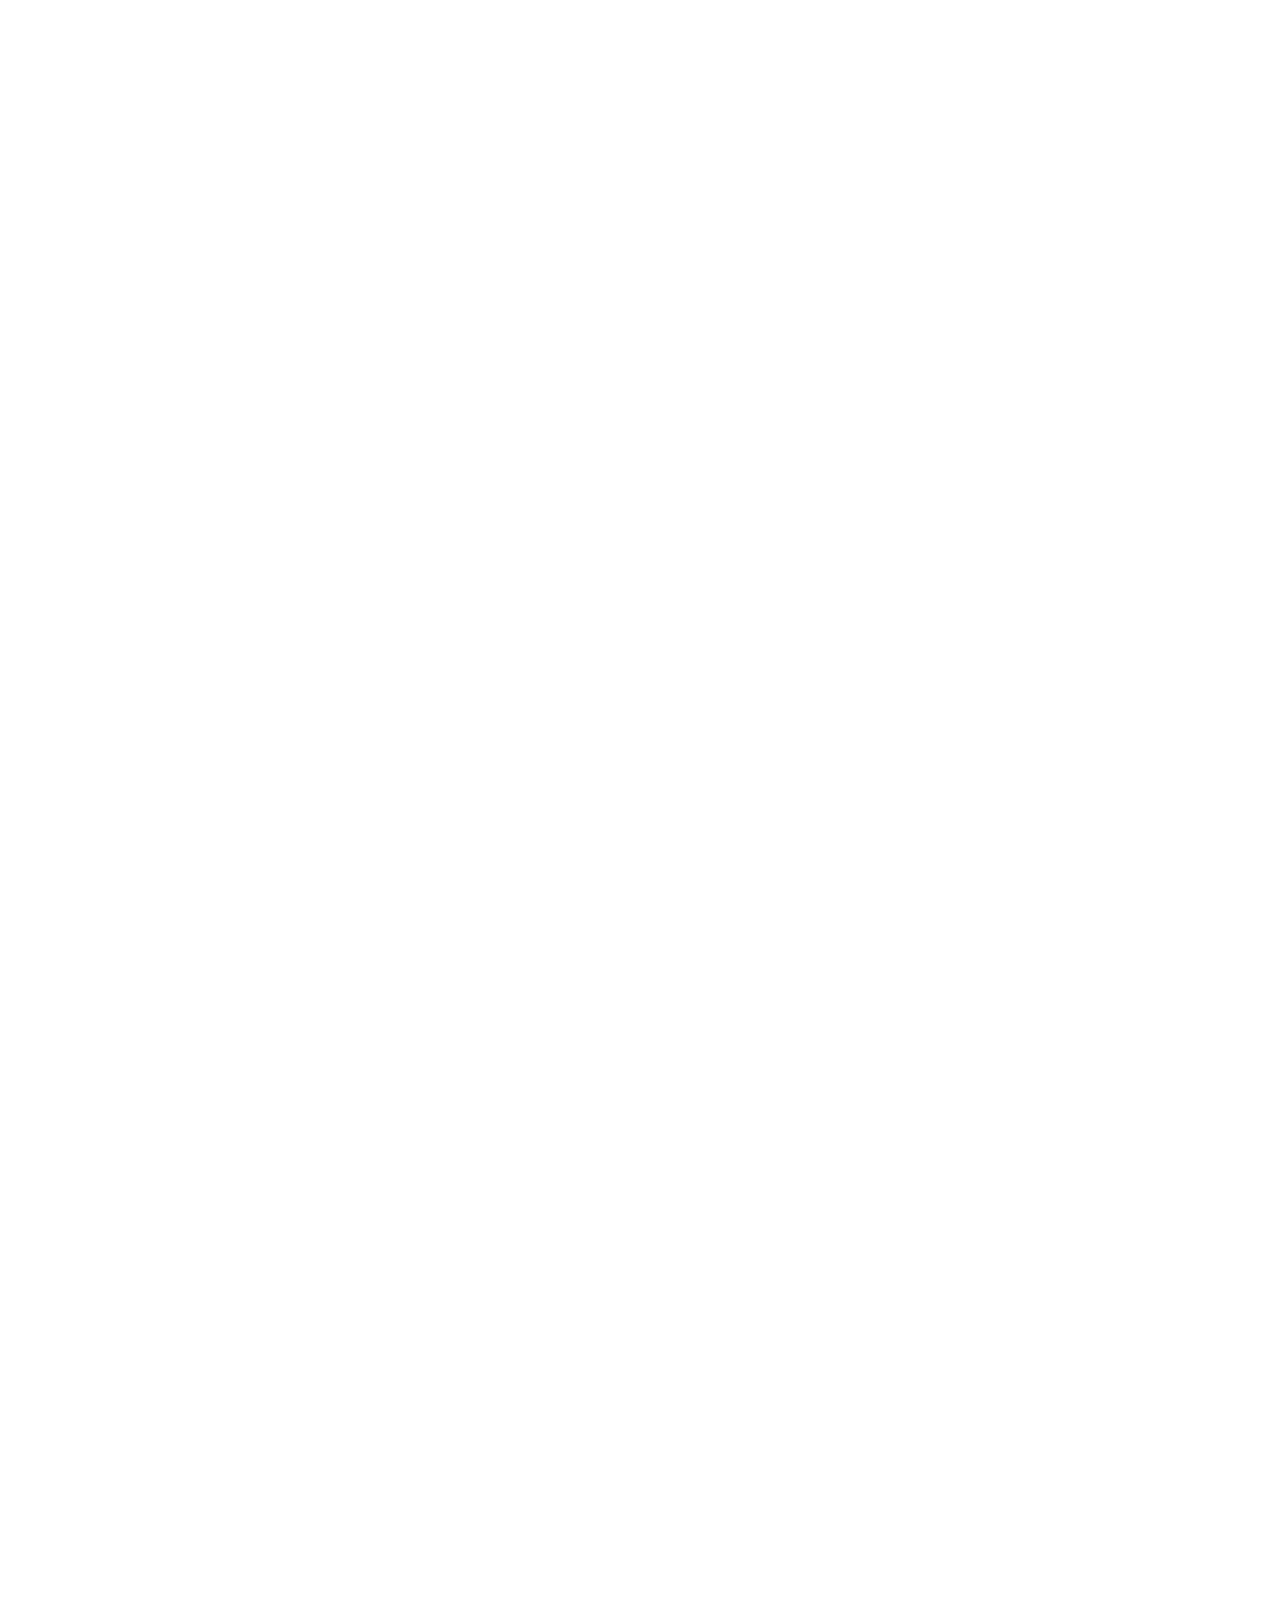
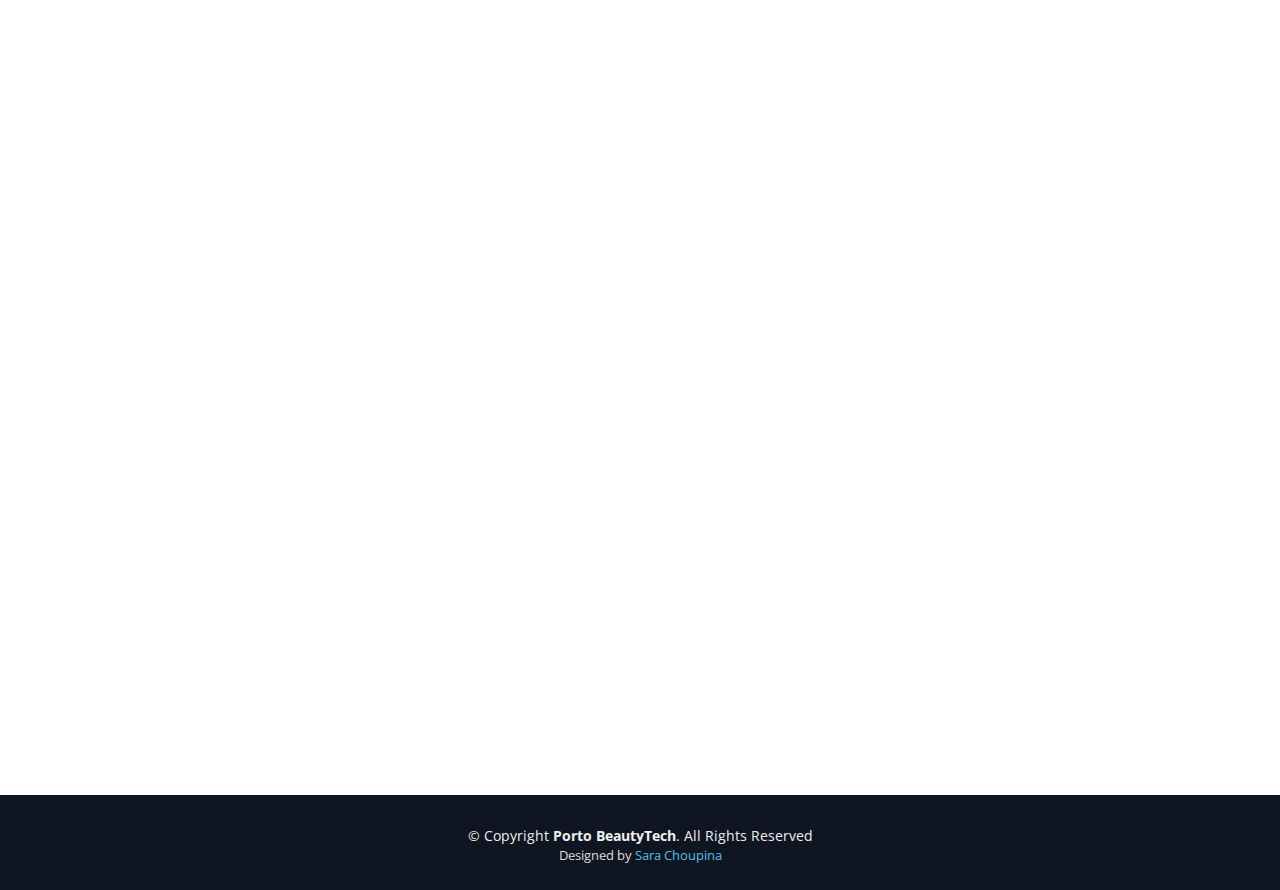
==== commit 9ea990b9: "index.html" ====
--- a/index.html
+++ b/index.html
@@ -240,7 +240,7 @@
           <!-- End Schdule Day 1 -->
 
           <!-- Schdule Day 2 -->
-          <div role="tabpanel" class="col-lg-9 tab-pane fade show active" id="day-2">
+          <div role="tabpanel" class="col-lg-9 tab-pane fade" id="day-2">
 
             <div class="row schedule-item">
               <div class="col-md-2"><time>10:00H</time></div>
--- a/css/style.css
+++ b/css/style.css
@@ -23,7 +23,7 @@
 a:hover,
 a:active,
 a:focus {
-  color: #f8234a;
+  color: #59bde3;
   outline: none;
   text-decoration: none;
 }
